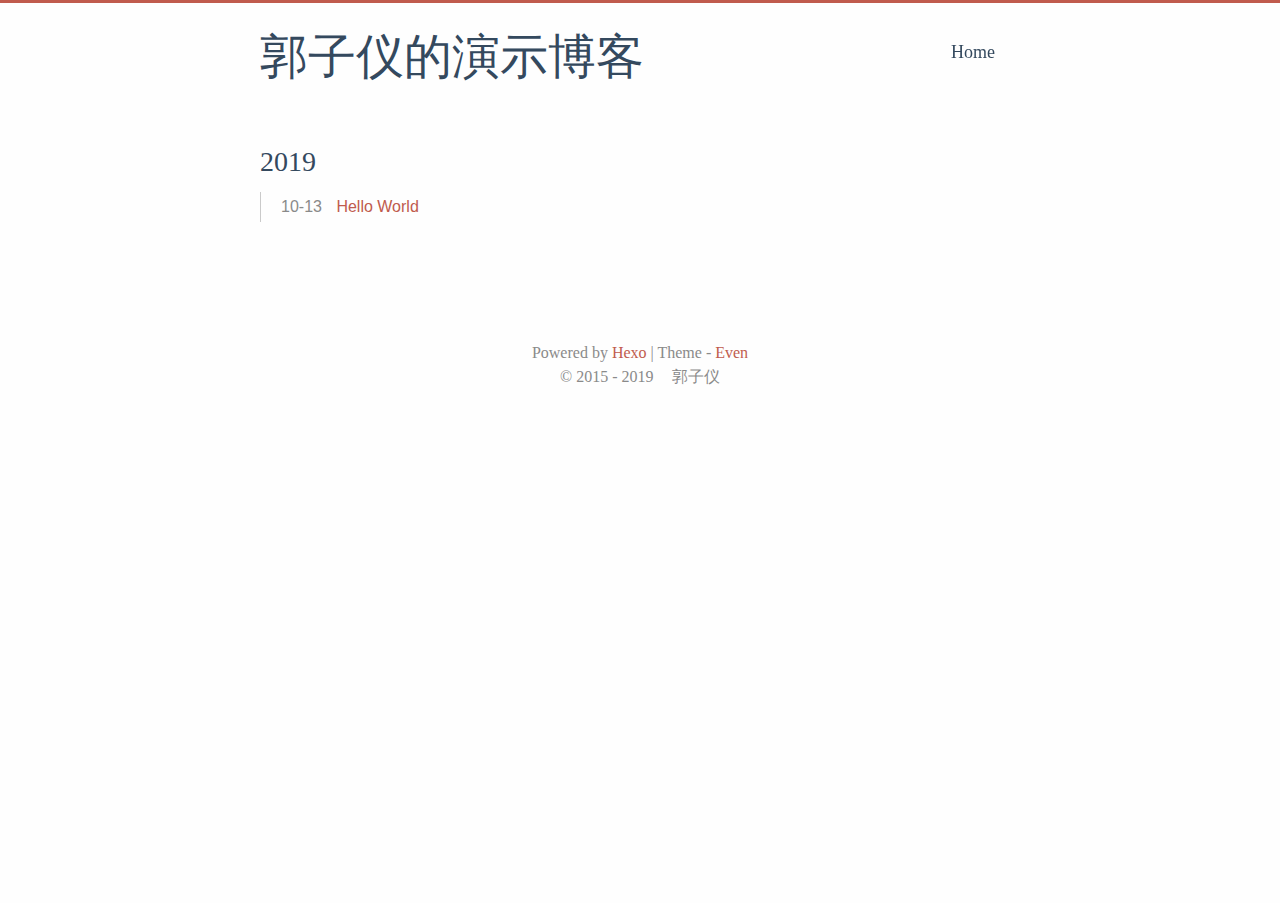
==== archives/index.html @ 2372fbdc "Site updated: 2019-10-13 18:33:32" ====
<!DOCTYPE html>
<html lang="en">
  <head><meta name="generator" content="Hexo 3.9.0">
    
<meta charset="UTF-8">
<meta http-equiv="X-UA-Compatible" content="IE=edge">
<meta name="viewport" content="width=device-width, initial-scale=1, maximum-scale=1">


<meta http-equiv="Cache-Control" content="no-transform">
<meta http-equiv="Cache-Control" content="no-siteapp">

<meta name="theme-color" content="#f8f5ec">
<meta name="msapplication-navbutton-color" content="#f8f5ec">
<meta name="apple-mobile-web-app-capable" content="yes">
<meta name="apple-mobile-web-app-status-bar-style" content="#f8f5ec">















  <link rel="alternate" href="/default" title="郭子仪的演示博客">




  <link rel="shortcut icon" type="image/x-icon" href="/favicon.ico?v=2.9.0">



<link rel="canonical" href="http://yoursite.com/archives/">



  <link rel="stylesheet" type="text/css" href="/lib/fancybox/jquery.fancybox.css">




  <link rel="stylesheet" type="text/css" href="/lib/nprogress/nprogress.min.css">



<link rel="stylesheet" type="text/css" href="/css/style.css?v=2.9.0">



  



  <script id="baidu_push">
(function(){
    var bp = document.createElement('script');
    var curProtocol = window.location.protocol.split(':')[0];
    if (curProtocol === 'https') {
        bp.src = 'https://zz.bdstatic.com/linksubmit/push.js';
    }
    else {
        bp.src = 'http://push.zhanzhang.baidu.com/push.js';
    }
    var s = document.getElementsByTagName("script")[0];
    s.parentNode.insertBefore(bp, s);
})();
</script>








<script>
  window.config = {"title":"郭子仪的演示博客","subtitle":null,"description":null,"author":"郭子仪","language":"en","timezone":null,"url":"http://yoursite.com","root":"/","permalink":":year/:month/:day/:title/","permalink_defaults":null,"source_dir":"source","public_dir":"public","tag_dir":"tags","archive_dir":"archives","category_dir":"categories","code_dir":"downloads/code","i18n_dir":":lang","skip_render":null,"new_post_name":":title.md","default_layout":"post","titlecase":false,"external_link":true,"filename_case":0,"render_drafts":false,"post_asset_folder":false,"relative_link":false,"future":true,"highlight":{"enable":true,"auto_detect":false,"line_number":true,"tab_replace":null},"default_category":"uncategorized","category_map":null,"tag_map":null,"date_format":"YYYY-MM-DD","time_format":"HH:mm:ss","per_page":10,"pagination_dir":"page","theme":"even","deploy":"type:git repo:git@github.com:GZY126/GZY126.github.io.git branch:master","ignore":[],"keywords":null,"index_generator":{"per_page":10,"order_by":"-date","path":""},"category_generator":{"per_page":10},"archive_generator":{"per_page":10,"yearly":true,"monthly":true,"daily":false},"tag_generator":{"per_page":10},"marked":{"gfm":true,"pedantic":false,"breaks":true,"smartLists":true,"smartypants":true,"modifyAnchors":"","autolink":true,"sanitizeUrl":false,"headerIds":true},"server":{"port":4000,"log":false,"compress":false,"header":true},"since":2015,"favicon":"/favicon.ico","rss":"default","menu":{"Home":"/"},"color":"Default","toc":true,"fancybox":true,"pjax":true,"copyright":{"enable":true,"license":"<a rel=\"license\" href=\"http://creativecommons.org/licenses/by-nc/4.0/\" target=\"_blank\">知识共享署名-非商业性使用 4.0 国际许可协议</a>"},"reward":{"enable":false,"qrCode":{"wechat":null,"alipay":null}},"social":{"email":"your@email.com","stack-overflow":null,"twitter":null,"facebook":null,"linkedin":null,"google":null,"github":"https://github.com/ahonn","weibo":null,"zhihu":null,"douban":null,"pocket":null,"tumblr":null,"instagram":null},"leancloud":{"app_id":null,"app_key":null},"baidu_analytics":null,"baidu_verification":null,"google_analytics":null,"google_verification":null,"disqus_shortname":null,"changyan":{"appid":null,"appkey":null},"livere_datauid":null,"version":"2.9.0"};
</script>

    <title>
  
    Archives - 郭子仪的演示博客
  
</title>
  </head>

  <body><div id="mobile-navbar" class="mobile-navbar">
  <div class="mobile-header-logo">
    <a href="/." class="logo">郭子仪的演示博客</a>
  </div>
  <div class="mobile-navbar-icon">
    <span></span>
    <span></span>
    <span></span>
  </div>
</div>

<nav id="mobile-menu" class="mobile-menu slideout-menu">
  <ul class="mobile-menu-list">
    
      <a href="/">
        <li class="mobile-menu-item">
          
          
            Home
          
        </li>
      </a>
    
  </ul>
</nav>

    <div class="container" id="mobile-panel">
      <header id="header" class="header"><div class="logo-wrapper">
  <a href="/." class="logo">郭子仪的演示博客</a>
</div>

<nav class="site-navbar">
  
    <ul id="menu" class="menu">
      
        <li class="menu-item">
          <a class="menu-item-link" href="/">
            
            
              Home
            
          </a>
        </li>
      
    </ul>
  
</nav>

      </header>

      <main id="main" class="main">
        <div class="content-wrapper">
          <div id="content" class="content">
            
  
  <section id="archive" class="archive">
    
      
        <div class="archive-title">
          <span class="archive-post-counter">
            1 Post
          </span>
        </div>
      
    

    
      
        
        

        
          
          <div class="collection-title">
            <h2 class="archive-year">2019</h2>
          </div>
        
      

      <div class="archive-post">
        <span class="archive-post-time">
          
            10-13
          
        </span>
        <span class="archive-post-title">
          <a href="/2019/10/13/hello-world/" class="archive-post-link">
            Hello World
          </a>
        </span>
      </div>
    
  </section>

  
  <nav class="pagination">
    
    
  </nav>



          </div>
          

        </div>
      </main>

      <footer id="footer" class="footer">

  <div class="social-links">
    
      
        
          <a href="mailto:your@email.com" class="iconfont icon-email" title="email"></a>
        
      
    
      
    
      
    
      
    
      
    
      
    
      
        
          <a href="https://github.com/ahonn" class="iconfont icon-github" title="github"></a>
        
      
    
      
    
      
    
      
    
      
    
      
    
      
    
    
    
      
      <a href="/atom.xml" class="iconfont icon-rss" title="rss"></a>
    
  </div>


<div class="copyright">
  <span class="power-by">
    Powered by <a class="hexo-link" href="https://hexo.io/">Hexo</a>
  </span>
  <span class="division">|</span>
  <span class="theme-info">
    Theme - 
    <a class="theme-link" href="https://github.com/ahonn/hexo-theme-even">Even</a>
  </span>

  <span class="copyright-year">
    
    &copy; 
     
      2015 - 
    
    2019

    <span class="heart">
      <i class="iconfont icon-heart"></i>
    </span>
    <span class="author">郭子仪</span>
  </span>
</div>

      </footer>

      <div class="back-to-top" id="back-to-top">
        <i class="iconfont icon-up"></i>
      </div>
    </div>

    


    
  



  
  





  
    <script type="text/javascript" src="/lib/jquery/jquery.min.js"></script>
  

  
    <script type="text/javascript" src="/lib/slideout/slideout.js"></script>
  

  
    <script type="text/javascript" src="/lib/fancybox/jquery.fancybox.pack.js"></script>
  

  
    <script type="text/javascript" src="/lib/pjax/jquery.pjax.min.js"></script>
  

  
    <script type="text/javascript" src="/lib/nprogress/nprogress.min.js"></script>
  


    <script type="text/javascript" src="/js/src/even.js?v=2.9.0"></script>

  </body>
</html>
---- css/style.css ----
@charset "UTF-8";
@font-face {
  font-family: 'Chancery';
  src: url("../fonts/chancery/apple-chancery-webfont.eot");
  src: local("Apple Chancery"), url("../fonts/chancery/apple-chancery-webfont.eot?#iefix") format("embedded-opentype"), url("../fonts/chancery/apple-chancery-webfont.woff2") format("woff2"), url("../fonts/chancery/apple-chancery-webfont.woff") format("woff"), url("../fonts/chancery/apple-chancery-webfont.ttf") format("truetype"), url("../fonts/chancery/apple-chancery-webfont.svg#apple-chancery") format("svg");
  font-weight: lighter;
  font-style: normal; }

/*! normalize.css v3.0.2 | MIT License | git.io/normalize */
/**
 * 1. Set default font family to sans-serif.
 * 2. Prevent iOS text size adjust after orientation change, without disabling
 *    user zoom.
 */
html {
  font-family: sans-serif;
  /* 1 */
  -ms-text-size-adjust: 100%;
  /* 2 */
  -webkit-text-size-adjust: 100%;
  /* 2 */ }

/**
 * Remove default margin.
 */
body {
  margin: 0; }

/* HTML5 display definitions
   ========================================================================== */
/**
 * Correct `block` display not defined for any HTML5 element in IE 8/9.
 * Correct `block` display not defined for `details` or `summary` in IE 10/11
 * and Firefox.
 * Correct `block` display not defined for `main` in IE 11.
 */
article,
aside,
details,
figcaption,
figure,
footer,
header,
hgroup,
main,
menu,
nav,
section,
summary {
  display: block; }

/**
 * 1. Correct `inline-block` display not defined in IE 8/9.
 * 2. Normalize vertical alignment of `progress` in Chrome, Firefox, and Opera.
 */
audio,
canvas,
progress,
video {
  display: inline-block;
  /* 1 */
  vertical-align: baseline;
  /* 2 */ }

/**
 * Prevent modern browsers from displaying `audio` without controls.
 * Remove excess height in iOS 5 devices.
 */
audio:not([controls]) {
  display: none;
  height: 0; }

/**
 * Address `[hidden]` styling not present in IE 8/9/10.
 * Hide the `template` element in IE 8/9/11, Safari, and Firefox < 22.
 */
[hidden],
template {
  display: none; }

/* Links
   ========================================================================== */
/**
 * Remove the gray background color from active links in IE 10.
 */
a {
  background-color: transparent; }

/**
 * Improve readability when focused and also mouse hovered in all browsers.
 */
a:active,
a:hover {
  outline: 0; }

/* Text-level semantics
   ========================================================================== */
/**
 * Address styling not present in IE 8/9/10/11, Safari, and Chrome.
 */
abbr[title] {
  border-bottom: 1px dotted; }

/**
 * Address style set to `bolder` in Firefox 4+, Safari, and Chrome.
 */
b,
strong {
  font-weight: bold; }

/**
 * Address styling not present in Safari and Chrome.
 */
dfn {
  font-style: italic; }

/**
 * Address variable `h1` font-size and margin within `section` and `article`
 * contexts in Firefox 4+, Safari, and Chrome.
 */
h1 {
  font-size: 2em;
  margin: 0.67em 0; }

/**
 * Address styling not present in IE 8/9.
 */
mark {
  background: #ff0;
  color: #000; }

/**
 * Address inconsistent and variable font size in all browsers.
 */
small {
  font-size: 80%; }

/**
 * Prevent `sub` and `sup` affecting `line-height` in all browsers.
 */
sub,
sup {
  font-size: 75%;
  line-height: 0;
  position: relative;
  vertical-align: baseline; }

sup {
  top: -0.5em; }

sub {
  bottom: -0.25em; }

/* Embedded content
   ========================================================================== */
/**
 * Remove border when inside `a` element in IE 8/9/10.
 */
img {
  border: 0; }

/**
 * Correct overflow not hidden in IE 9/10/11.
 */
svg:not(:root) {
  overflow: hidden; }

/* Grouping content
   ========================================================================== */
/**
 * Address margin not present in IE 8/9 and Safari.
 */
figure {
  margin: 1em 40px; }

/**
 * Address differences between Firefox and other browsers.
 */
hr {
  -moz-box-sizing: content-box;
  box-sizing: content-box;
  height: 0; }

/**
 * Contain overflow in all browsers.
 */
pre {
  overflow: auto; }

/**
 * Address odd `em`-unit font size rendering in all browsers.
 */
code,
kbd,
pre,
samp {
  font-family: monospace, monospace;
  font-size: 1em; }

/* Forms
   ========================================================================== */
/**
 * Known limitation: by default, Chrome and Safari on OS X allow very limited
 * styling of `select`, unless a `border` property is set.
 */
/**
 * 1. Correct color not being inherited.
 *    Known issue: affects color of disabled elements.
 * 2. Correct font properties not being inherited.
 * 3. Address margins set differently in Firefox 4+, Safari, and Chrome.
 */
button,
input,
optgroup,
select,
textarea {
  color: inherit;
  /* 1 */
  font: inherit;
  /* 2 */
  margin: 0;
  /* 3 */ }

/**
 * Address `overflow` set to `hidden` in IE 8/9/10/11.
 */
button {
  overflow: visible; }

/**
 * Address inconsistent `text-transform` inheritance for `button` and `select`.
 * All other form control elements do not inherit `text-transform` values.
 * Correct `button` style inheritance in Firefox, IE 8/9/10/11, and Opera.
 * Correct `select` style inheritance in Firefox.
 */
button,
select {
  text-transform: none; }

/**
 * 1. Avoid the WebKit bug in Android 4.0.* where (2) destroys native `audio`
 *    and `video` controls.
 * 2. Correct inability to style clickable `input` types in iOS.
 * 3. Improve usability and consistency of cursor style between image-type
 *    `input` and others.
 */
button,
html input[type="button"],
input[type="reset"],
input[type="submit"] {
  -webkit-appearance: button;
  /* 2 */
  cursor: pointer;
  /* 3 */ }

/**
 * Re-set default cursor for disabled elements.
 */
button[disabled],
html input[disabled] {
  cursor: default; }

/**
 * Remove inner padding and border in Firefox 4+.
 */
button::-moz-focus-inner,
input::-moz-focus-inner {
  border: 0;
  padding: 0; }

/**
 * Address Firefox 4+ setting `line-height` on `input` using `!important` in
 * the UA stylesheet.
 */
input {
  line-height: normal; }

/**
 * It's recommended that you don't attempt to style these elements.
 * Firefox's implementation doesn't respect box-sizing, padding, or width.
 *
 * 1. Address box sizing set to `content-box` in IE 8/9/10.
 * 2. Remove excess padding in IE 8/9/10.
 */
input[type="checkbox"],
input[type="radio"] {
  box-sizing: border-box;
  /* 1 */
  padding: 0;
  /* 2 */ }

/**
 * Fix the cursor style for Chrome's increment/decrement buttons. For certain
 * `font-size` values of the `input`, it causes the cursor style of the
 * decrement button to change from `default` to `text`.
 */
input[type="number"]::-webkit-inner-spin-button,
input[type="number"]::-webkit-outer-spin-button {
  height: auto; }

/**
 * 1. Address `appearance` set to `searchfield` in Safari and Chrome.
 * 2. Address `box-sizing` set to `border-box` in Safari and Chrome
 *    (include `-moz` to future-proof).
 */
input[type="search"] {
  -webkit-appearance: textfield;
  /* 1 */
  -moz-box-sizing: content-box;
  -webkit-box-sizing: content-box;
  /* 2 */
  box-sizing: content-box; }

/**
 * Remove inner padding and search cancel button in Safari and Chrome on OS X.
 * Safari (but not Chrome) clips the cancel button when the search input has
 * padding (and `textfield` appearance).
 */
input[type="search"]::-webkit-search-cancel-button,
input[type="search"]::-webkit-search-decoration {
  -webkit-appearance: none; }

/**
 * Define consistent border, margin, and padding.
 */
fieldset {
  border: 1px solid #c0c0c0;
  margin: 0 2px;
  padding: 0.35em 0.625em 0.75em; }

/**
 * 1. Correct `color` not being inherited in IE 8/9/10/11.
 * 2. Remove padding so people aren't caught out if they zero out fieldsets.
 */
legend {
  border: 0;
  /* 1 */
  padding: 0;
  /* 2 */ }

/**
 * Remove default vertical scrollbar in IE 8/9/10/11.
 */
textarea {
  overflow: auto; }

/**
 * Don't inherit the `font-weight` (applied by a rule above).
 * NOTE: the default cannot safely be changed in Chrome and Safari on OS X.
 */
optgroup {
  font-weight: bold; }

/* Tables
   ========================================================================== */
/**
 * Remove most spacing between table cells.
 */
table {
  border-collapse: collapse;
  border-spacing: 0; }

td,
th {
  padding: 0; }

html {
  font-size: 16px;
  box-sizing: border-box; }

body {
  padding: 0;
  margin: 0;
  font-family: "Source Sans Pro", "Helvetica Neue", Arial, sans-serif;
  font-weight: normal;
  -webkit-font-smoothing: antialiased;
  -moz-osx-font-smoothing: grayscale;
  line-height: 1.5;
  color: #34495e;
  background: #fefefe;
  scroll-behavior: smooth;
  border-top: 3px solid #c05b4d; }
  body.hide-top {
    border-top: 3px solid transparent; }

@media screen and (max-width: 800px) {
  body {
    border-top: 0; } }

::selection {
  background: #c05b4d;
  color: #fff; }

img {
  max-width: 100%;
  height: auto;
  display: inline-block;
  vertical-align: middle; }

a {
  color: #34495e;
  text-decoration: none; }

h1 {
  font-size: 26px;
  font-family: Athelas, STHeiti, Microsoft Yahei, serif; }

h2 {
  font-size: 24px;
  font-family: Athelas, STHeiti, Microsoft Yahei, serif; }

h3 {
  font-size: 20px;
  font-family: Athelas, STHeiti, Microsoft Yahei, serif; }

h4 {
  font-size: 16px;
  font-family: Athelas, STHeiti, Microsoft Yahei, serif; }

h5 {
  font-size: 14px;
  font-family: Athelas, STHeiti, Microsoft Yahei, serif; }

h6 {
  font-size: 14px;
  font-family: Athelas, STHeiti, Microsoft Yahei, serif; }

.container {
  margin: 0 auto;
  width: 800px; }

@media screen and (max-width: 800px) {
  .container {
    width: 100%;
    box-shadow: -1px -5px 5px #cacaca; } }

.content-wrapper {
  padding: 0 20px; }

.video-container {
  position: relative;
  padding-bottom: 56.25%;
  /* 16:9 */
  padding-top: 25px;
  height: 0; }

.video-container iframe {
  position: absolute;
  top: 0;
  left: 0;
  width: 100%;
  height: 100%; }

.header {
  padding: 20px 20px; }
  .header:before, .header:after {
    content: " ";
    display: table; }
  .header:after {
    clear: both; }
  .header .logo-wrapper {
    float: left; }
    .header .logo-wrapper .logo {
      font-size: 48px;
      font-family: "Chancery", cursive, LiSu, sans-serif; }
  @media screen and (max-width: 800px) {
    .header .logo-wrapper {
      display: none; } }
  .header .site-navbar {
    float: right; }
    .header .site-navbar .menu {
      display: inline-block;
      position: relative;
      padding-left: 0;
      padding-right: 25px;
      font-family: Athelas, STHeiti, Microsoft Yahei, serif; }
      .header .site-navbar .menu .menu-item {
        display: inline-block;
        display: inline-block;
        vertical-align: middle;
        transform: translateZ(0);
        backface-visibility: hidden;
        box-shadow: 0 0 1px transparent;
        position: relative;
        overflow: hidden; }
        .header .site-navbar .menu .menu-item + .menu-item {
          margin-left: 10px; }
        .header .site-navbar .menu .menu-item:before {
          content: '';
          position: absolute;
          z-index: -1;
          height: 2px;
          bottom: 0;
          left: 51%;
          right: 51%;
          background: #c05b4d;
          transition-duration: 0.2s;
          transition-property: right, left;
          transition-timing-function: ease-out; }
        .header .site-navbar .menu .menu-item.active:before, .header .site-navbar .menu .menu-item:active:before, .header .site-navbar .menu .menu-item:focus:before, .header .site-navbar .menu .menu-item:hover:before {
          right: 0;
          left: 0; }
      .header .site-navbar .menu .menu-item-link {
        font-size: 18px; }
  @media screen and (max-width: 800px) {
    .header .site-navbar {
      display: none; } }

@media screen and (max-width: 800px) {
  .header {
    padding: 50px 0 0;
    text-align: center; } }

.posts {
  margin-bottom: 20px;
  border-bottom: 1px solid #e6e6e6; }

.post {
  padding: 1.5em 0; }
  .post + .post {
    border-top: 1px solid #e6e6e6; }
  .post .post-header {
    margin-bottom: 20px; }
    .post .post-header .post-title {
      margin: 0;
      font-size: 27px;
      font-weight: 400;
      font-family: Athelas, STHeiti, Microsoft Yahei, serif; }
    .post .post-header .post-link {
      display: inline-block;
      vertical-align: middle;
      transform: translateZ(0);
      backface-visibility: hidden;
      box-shadow: 0 0 1px transparent;
      position: relative;
      overflow: hidden; }
      .post .post-header .post-link:before {
        content: '';
        position: absolute;
        z-index: -1;
        height: 2px;
        bottom: 0;
        left: 51%;
        right: 51%;
        background: #c05b4d;
        transition-duration: 0.2s;
        transition-property: right, left;
        transition-timing-function: ease-out; }
      .post .post-header .post-link.active:before, .post .post-header .post-link:active:before, .post .post-header .post-link:focus:before, .post .post-header .post-link:hover:before {
        right: 0;
        left: 0; }
    .post .post-header .post-meta .post-time {
      font-size: 15px;
      color: #8a8a8a; }
    .post .post-header .post-meta .post-category {
      display: inline;
      font-size: 14px;
      color: #8a8a8a; }
      .post .post-header .post-meta .post-category::before {
        content: '·'; }
      .post .post-header .post-meta .post-category a {
        color: inherit; }
        .post .post-header .post-meta .post-category a + a::before {
          content: '/';
          margin-right: 3px;
          color: #8a8a8a !important; }
        .post .post-header .post-meta .post-category a:hover {
          color: #c05b4d; }
    .post .post-header .post-meta .post-visits {
      display: inline-block;
      font-size: 14px;
      color: #8a8a8a; }
      .post .post-header .post-meta .post-visits::before {
        content: '·'; }
  .post .post-toc {
    position: absolute;
    width: 200px;
    margin-left: 785px;
    padding: 10px;
    font-family: Athelas, STHeiti, Microsoft Yahei, serif;
    border-radius: 5px;
    background: rgba(248, 245, 236, 0.6);
    box-shadow: 1px 1px 2px rgba(0, 0, 0, 0.125);
    word-wrap: break-word;
    box-sizing: border-box; }
    .post .post-toc .post-toc-title {
      margin: 0 10px;
      font-size: 20px;
      font-weight: 400;
      text-transform: uppercase; }
    .post .post-toc .post-toc-content {
      font-size: 15px; }
      .post .post-toc .post-toc-content .toc,
      .post .post-toc .post-toc-content .toc-child {
        list-style: square; }
      .post .post-toc .post-toc-content .toc {
        margin: 10px 0;
        padding-left: 20px; }
        .post .post-toc .post-toc-content .toc .toc-child {
          padding-left: 15px; }
      .post .post-toc .post-toc-content .toc-link.active {
        color: #c05b4d; }
  @media screen and (max-width: 1185px) {
    .post .post-toc {
      display: none; } }
  .post .post-content h1 {
    font-weight: 400;
    font-family: Athelas, STHeiti, Microsoft Yahei, serif; }
  .post .post-content h2 {
    font-weight: 400;
    font-family: Athelas, STHeiti, Microsoft Yahei, serif; }
  .post .post-content h3 {
    font-weight: 400;
    font-family: Athelas, STHeiti, Microsoft Yahei, serif; }
  .post .post-content h4 {
    font-weight: 400;
    font-family: Athelas, STHeiti, Microsoft Yahei, serif; }
  .post .post-content h5 {
    font-weight: 400;
    font-family: Athelas, STHeiti, Microsoft Yahei, serif; }
  .post .post-content h6 {
    font-weight: 400;
    font-family: Athelas, STHeiti, Microsoft Yahei, serif; }
  .post .post-content .headerlink:hover {
    border-bottom: 0; }
  .post .post-content .headerlink::before {
    content: "";
    margin-right: 5px;
    font-size: 1.1em;
    color: #c05b4d; }
  .post .post-content a {
    color: #c05b4d;
    word-break: break-all; }
    .post .post-content a:hover {
      border-bottom: 1px solid #c05b4d; }
    .post .post-content a.fancybox {
      border: 0; }
  .post .post-content blockquote {
    margin: 2em 0;
    padding: 10px 20px;
    position: relative;
    color: rgba(52, 73, 94, 0.8);
    background-color: rgba(192, 91, 77, 0.05);
    border-left: 3px solid rgba(192, 91, 77, 0.3);
    box-shadow: 1px 1px 2px rgba(0, 0, 0, 0.125); }
    .post .post-content blockquote p {
      margin: 0; }
  .post .post-content img {
    display: inline-block;
    max-width: 100%; }
  .post .post-content .table-responsive {
    width: 100%;
    margin-bottom: 20px;
    overflow: auto;
    border: 3px double #f4efe1; }
    .post .post-content .table-responsive table {
      width: 100%;
      max-width: 100%;
      border-spacing: 0;
      box-shadow: 2px 2px 3px rgba(0, 0, 0, 0.125); }
      .post .post-content .table-responsive table thead {
        background: #f8f5ec; }
      .post .post-content .table-responsive table th, .post .post-content .table-responsive table td {
        padding: 5px 15px;
        border: 1px double #f4efe1; }
  .post .post-content code, .post .post-content pre {
    padding: 7px;
    font-size: 13px;
    font-family: Consolas, Monaco, Menlo, Consolas, monospace;
    background: #f8f5ec; }
  .post .post-content code {
    padding: 3px 5px;
    border-radius: 4px;
    color: #c7254e; }
  .post .post-content .highlight {
    margin: 1em 0;
    border-radius: 5px;
    overflow-x: auto;
    box-shadow: 1px 1px 2px rgba(0, 0, 0, 0.125);
    position: relative; }
    .post .post-content .highlight table {
      position: relative; }
      .post .post-content .highlight table::after {
        position: absolute;
        top: 0;
        right: 0;
        left: 0;
        padding: 2px 7px;
        font-size: 13px;
        font-weight: bold;
        color: #b1b1b1;
        background: #f4efe1;
        content: 'Code'; }
    .post .post-content .highlight.html > table::after {
      content: "HTML"; }
    .post .post-content .highlight.html > figcaption > span::after {
      content: " · HTML"; }
    .post .post-content .highlight.html figcaption + table::after {
      display: none; }
    .post .post-content .highlight.js > table::after {
      content: "JavaScript"; }
    .post .post-content .highlight.js > figcaption > span::after {
      content: " · JavaScript"; }
    .post .post-content .highlight.js figcaption + table::after {
      display: none; }
    .post .post-content .highlight.bash > table::after {
      content: "Bash"; }
    .post .post-content .highlight.bash > figcaption > span::after {
      content: " · Bash"; }
    .post .post-content .highlight.bash figcaption + table::after {
      display: none; }
    .post .post-content .highlight.css > table::after {
      content: "CSS"; }
    .post .post-content .highlight.css > figcaption > span::after {
      content: " · CSS"; }
    .post .post-content .highlight.css figcaption + table::after {
      display: none; }
    .post .post-content .highlight.scss > table::after {
      content: "Scss"; }
    .post .post-content .highlight.scss > figcaption > span::after {
      content: " · Scss"; }
    .post .post-content .highlight.scss figcaption + table::after {
      display: none; }
    .post .post-content .highlight.java > table::after {
      content: "Java"; }
    .post .post-content .highlight.java > figcaption > span::after {
      content: " · Java"; }
    .post .post-content .highlight.java figcaption + table::after {
      display: none; }
    .post .post-content .highlight.xml > table::after {
      content: "XML"; }
    .post .post-content .highlight.xml > figcaption > span::after {
      content: " · XML"; }
    .post .post-content .highlight.xml figcaption + table::after {
      display: none; }
    .post .post-content .highlight.python > table::after {
      content: "Python"; }
    .post .post-content .highlight.python > figcaption > span::after {
      content: " · Python"; }
    .post .post-content .highlight.python figcaption + table::after {
      display: none; }
    .post .post-content .highlight.json > table::after {
      content: "JSON"; }
    .post .post-content .highlight.json > figcaption > span::after {
      content: " · JSON"; }
    .post .post-content .highlight.json figcaption + table::after {
      display: none; }
    .post .post-content .highlight.swift > table::after {
      content: "Swift"; }
    .post .post-content .highlight.swift > figcaption > span::after {
      content: " · Swift"; }
    .post .post-content .highlight.swift figcaption + table::after {
      display: none; }
    .post .post-content .highlight.ruby > table::after {
      content: "Ruby"; }
    .post .post-content .highlight.ruby > figcaption > span::after {
      content: " · Ruby"; }
    .post .post-content .highlight.ruby figcaption + table::after {
      display: none; }
    .post .post-content .highlight.php > table::after {
      content: "PHP"; }
    .post .post-content .highlight.php > figcaption > span::after {
      content: " · PHP"; }
    .post .post-content .highlight.php figcaption + table::after {
      display: none; }
    .post .post-content .highlight.c > table::after {
      content: "C"; }
    .post .post-content .highlight.c > figcaption > span::after {
      content: " · C"; }
    .post .post-content .highlight.c figcaption + table::after {
      display: none; }
    .post .post-content .highlight.cpp > table::after {
      content: "C++"; }
    .post .post-content .highlight.cpp > figcaption > span::after {
      content: " · C++"; }
    .post .post-content .highlight.cpp figcaption + table::after {
      display: none; }
    .post .post-content .highlight.scheme > table::after {
      content: "Scheme"; }
    .post .post-content .highlight.scheme > figcaption > span::after {
      content: " · Scheme"; }
    .post .post-content .highlight.scheme figcaption + table::after {
      display: none; }
    .post .post-content .highlight.objectivec > table::after {
      content: "Objective-C"; }
    .post .post-content .highlight.objectivec > figcaption > span::after {
      content: " · Objective-C"; }
    .post .post-content .highlight.objectivec figcaption + table::after {
      display: none; }
    .post .post-content .highlight.yml > table::after {
      content: "YAML"; }
    .post .post-content .highlight.yml > figcaption > span::after {
      content: " · YAML"; }
    .post .post-content .highlight.yml figcaption + table::after {
      display: none; }
    .post .post-content .highlight.stylus > table::after {
      content: "Stylus"; }
    .post .post-content .highlight.stylus > figcaption > span::after {
      content: " · Stylus"; }
    .post .post-content .highlight.stylus figcaption + table::after {
      display: none; }
    .post .post-content .highlight.sql > table::after {
      content: "SQL"; }
    .post .post-content .highlight.sql > figcaption > span::after {
      content: " · SQL"; }
    .post .post-content .highlight.sql figcaption + table::after {
      display: none; }
    .post .post-content .highlight.http > table::after {
      content: "HTTP"; }
    .post .post-content .highlight.http > figcaption > span::after {
      content: " · HTTP"; }
    .post .post-content .highlight.http figcaption + table::after {
      display: none; }
    .post .post-content .highlight.go > table::after {
      content: "Go"; }
    .post .post-content .highlight.go > figcaption > span::after {
      content: " · Go"; }
    .post .post-content .highlight.go figcaption + table::after {
      display: none; }
    .post .post-content .highlight figcaption {
      position: absolute;
      top: 0;
      width: 100%;
      padding: 2px 7px;
      font-size: 13px;
      font-weight: bold;
      color: #b1b1b1;
      background: #f4efe1;
      z-index: 20;
      overflow-x: hidden;
      box-sizing: border-box; }
      .post .post-content .highlight figcaption > a {
        position: absolute;
        right: 0;
        display: inline-box;
        margin-right: 7px;
        font-weight: 400; }
        .post .post-content .highlight figcaption > a:hover {
          text-decoration: none;
          border: 0; }
    .post .post-content .highlight .code pre {
      margin: 0;
      padding: 30px 10px 10px; }
    .post .post-content .highlight .gutter {
      width: 10px;
      color: #cacaca; }
      .post .post-content .highlight .gutter pre {
        margin: 0;
        padding: 30px 7px 10px; }
    .post .post-content .highlight .line {
      height: 20px; }
    .post .post-content .highlight table, .post .post-content .highlight tr, .post .post-content .highlight td {
      margin: 0;
      padding: 0;
      width: 100%;
      border-collapse: collapse; }
    .post .post-content .highlight .code .comment,
    .post .post-content .highlight .code .quote {
      color: #93a1a1; }
    .post .post-content .highlight .code .keyword,
    .post .post-content .highlight .code .selector-tag,
    .post .post-content .highlight .code .addition {
      color: #859900; }
    .post .post-content .highlight .code .number,
    .post .post-content .highlight .code .string,
    .post .post-content .highlight .code .meta .meta-string,
    .post .post-content .highlight .code .literal,
    .post .post-content .highlight .code .doctag,
    .post .post-content .highlight .code .regexp {
      color: #2aa198; }
    .post .post-content .highlight .code .title,
    .post .post-content .highlight .code .section,
    .post .post-content .highlight .code .name,
    .post .post-content .highlight .code .selector-id,
    .post .post-content .highlight .code .selector-class {
      color: #268bd2; }
    .post .post-content .highlight .code .attribute,
    .post .post-content .highlight .code .attr,
    .post .post-content .highlight .code .variable,
    .post .post-content .highlight .code .template-variable,
    .post .post-content .highlight .code .class .title,
    .post .post-content .highlight .code .type {
      color: #b58900; }
    .post .post-content .highlight .code .symbol,
    .post .post-content .highlight .code .bullet,
    .post .post-content .highlight .code .subst,
    .post .post-content .highlight .code .meta,
    .post .post-content .highlight .code .meta .keyword,
    .post .post-content .highlight .code .selector-attr,
    .post .post-content .highlight .code .selector-pseudo,
    .post .post-content .highlight .code .link {
      color: #cb4b16; }
    .post .post-content .highlight .code .built_in,
    .post .post-content .highlight .code .deletion {
      color: #dc322f; }
  .post .post-content .read-more .read-more-link {
    color: #c05b4d;
    font-size: 1.1em;
    font-family: Athelas, STHeiti, Microsoft Yahei, serif; }
    .post .post-content .read-more .read-more-link:hover {
      border-bottom: 1px solid #c05b4d; }
  .post .post-copyright {
    margin-top: 20px;
    padding-top: 10px;
    border-top: 1px dashed #e6e6e6; }
    .post .post-copyright .copyright-item {
      margin: 5px 0; }
      .post .post-copyright .copyright-item a {
        color: #c05b4d; }
  .post .post-reward {
    margin-top: 20px;
    padding-top: 10px;
    text-align: center;
    border-top: 1px dashed #e6e6e6; }
    .post .post-reward .reward-button {
      margin: 15px 0;
      padding: 3px 7px;
      display: inline-block;
      color: #c05b4d;
      border: 1px solid #c05b4d;
      border-radius: 5px;
      cursor: pointer; }
      .post .post-reward .reward-button:hover {
        color: #fefefe;
        background-color: #c05b4d;
        transition: 0.5s; }
    .post .post-reward #reward:checked ~ .qr-code {
      display: block; }
    .post .post-reward #reward:checked ~ .reward-button {
      display: none; }
    .post .post-reward .qr-code {
      display: none;
      margin-top: 15px; }
      .post .post-reward .qr-code .qr-code-image {
        display: inline-block;
        min-width: 200px;
        width: 40%; }
      .post .post-reward .qr-code .image {
        width: 200px;
        height: 200px; }
  .post .post-footer {
    margin-top: 20px;
    border-top: 1px solid #e6e6e6;
    font-family: Athelas, STHeiti, Microsoft Yahei, serif; }
    .post .post-footer .post-tags {
      padding: 15px 0; }
      .post .post-footer .post-tags a {
        margin-right: 5px;
        color: #c05b4d;
        word-break: break-all; }
        .post .post-footer .post-tags a::before {
          content: '#'; }
    .post .post-footer .post-nav {
      margin: 1em 0; }
      .post .post-footer .post-nav:before, .post .post-footer .post-nav:after {
        content: " ";
        display: table; }
      .post .post-footer .post-nav:after {
        clear: both; }
      .post .post-footer .post-nav .prev,
      .post .post-footer .post-nav .next {
        font-weight: 600;
        font-size: 18px;
        font-family: Athelas, STHeiti, Microsoft Yahei, serif;
        transition-property: transform;
        transition-timing-function: ease-out;
        transition-duration: 0.3s; }
      .post .post-footer .post-nav .prev {
        float: left; }
        .post .post-footer .post-nav .prev:hover {
          color: #c05b4d;
          transform: translateX(-4px); }
      .post .post-footer .post-nav .next {
        float: right; }
        .post .post-footer .post-nav .next:hover {
          color: #c05b4d;
          transform: translateX(4px); }
      .post .post-footer .post-nav .nav-mobile {
        display: none; }
  @media screen and (max-width: 800px) {
    .post .post-footer .post-nav .nav-default {
      display: none; }
    .post .post-footer .post-nav .nav-mobile {
      display: inline; } }

.pagination {
  margin: 2em 0; }
  .pagination:before, .pagination:after {
    content: " ";
    display: table; }
  .pagination:after {
    clear: both; }
  .pagination .prev,
  .pagination .next {
    font-weight: 600;
    font-size: 20px;
    font-family: Athelas, STHeiti, Microsoft Yahei, serif;
    transition-property: transform;
    transition-timing-function: ease-out;
    transition-duration: 0.3s; }
  .pagination .prev {
    float: left; }
    .pagination .prev:hover {
      color: #c05b4d;
      transform: translateX(-4px); }
  .pagination .next {
    float: right; }
    .pagination .next:hover {
      color: #c05b4d;
      transform: translateX(4px); }

.footer {
  margin-top: 2em; }
  .footer .social-links {
    text-align: center; }
    .footer .social-links .iconfont {
      font-size: 30px; }
      .footer .social-links .iconfont + .iconfont {
        margin-left: 10px; }
      .footer .social-links .iconfont:hover {
        color: #c05b4d; }
  .footer .copyright {
    margin: 10px 0;
    color: #8a8a8a;
    text-align: center;
    font-family: Athelas, STHeiti, Microsoft Yahei, serif; }
    .footer .copyright .hexo-link,
    .footer .copyright .theme-link {
      color: #c05b4d; }
    .footer .copyright .copyright-year {
      display: block; }
      .footer .copyright .copyright-year .heart {
        font-size: 14px; }

.archive {
  margin: 2em 0px;
  max-width: 550px; }
  .archive .archive-title {
    font-family: Athelas, STHeiti, Microsoft Yahei, serif; }
    .archive .archive-title.tag, .archive .archive-title.category {
      margin: 15px 0; }
    .archive .archive-title .archive-name {
      margin: 0;
      display: inline-block;
      font-weight: 400;
      font-size: 30px;
      line-height: 32px; }
    .archive .archive-title .archive-post-counter {
      display: none;
      color: #8a8a8a; }
  .archive .collection-title {
    font-family: Athelas, STHeiti, Microsoft Yahei, serif; }
    .archive .collection-title .archive-year {
      margin: 15px 0;
      font-weight: 400;
      font-size: 28px;
      line-height: 30px; }
  .archive .archive-post {
    padding: 3px 20px;
    border-left: 1px solid #cacaca; }
    .archive .archive-post .archive-post-time {
      margin-right: 10px;
      color: #8a8a8a; }
    .archive .archive-post .archive-post-title .archive-post-link {
      color: #c05b4d; }
    .archive .archive-post::first-child {
      margin-top: 10px; }
    .archive .archive-post:hover {
      border-left: 3px solid #c05b4d;
      transition: 0.2s ease-out;
      transform: translateX(4px); }
      .archive .archive-post:hover .archive-post-time {
        color: #717171; }
      .archive .archive-post:hover .archive-post-title .archive-post-link {
        color: #a14639; }

@media screen and (max-width: 800px) {
  .archive {
    margin-left: auto;
    margin-right: auto; }
    .archive .archive-title .archive-name {
      font-size: 26px; }
    .archive .collection-title .archive-year {
      margin: 10px 0;
      font-size: 24px; }
    .archive .archive-post {
      padding: 5px 10px; }
      .archive .archive-post .archive-post-time {
        font-size: 13px;
        display: block; } }

.tag-cloud {
  margin: 2em 0 3em;
  text-align: center;
  font-family: Athelas, STHeiti, Microsoft Yahei, serif; }
  .tag-cloud .tag-cloud-title {
    display: inline-block;
    font-size: 18px;
    color: #c05b4d;
    border-bottom: 2px solid #c05b4d; }
  .tag-cloud .tag-cloud-tags {
    margin: 10px 0; }
    .tag-cloud .tag-cloud-tags a {
      display: inline-block;
      position: relative;
      margin: 5px 10px;
      word-wrap: break-word;
      transition-duration: 0.2s;
      transition-property: transform;
      transition-timing-function: ease-out; }
      .tag-cloud .tag-cloud-tags a:active, .tag-cloud .tag-cloud-tags a:focus, .tag-cloud .tag-cloud-tags a:hover {
        color: #c05b4d;
        transform: scale(1.1); }

.categories {
  margin: 2em 0 3em;
  text-align: center;
  font-family: Athelas, STHeiti, Microsoft Yahei, serif; }
  .categories .categories-title {
    display: inline-block;
    font-size: 18px;
    color: #c05b4d;
    border-bottom: 2px solid #c05b4d; }
  .categories .categories-tags {
    margin: 10px 0; }
    .categories .categories-tags .category-link {
      display: inline-block;
      position: relative;
      margin: 5px 10px;
      word-wrap: break-word;
      transition-duration: 0.2s;
      transition-property: transform;
      transition-timing-function: ease-out; }
      .categories .categories-tags .category-link .category-count {
        display: inline-block;
        position: relative;
        top: -8px;
        right: -2px;
        color: #c05b4d;
        font-size: 12px; }
      .categories .categories-tags .category-link:active, .categories .categories-tags .category-link:focus, .categories .categories-tags .category-link:hover {
        color: #c05b4d;
        transform: scale(1.1); }

@font-face {
  font-family: 'iconfont';
  /* project id 96542 */
  src: url("//at.alicdn.com/t/font_96542_ixz9jngnf1sb57b9.eot");
  src: url("//at.alicdn.com/t/font_96542_ixz9jngnf1sb57b9.eot?#iefix") format("embedded-opentype"), url("//at.alicdn.com/t/font_96542_ixz9jngnf1sb57b9.woff") format("woff"), url("//at.alicdn.com/t/font_96542_ixz9jngnf1sb57b9.ttf") format("truetype"), url("//at.alicdn.com/t/font_96542_ixz9jngnf1sb57b9.svg#iconfont") format("svg"); }

.iconfont {
  font-family: "iconfont" !important;
  font-style: normal;
  -webkit-font-smoothing: antialiased;
  -webkit-text-stroke-width: 0.2px;
  -moz-osx-font-smoothing: grayscale;
  cursor: pointer; }

.icon-instagram:before {
  font-size: .95em;
  content: "\e611";
  position: relative;
  top: -1px; }

.icon-douban:before {
  content: "\e610"; }

.icon-tumblr:before {
  content: "\e69f";
  font-size: .85em;
  position: relative;
  top: -4px; }

.icon-linkedin:before {
  content: "\e60d";
  position: relative;
  top: -4px; }

.icon-twitter:before {
  content: "\e600"; }

.icon-weibo:before {
  content: "\e602"; }

.icon-stack-overflow:before {
  content: "\e603";
  font-size: .85em;
  position: relative;
  top: -4px; }

.icon-email:before {
  content: "\e605";
  position: relative;
  top: -2px; }

.icon-facebook:before {
  content: "\e601";
  font-size: .95em;
  position: relative;
  top: -2px; }

.icon-github:before {
  content: "\e606";
  position: relative;
  top: -3px; }

.icon-rss:before {
  content: "\e604"; }

.icon-google:before {
  content: "\e609"; }

.icon-zhihu:before {
  content: "\e607";
  font-size: .9em;
  position: relative;
  top: -2px; }

.icon-pocket:before {
  content: "\e856"; }

/* Generic Icon */
.icon-heart:before {
  content: "\e608"; }

.icon-right:before {
  content: "\e60a"; }

.icon-left:before {
  content: "\e60b"; }

.icon-up:before {
  content: "\e60c"; }

.icon-close:before {
  content: "\e60f"; }

.slideout-menu {
  position: fixed;
  top: 0;
  left: 0px;
  bottom: 0;
  width: 180px;
  min-height: 100vh;
  overflow-y: hidden;
  -webkit-overflow-scrolling: touch;
  z-index: 0;
  display: none; }

.slideout-panel {
  position: relative;
  z-index: 1;
  background-color: #fefefe;
  min-height: 100vh; }

.slideout-open,
.slideout-open body,
.slideout-open .slideout-panel {
  overflow: hidden; }

.slideout-open .slideout-menu {
  display: block; }

.mobile-navbar {
  display: none;
  position: fixed;
  top: 0;
  left: 0;
  width: 100%;
  height: 50px;
  background: #fefefe;
  box-shadow: 0px 2px 2px #cacaca;
  text-align: center;
  transition: transform 300ms ease;
  z-index: 99; }
  .mobile-navbar.fixed-open {
    transform: translate3d(180px, 0px, 0px); }
  .mobile-navbar .mobile-header-logo {
    display: inline-block;
    margin-right: 50px; }
    .mobile-navbar .mobile-header-logo .logo {
      font-size: 22px;
      line-height: 50px;
      font-family: "Chancery", cursive, LiSu, sans-serif; }
  .mobile-navbar .mobile-navbar-icon {
    color: #c05b4d;
    height: 50px;
    width: 50px;
    font-size: 24px;
    text-align: center;
    float: left;
    position: relative;
    transition: background 0.5s; }

@keyframes clickfirst {
  0% {
    transform: translateY(6px) rotate(0deg); }
  100% {
    transform: translateY(0) rotate(45deg); } }

@keyframes clickmid {
  0% {
    opacity: 1; }
  100% {
    opacity: 0; } }

@keyframes clicklast {
  0% {
    transform: translateY(-6px) rotate(0deg); }
  100% {
    transform: translateY(0) rotate(-45deg); } }

@keyframes outfirst {
  0% {
    transform: translateY(0) rotate(-45deg); }
  100% {
    transform: translateY(-6px) rotate(0deg); } }

@keyframes outmid {
  0% {
    opacity: 0; }
  100% {
    opacity: 1; } }

@keyframes outlast {
  0% {
    transform: translateY(0) rotate(45deg); }
  100% {
    transform: translateY(6px) rotate(0deg); } }
    .mobile-navbar .mobile-navbar-icon span {
      position: absolute;
      left: calc((100% - 20px) / 2);
      top: calc((100% - 1px) / 2);
      width: 20px;
      height: 1px;
      background-color: #c05b4d; }
      .mobile-navbar .mobile-navbar-icon span:nth-child(1) {
        transform: translateY(6px) rotate(0deg); }
      .mobile-navbar .mobile-navbar-icon span:nth-child(3) {
        transform: translateY(-6px) rotate(0deg); }
    .mobile-navbar .mobile-navbar-icon.icon-click span:nth-child(1) {
      animation-duration: 0.5s;
      animation-fill-mode: both;
      animation-name: clickfirst; }
    .mobile-navbar .mobile-navbar-icon.icon-click span:nth-child(2) {
      animation-duration: 0.2s;
      animation-fill-mode: both;
      animation-name: clickmid; }
    .mobile-navbar .mobile-navbar-icon.icon-click span:nth-child(3) {
      animation-duration: 0.5s;
      animation-fill-mode: both;
      animation-name: clicklast; }
    .mobile-navbar .mobile-navbar-icon.icon-out span:nth-child(1) {
      animation-duration: 0.5s;
      animation-fill-mode: both;
      animation-name: outfirst; }
    .mobile-navbar .mobile-navbar-icon.icon-out span:nth-child(2) {
      animation-duration: 0.2s;
      animation-fill-mode: both;
      animation-name: outmid; }
    .mobile-navbar .mobile-navbar-icon.icon-out span:nth-child(3) {
      animation-duration: 0.5s;
      animation-fill-mode: both;
      animation-name: outlast; }

.mobile-menu {
  background-color: rgba(248, 245, 236, 0.5); }
  .mobile-menu .mobile-menu-list {
    position: relative;
    list-style: none;
    margin-top: 50px;
    padding: 0;
    border-top: 1px solid #f8f5ec; }
    .mobile-menu .mobile-menu-list .mobile-menu-item {
      padding: 10px 30px;
      border-bottom: 1px solid #f8f5ec; }
    .mobile-menu .mobile-menu-list a {
      font-size: 18px;
      font-family: Athelas, STHeiti, Microsoft Yahei, serif; }
      .mobile-menu .mobile-menu-list a:hover {
        color: #c05b4d; }

@media screen and (max-width: 800px) {
  .mobile-navbar {
    display: block; } }

.back-to-top {
  display: none;
  position: fixed;
  right: 20px;
  bottom: 20px;
  transition-property: transform;
  transition-timing-function: ease-out;
  transition-duration: 0.3s;
  z-index: 10; }
  .back-to-top:hover {
    transform: translateY(-5px); }

@media screen and (max-width: 800px) {
  .back-to-top {
    display: none !important; } }

#nprogress .bar {
  background: #c05b4d;
  height: 3px; }

#nprogress .peg {
  box-shadow: 0 0 10px #c05b4d, 0 0 5px #c05b4d; }

#nprogress .spinner-icon {
  border-top-color: #c05b4d;
  border-left-color: #c05b4d; }
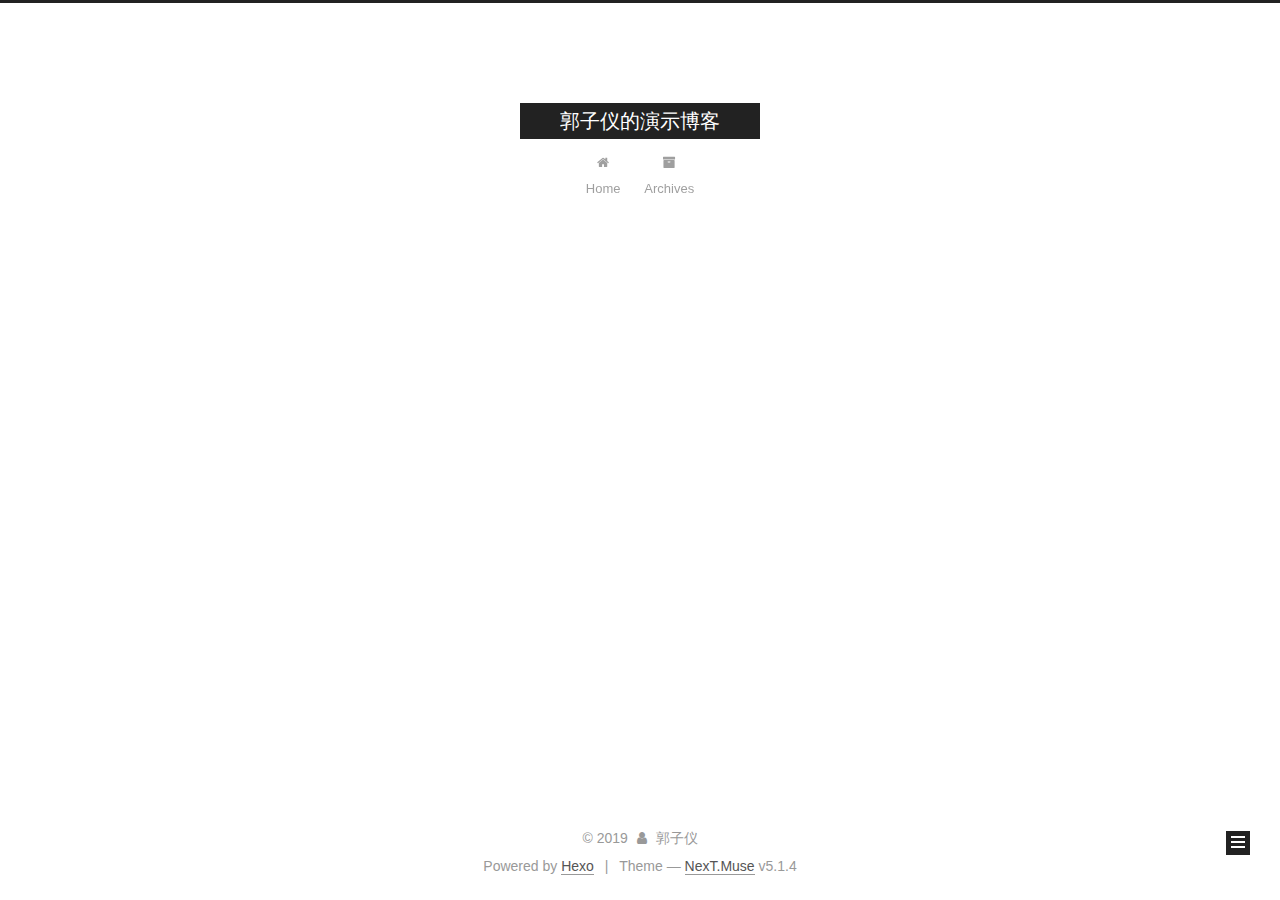
==== commit 9a8e7a98: "Site updated: 2019-10-17 23:01:47" ====
--- a/archives/index.html
+++ b/archives/index.html
@@ -1,320 +1,549 @@
 <!DOCTYPE html>
-<html lang="en">
-  <head><meta name="generator" content="Hexo 3.9.0">
-    
-<meta charset="UTF-8">
+
+
+
+  
+
+
+<html class="theme-next muse use-motion" lang="en">
+<head><meta name="generator" content="Hexo 3.9.0">
+  <meta charset="UTF-8">
 <meta http-equiv="X-UA-Compatible" content="IE=edge">
 <meta name="viewport" content="width=device-width, initial-scale=1, maximum-scale=1">
+<meta name="theme-color" content="#222">
+
+
+
+
+
+
+
 
 
 <meta http-equiv="Cache-Control" content="no-transform">
 <meta http-equiv="Cache-Control" content="no-siteapp">
 
-<meta name="theme-color" content="#f8f5ec">
-<meta name="msapplication-navbutton-color" content="#f8f5ec">
-<meta name="apple-mobile-web-app-capable" content="yes">
-<meta name="apple-mobile-web-app-status-bar-style" content="#f8f5ec">
-
-
-
-
-
-
-
-
-
-
-
-
-
-
-
-  <link rel="alternate" href="/default" title="郭子仪的演示博客">
-
-
-
-
-  <link rel="shortcut icon" type="image/x-icon" href="/favicon.ico?v=2.9.0">
-
-
-
-<link rel="canonical" href="http://yoursite.com/archives/">
-
-
-
-  <link rel="stylesheet" type="text/css" href="/lib/fancybox/jquery.fancybox.css">
-
-
-
-
-  <link rel="stylesheet" type="text/css" href="/lib/nprogress/nprogress.min.css">
-
-
-
-<link rel="stylesheet" type="text/css" href="/css/style.css?v=2.9.0">
-
-
-
-  
-
-
-
-  <script id="baidu_push">
-(function(){
-    var bp = document.createElement('script');
-    var curProtocol = window.location.protocol.split(':')[0];
-    if (curProtocol === 'https') {
-        bp.src = 'https://zz.bdstatic.com/linksubmit/push.js';
+
+
+
+
+
+
+
+
+
+
+
+
+
+
+
+  
+  
+  <link href="/lib/fancybox/source/jquery.fancybox.css?v=2.1.5" rel="stylesheet" type="text/css">
+
+
+
+
+
+
+
+<link href="/lib/font-awesome/css/font-awesome.min.css?v=4.6.2" rel="stylesheet" type="text/css">
+
+<link href="/css/main.css?v=5.1.4" rel="stylesheet" type="text/css">
+
+
+  <link rel="apple-touch-icon" sizes="180x180" href="/images/apple-touch-icon-next.png?v=5.1.4">
+
+
+  <link rel="icon" type="image/png" sizes="32x32" href="/images/favicon-32x32-next.png?v=5.1.4">
+
+
+  <link rel="icon" type="image/png" sizes="16x16" href="/images/favicon-16x16-next.png?v=5.1.4">
+
+
+  <link rel="mask-icon" href="/images/logo.svg?v=5.1.4" color="#222">
+
+
+
+
+
+  <meta name="keywords" content="Hexo, NexT">
+
+
+
+
+
+
+
+
+
+
+<meta property="og:type" content="website">
+<meta property="og:title" content="郭子仪的演示博客">
+<meta property="og:url" content="http://yoursite.com/archives/index.html">
+<meta property="og:site_name" content="郭子仪的演示博客">
+<meta property="og:locale" content="en">
+<meta name="twitter:card" content="summary">
+<meta name="twitter:title" content="郭子仪的演示博客">
+
+
+
+<script type="text/javascript" id="hexo.configurations">
+  var NexT = window.NexT || {};
+  var CONFIG = {
+    root: '/',
+    scheme: 'Muse',
+    version: '5.1.4',
+    sidebar: {"position":"left","display":"post","offset":12,"b2t":false,"scrollpercent":false,"onmobile":false},
+    fancybox: true,
+    tabs: true,
+    motion: {"enable":true,"async":false,"transition":{"post_block":"fadeIn","post_header":"slideDownIn","post_body":"slideDownIn","coll_header":"slideLeftIn","sidebar":"slideUpIn"}},
+    duoshuo: {
+      userId: '0',
+      author: 'Author'
+    },
+    algolia: {
+      applicationID: '',
+      apiKey: '',
+      indexName: '',
+      hits: {"per_page":10},
+      labels: {"input_placeholder":"Search for Posts","hits_empty":"We didn't find any results for the search: ${query}","hits_stats":"${hits} results found in ${time} ms"}
     }
-    else {
-        bp.src = 'http://push.zhanzhang.baidu.com/push.js';
-    }
-    var s = document.getElementsByTagName("script")[0];
-    s.parentNode.insertBefore(bp, s);
-})();
+  };
 </script>
 
 
 
-
-
-
-
-
-<script>
-  window.config = {"title":"郭子仪的演示博客","subtitle":null,"description":null,"author":"郭子仪","language":"en","timezone":null,"url":"http://yoursite.com","root":"/","permalink":":year/:month/:day/:title/","permalink_defaults":null,"source_dir":"source","public_dir":"public","tag_dir":"tags","archive_dir":"archives","category_dir":"categories","code_dir":"downloads/code","i18n_dir":":lang","skip_render":null,"new_post_name":":title.md","default_layout":"post","titlecase":false,"external_link":true,"filename_case":0,"render_drafts":false,"post_asset_folder":false,"relative_link":false,"future":true,"highlight":{"enable":true,"auto_detect":false,"line_number":true,"tab_replace":null},"default_category":"uncategorized","category_map":null,"tag_map":null,"date_format":"YYYY-MM-DD","time_format":"HH:mm:ss","per_page":10,"pagination_dir":"page","theme":"even","deploy":"type:git repo:git@github.com:GZY126/GZY126.github.io.git branch:master","ignore":[],"keywords":null,"index_generator":{"per_page":10,"order_by":"-date","path":""},"category_generator":{"per_page":10},"archive_generator":{"per_page":10,"yearly":true,"monthly":true,"daily":false},"tag_generator":{"per_page":10},"marked":{"gfm":true,"pedantic":false,"breaks":true,"smartLists":true,"smartypants":true,"modifyAnchors":"","autolink":true,"sanitizeUrl":false,"headerIds":true},"server":{"port":4000,"log":false,"compress":false,"header":true},"since":2015,"favicon":"/favicon.ico","rss":"default","menu":{"Home":"/"},"color":"Default","toc":true,"fancybox":true,"pjax":true,"copyright":{"enable":true,"license":"<a rel=\"license\" href=\"http://creativecommons.org/licenses/by-nc/4.0/\" target=\"_blank\">知识共享署名-非商业性使用 4.0 国际许可协议</a>"},"reward":{"enable":false,"qrCode":{"wechat":null,"alipay":null}},"social":{"email":"your@email.com","stack-overflow":null,"twitter":null,"facebook":null,"linkedin":null,"google":null,"github":"https://github.com/ahonn","weibo":null,"zhihu":null,"douban":null,"pocket":null,"tumblr":null,"instagram":null},"leancloud":{"app_id":null,"app_key":null},"baidu_analytics":null,"baidu_verification":null,"google_analytics":null,"google_verification":null,"disqus_shortname":null,"changyan":{"appid":null,"appkey":null},"livere_datauid":null,"version":"2.9.0"};
-</script>
-
-    <title>
-  
-    Archives - 郭子仪的演示博客
-  
-</title>
-  </head>
-
-  <body><div id="mobile-navbar" class="mobile-navbar">
-  <div class="mobile-header-logo">
-    <a href="/." class="logo">郭子仪的演示博客</a>
+  <link rel="canonical" href="http://yoursite.com/archives/">
+
+
+
+
+
+  <title>Archive | 郭子仪的演示博客</title>
+  
+
+
+
+
+
+
+
+
+</head>
+
+<body itemscope itemtype="http://schema.org/WebPage" lang="en">
+
+  
+  
+    
+  
+
+  <div class="container sidebar-position-left page-archive">
+    <div class="headband"></div>
+
+    <header id="header" class="header" itemscope itemtype="http://schema.org/WPHeader">
+      <div class="header-inner"><div class="site-brand-wrapper">
+  <div class="site-meta ">
+    
+
+    <div class="custom-logo-site-title">
+      <a href="/" class="brand" rel="start">
+        <span class="logo-line-before"><i></i></span>
+        <span class="site-title">郭子仪的演示博客</span>
+        <span class="logo-line-after"><i></i></span>
+      </a>
+    </div>
+      
+        <p class="site-subtitle"></p>
+      
   </div>
-  <div class="mobile-navbar-icon">
-    <span></span>
-    <span></span>
-    <span></span>
+
+  <div class="site-nav-toggle">
+    <button>
+      <span class="btn-bar"></span>
+      <span class="btn-bar"></span>
+      <span class="btn-bar"></span>
+    </button>
   </div>
 </div>
 
-<nav id="mobile-menu" class="mobile-menu slideout-menu">
-  <ul class="mobile-menu-list">
-    
-      <a href="/">
-        <li class="mobile-menu-item">
-          
-          
+<nav class="site-nav">
+  
+
+  
+    <ul id="menu" class="menu">
+      
+        
+        <li class="menu-item menu-item-home">
+          <a href="/" rel="section">
+            
+              <i class="menu-item-icon fa fa-fw fa-home"></i> <br>
+            
             Home
-          
-        </li>
-      </a>
-    
-  </ul>
-</nav>
-
-    <div class="container" id="mobile-panel">
-      <header id="header" class="header"><div class="logo-wrapper">
-  <a href="/." class="logo">郭子仪的演示博客</a>
-</div>
-
-<nav class="site-navbar">
-  
-    <ul id="menu" class="menu">
-      
-        <li class="menu-item">
-          <a class="menu-item-link" href="/">
-            
-            
-              Home
-            
           </a>
         </li>
       
+        
+        <li class="menu-item menu-item-archives">
+          <a href="/archives/" rel="section">
+            
+              <i class="menu-item-icon fa fa-fw fa-archive"></i> <br>
+            
+            Archives
+          </a>
+        </li>
+      
+
+      
     </ul>
   
+
+  
 </nav>
 
-      </header>
-
-      <main id="main" class="main">
-        <div class="content-wrapper">
+
+
+ </div>
+    </header>
+
+    <main id="main" class="main">
+      <div class="main-inner">
+        <div class="content-wrap">
           <div id="content" class="content">
             
-  
-  <section id="archive" class="archive">
+
+  
+  
+  
+  <div class="post-block archive">
+    <div id="posts" class="posts-collapse">
+      <span class="archive-move-on"></span>
+
+      <span class="archive-page-counter">
+        
+        
+        
+          
+        
+        Um..! 1 post. Keep on posting.
+      </span>
+
+      
+
+        
+        
+        
+
+        
+          
+          <div class="collection-title">
+            <h1 class="archive-year" id="archive-year-2019">2019</h1>
+          </div>
+        
+        
+
+        
+
+  <article class="post post-type-normal" itemscope itemtype="http://schema.org/Article">
+    <header class="post-header">
+
+      <h2 class="post-title">
+        
+            <a class="post-title-link" href="/2019/10/13/hello-world/" itemprop="url">
+              
+                <span itemprop="name">Hello World</span>
+              
+            </a>
+        
+      </h2>
+
+      <div class="post-meta">
+        <time class="post-time" itemprop="dateCreated" datetime="2019-10-13T17:00:52+08:00" content="2019-10-13">
+          10-13
+        </time>
+      </div>
+
+    </header>
+  </article>
+
+
+
+      
+
+    </div>
+  </div>
+  
+  
+  
+
+  
+
+
+
+          </div>
+          
+
+
+          
+
+        </div>
+        
+          
+  
+  <div class="sidebar-toggle">
+    <div class="sidebar-toggle-line-wrap">
+      <span class="sidebar-toggle-line sidebar-toggle-line-first"></span>
+      <span class="sidebar-toggle-line sidebar-toggle-line-middle"></span>
+      <span class="sidebar-toggle-line sidebar-toggle-line-last"></span>
+    </div>
+  </div>
+
+  <aside id="sidebar" class="sidebar">
     
-      
-        <div class="archive-title">
-          <span class="archive-post-counter">
-            1 Post
-          </span>
+    <div class="sidebar-inner">
+
+      
+
+      
+
+      <section class="site-overview-wrap sidebar-panel sidebar-panel-active">
+        <div class="site-overview">
+          <div class="site-author motion-element" itemprop="author" itemscope itemtype="http://schema.org/Person">
+            
+              <p class="site-author-name" itemprop="name">郭子仪</p>
+              <p class="site-description motion-element" itemprop="description"></p>
+          </div>
+
+          <nav class="site-state motion-element">
+
+            
+              <div class="site-state-item site-state-posts">
+              
+                <a href="/archives/">
+              
+                  <span class="site-state-item-count">1</span>
+                  <span class="site-state-item-name">posts</span>
+                </a>
+              </div>
+            
+
+            
+
+            
+
+          </nav>
+
+          
+
+          
+
+          
+          
+
+          
+          
+
+          
+
         </div>
-      
+      </section>
+
+      
+
+      
+
+    </div>
+  </aside>
+
+
+        
+      </div>
+    </main>
+
+    <footer id="footer" class="footer">
+      <div class="footer-inner">
+        <div class="copyright">&copy; <span itemprop="copyrightYear">2019</span>
+  <span class="with-love">
+    <i class="fa fa-user"></i>
+  </span>
+  <span class="author" itemprop="copyrightHolder">郭子仪</span>
+
+  
+</div>
+
+
+  <div class="powered-by">Powered by <a class="theme-link" target="_blank" href="https://hexo.io">Hexo</a></div>
+
+
+
+  <span class="post-meta-divider">|</span>
+
+
+
+  <div class="theme-info">Theme &mdash; <a class="theme-link" target="_blank" href="https://github.com/iissnan/hexo-theme-next">NexT.Muse</a> v5.1.4</div>
+
+
+
+
+        
+
+
+
+
+
+
+
+        
+      </div>
+    </footer>
+
     
-
-    
-      
-        
-        
-
-        
-          
-          <div class="collection-title">
-            <h2 class="archive-year">2019</h2>
-          </div>
-        
-      
-
-      <div class="archive-post">
-        <span class="archive-post-time">
-          
-            10-13
-          
-        </span>
-        <span class="archive-post-title">
-          <a href="/2019/10/13/hello-world/" class="archive-post-link">
-            Hello World
-          </a>
-        </span>
+      <div class="back-to-top">
+        <i class="fa fa-arrow-up"></i>
+        
       </div>
     
-  </section>
-
-  
-  <nav class="pagination">
+
     
-    
-  </nav>
-
-
-
-          </div>
-          
-
-        </div>
-      </main>
-
-      <footer id="footer" class="footer">
-
-  <div class="social-links">
-    
-      
-        
-          <a href="mailto:your@email.com" class="iconfont icon-email" title="email"></a>
-        
-      
-    
-      
-    
-      
-    
-      
-    
-      
-    
-      
-    
-      
-        
-          <a href="https://github.com/ahonn" class="iconfont icon-github" title="github"></a>
-        
-      
-    
-      
-    
-      
-    
-      
-    
-      
-    
-      
-    
-      
-    
-    
-    
-      
-      <a href="/atom.xml" class="iconfont icon-rss" title="rss"></a>
-    
+
   </div>
 
-
-<div class="copyright">
-  <span class="power-by">
-    Powered by <a class="hexo-link" href="https://hexo.io/">Hexo</a>
-  </span>
-  <span class="division">|</span>
-  <span class="theme-info">
-    Theme - 
-    <a class="theme-link" href="https://github.com/ahonn/hexo-theme-even">Even</a>
-  </span>
-
-  <span class="copyright-year">
-    
-    &copy; 
-     
-      2015 - 
-    
-    2019
-
-    <span class="heart">
-      <i class="iconfont icon-heart"></i>
-    </span>
-    <span class="author">郭子仪</span>
-  </span>
-</div>
-
-      </footer>
-
-      <div class="back-to-top" id="back-to-top">
-        <i class="iconfont icon-up"></i>
-      </div>
-    </div>
-
-    
-
-
-    
-  
-
-
-
-  
-  
-
-
-
-
-
-  
-    <script type="text/javascript" src="/lib/jquery/jquery.min.js"></script>
-  
-
-  
-    <script type="text/javascript" src="/lib/slideout/slideout.js"></script>
-  
-
-  
-    <script type="text/javascript" src="/lib/fancybox/jquery.fancybox.pack.js"></script>
-  
-
-  
-    <script type="text/javascript" src="/lib/pjax/jquery.pjax.min.js"></script>
-  
-
-  
-    <script type="text/javascript" src="/lib/nprogress/nprogress.min.js"></script>
-  
-
-
-    <script type="text/javascript" src="/js/src/even.js?v=2.9.0"></script>
-
-  </body>
+  
+
+<script type="text/javascript">
+  if (Object.prototype.toString.call(window.Promise) !== '[object Function]') {
+    window.Promise = null;
+  }
+</script>
+
+
+
+
+
+
+
+
+
+  
+
+
+
+
+
+
+
+
+
+
+
+
+  
+  
+    <script type="text/javascript" src="/lib/jquery/index.js?v=2.1.3"></script>
+  
+
+  
+  
+    <script type="text/javascript" src="/lib/fastclick/lib/fastclick.min.js?v=1.0.6"></script>
+  
+
+  
+  
+    <script type="text/javascript" src="/lib/jquery_lazyload/jquery.lazyload.js?v=1.9.7"></script>
+  
+
+  
+  
+    <script type="text/javascript" src="/lib/velocity/velocity.min.js?v=1.2.1"></script>
+  
+
+  
+  
+    <script type="text/javascript" src="/lib/velocity/velocity.ui.min.js?v=1.2.1"></script>
+  
+
+  
+  
+    <script type="text/javascript" src="/lib/fancybox/source/jquery.fancybox.pack.js?v=2.1.5"></script>
+  
+
+
+  
+
+
+  <script type="text/javascript" src="/js/src/utils.js?v=5.1.4"></script>
+
+  <script type="text/javascript" src="/js/src/motion.js?v=5.1.4"></script>
+
+
+
+  
+  
+
+  
+
+  
+
+
+  <script type="text/javascript" src="/js/src/bootstrap.js?v=5.1.4"></script>
+
+
+
+  
+
+
+  
+
+
+
+
+	
+
+
+
+
+
+  
+
+
+
+
+
+  
+
+
+
+
+
+
+
+
+
+
+
+
+  
+
+
+
+
+
+  
+
+  
+
+  
+
+  
+  
+
+  
+
+  
+
+  
+
+</body>
 </html>
--- a/css/main.css
+++ b/css/main.css
@@ -0,0 +1,2662 @@
+/* normalize.css v3.0.2 | MIT License | git.io/normalize */
+html {
+  font-family: sans-serif; /* 1 */
+  -ms-text-size-adjust: 100%; /* 2 */
+  -webkit-text-size-adjust: 100%; /* 2 */
+}
+body {
+  margin: 0;
+}
+article,
+aside,
+details,
+figcaption,
+figure,
+footer,
+header,
+hgroup,
+main,
+menu,
+nav,
+section,
+summary {
+  display: block;
+}
+audio,
+canvas,
+progress,
+video {
+  display: inline-block; /* 1 */
+  vertical-align: baseline; /* 2 */
+}
+audio:not([controls]) {
+  display: none;
+  height: 0;
+}
+[hidden],
+template {
+  display: none;
+}
+a {
+  background-color: transparent;
+}
+a:active,
+a:hover {
+  outline: 0;
+}
+abbr[title] {
+  border-bottom: 1px dotted;
+}
+b,
+strong {
+  font-weight: bold;
+}
+dfn {
+  font-style: italic;
+}
+h1 {
+  font-size: 2em;
+  margin: 0.67em 0;
+}
+mark {
+  background: #ff0;
+  color: #000;
+}
+small {
+  font-size: 80%;
+}
+sub,
+sup {
+  font-size: 75%;
+  line-height: 0;
+  position: relative;
+  vertical-align: baseline;
+}
+sup {
+  top: -0.5em;
+}
+sub {
+  bottom: -0.25em;
+}
+img {
+  border: 0;
+}
+svg:not(:root) {
+  overflow: hidden;
+}
+figure {
+  margin: 1em 40px;
+}
+hr {
+  -moz-box-sizing: content-box;
+  box-sizing: content-box;
+  height: 0;
+}
+pre {
+  overflow: auto;
+}
+code,
+kbd,
+pre,
+samp {
+  font-family: monospace, monospace;
+  font-size: 1em;
+}
+button,
+input,
+optgroup,
+select,
+textarea {
+  color: inherit; /* 1 */
+  font: inherit; /* 2 */
+  margin: 0; /* 3 */
+}
+button {
+  overflow: visible;
+}
+button,
+select {
+  text-transform: none;
+}
+button,
+html input[type="button"],
+input[type="reset"],
+input[type="submit"] {
+  -webkit-appearance: button; /* 2 */
+  cursor: pointer; /* 3 */
+}
+button[disabled],
+html input[disabled] {
+  cursor: default;
+}
+button::-moz-focus-inner,
+input::-moz-focus-inner {
+  border: 0;
+  padding: 0;
+}
+input {
+  line-height: normal;
+}
+input[type="checkbox"],
+input[type="radio"] {
+  box-sizing: border-box; /* 1 */
+  padding: 0; /* 2 */
+}
+input[type="number"]::-webkit-inner-spin-button,
+input[type="number"]::-webkit-outer-spin-button {
+  height: auto;
+}
+input[type="search"] {
+  -webkit-appearance: textfield; /* 1 */
+  -moz-box-sizing: content-box;
+  -webkit-box-sizing: content-box; /* 2 */
+  box-sizing: content-box;
+}
+input[type="search"]::-webkit-search-cancel-button,
+input[type="search"]::-webkit-search-decoration {
+  -webkit-appearance: none;
+}
+fieldset {
+  border: 1px solid #c0c0c0;
+  margin: 0 2px;
+  padding: 0.35em 0.625em 0.75em;
+}
+legend {
+  border: 0; /* 1 */
+  padding: 0; /* 2 */
+}
+textarea {
+  overflow: auto;
+}
+optgroup {
+  font-weight: bold;
+}
+table {
+  border-collapse: collapse;
+  border-spacing: 0;
+}
+td,
+th {
+  padding: 0;
+}
+::selection {
+  background: #262a30;
+  color: #fff;
+}
+body {
+  position: relative;
+  font-family: 'Lato', "PingFang SC", "Microsoft YaHei", sans-serif;
+  font-size: 14px;
+  line-height: 2;
+  color: #555;
+  background: #fff;
+}
+@media (max-width: 767px) {
+  body {
+    padding-right: 0 !important;
+  }
+}
+@media (min-width: 768px) and (max-width: 991px) {
+  body {
+    padding-right: 0 !important;
+  }
+}
+@media (min-width: 1600px) {
+  body {
+    font-size: 16px;
+  }
+}
+h1,
+h2,
+h3,
+h4,
+h5,
+h6 {
+  margin: 0;
+  padding: 0;
+  font-weight: bold;
+  line-height: 1.5;
+  font-family: 'Lato', "PingFang SC", "Microsoft YaHei", sans-serif;
+}
+h2,
+h3,
+h4,
+h5,
+h6 {
+  margin: 20px 0 15px;
+}
+h1 {
+  font-size: 22px;
+}
+@media (max-width: 767px) {
+  h1 {
+    font-size: 18px;
+  }
+}
+h2 {
+  font-size: 20px;
+}
+@media (max-width: 767px) {
+  h2 {
+    font-size: 16px;
+  }
+}
+h3 {
+  font-size: 18px;
+}
+@media (max-width: 767px) {
+  h3 {
+    font-size: 14px;
+  }
+}
+h4 {
+  font-size: 16px;
+}
+@media (max-width: 767px) {
+  h4 {
+    font-size: 12px;
+  }
+}
+h5 {
+  font-size: 14px;
+}
+@media (max-width: 767px) {
+  h5 {
+    font-size: 10px;
+  }
+}
+h6 {
+  font-size: 12px;
+}
+@media (max-width: 767px) {
+  h6 {
+    font-size: 8px;
+  }
+}
+p {
+  margin: 0 0 20px 0;
+}
+a {
+  color: #555;
+  text-decoration: none;
+  outline: none;
+  border-bottom: 1px solid #999;
+  word-wrap: break-word;
+}
+a:hover {
+  color: #222;
+  border-bottom-color: #222;
+}
+blockquote {
+  margin: 0;
+  padding: 0;
+}
+img {
+  display: block;
+  margin: auto;
+  max-width: 100%;
+  height: auto;
+}
+hr {
+  margin: 40px 0;
+  height: 3px;
+  border: none;
+  background-color: #ddd;
+  background-image: repeating-linear-gradient(-45deg, #fff, #fff 4px, transparent 4px, transparent 8px);
+}
+blockquote {
+  padding: 0 15px;
+  color: #666;
+  border-left: 4px solid #ddd;
+}
+blockquote cite::before {
+  content: "-";
+  padding: 0 5px;
+}
+dt {
+  font-weight: 700;
+}
+dd {
+  margin: 0;
+  padding: 0;
+}
+kbd {
+  border: 1px solid #ccc;
+  border-radius: 0.2em;
+  box-shadow: 0.1em 0.1em 0.2em rgba(0,0,0,0.1);
+  background-color: #f9f9f9;
+  font-family: inherit;
+  background-image: -webkit-linear-gradient(top, #eee, #fff, #eee);
+  padding: 0.1em 0.3em;
+  white-space: nowrap;
+}
+.text-left {
+  text-align: left;
+}
+.text-center {
+  text-align: center;
+}
+.text-right {
+  text-align: right;
+}
+.text-justify {
+  text-align: justify;
+}
+.text-nowrap {
+  white-space: nowrap;
+}
+.text-lowercase {
+  text-transform: lowercase;
+}
+.text-uppercase {
+  text-transform: uppercase;
+}
+.text-capitalize {
+  text-transform: capitalize;
+}
+.center-block {
+  display: block;
+  margin-left: auto;
+  margin-right: auto;
+}
+.clearfix:before,
+.clearfix:after {
+  content: " ";
+  display: table;
+}
+.clearfix:after {
+  clear: both;
+}
+.pullquote {
+  width: 45%;
+}
+.pullquote.left {
+  float: left;
+  margin-left: 5px;
+  margin-right: 10px;
+}
+.pullquote.right {
+  float: right;
+  margin-left: 10px;
+  margin-right: 5px;
+}
+.affix.affix.affix {
+  position: fixed;
+}
+.translation {
+  margin-top: -20px;
+  font-size: 14px;
+  color: #999;
+}
+.scrollbar-measure {
+  width: 100px;
+  height: 100px;
+  overflow: scroll;
+  position: absolute;
+  top: -9999px;
+}
+.use-motion .motion-element {
+  opacity: 0;
+}
+table {
+  margin: 20px 0;
+  width: 100%;
+  border-collapse: collapse;
+  border-spacing: 0;
+  border: 1px solid #ddd;
+  font-size: 14px;
+  table-layout: fixed;
+  word-wrap: break-all;
+}
+table>tbody>tr:nth-of-type(odd) {
+  background-color: #f9f9f9;
+}
+table>tbody>tr:hover {
+  background-color: #f5f5f5;
+}
+caption,
+th,
+td {
+  padding: 8px;
+  text-align: left;
+  vertical-align: middle;
+  font-weight: normal;
+}
+th,
+td {
+  border-bottom: 3px solid #ddd;
+  border-right: 1px solid #eee;
+}
+th {
+  padding-bottom: 10px;
+  font-weight: 700;
+}
+td {
+  border-bottom-width: 1px;
+}
+html,
+body {
+  height: 100%;
+}
+.container {
+  position: relative;
+  min-height: 100%;
+}
+.header-inner {
+  margin: 0 auto;
+  padding: 100px 0 70px;
+  width: 700px;
+}
+@media (min-width: 1600px) {
+  .container .header-inner {
+    width: 900px;
+  }
+}
+.main {
+  padding-bottom: 150px;
+}
+.main-inner {
+  margin: 0 auto;
+  width: 700px;
+}
+@media (min-width: 1600px) {
+  .container .main-inner {
+    width: 900px;
+  }
+}
+.footer {
+  position: absolute;
+  left: 0;
+  bottom: 0;
+  width: 100%;
+  min-height: 50px;
+}
+.footer-inner {
+  box-sizing: border-box;
+  margin: 20px auto;
+  width: 700px;
+}
+@media (min-width: 1600px) {
+  .container .footer-inner {
+    width: 900px;
+  }
+}
+pre,
+.highlight {
+  overflow: auto;
+  margin: 20px 0;
+  padding: 0;
+  font-size: 13px;
+  color: #4d4d4c;
+  background: #f7f7f7;
+  line-height: 1.6;
+}
+pre,
+code {
+  font-family: consolas, Menlo, "PingFang SC", "Microsoft YaHei", monospace;
+}
+code {
+  padding: 2px 4px;
+  word-wrap: break-word;
+  color: #555;
+  background: #eee;
+  border-radius: 3px;
+  font-size: 13px;
+}
+pre {
+  padding: 10px;
+}
+pre code {
+  padding: 0;
+  color: #4d4d4c;
+  background: none;
+  text-shadow: none;
+}
+.highlight {
+  border-radius: 1px;
+}
+.highlight pre {
+  border: none;
+  margin: 0;
+  padding: 10px 0;
+}
+.highlight table {
+  margin: 0;
+  width: auto;
+  border: none;
+}
+.highlight td {
+  border: none;
+  padding: 0;
+}
+.highlight figcaption {
+  font-size: 1em;
+  color: #4d4d4c;
+  line-height: 1em;
+  margin-bottom: 1em;
+}
+.highlight figcaption:before,
+.highlight figcaption:after {
+  content: " ";
+  display: table;
+}
+.highlight figcaption:after {
+  clear: both;
+}
+.highlight figcaption a {
+  float: right;
+  color: #4d4d4c;
+}
+.highlight figcaption a:hover {
+  border-bottom-color: #4d4d4c;
+}
+.highlight .gutter pre {
+  padding-left: 10px;
+  padding-right: 10px;
+  color: #869194;
+  text-align: right;
+  background-color: #eff2f3;
+}
+.highlight .code pre {
+  width: 100%;
+  padding-left: 10px;
+  padding-right: 10px;
+  background-color: #f7f7f7;
+}
+.highlight .line {
+  height: 20px;
+}
+.gutter {
+  -webkit-user-select: none;
+  -moz-user-select: none;
+  -ms-user-select: none;
+  user-select: none;
+}
+.gist table {
+  width: auto;
+}
+.gist table td {
+  border: none;
+}
+pre .deletion {
+  background: #fdd;
+}
+pre .addition {
+  background: #dfd;
+}
+pre .meta {
+  color: #8959a8;
+}
+pre .comment {
+  color: #8e908c;
+}
+pre .variable,
+pre .attribute,
+pre .tag,
+pre .regexp,
+pre .ruby .constant,
+pre .xml .tag .title,
+pre .xml .pi,
+pre .xml .doctype,
+pre .html .doctype,
+pre .css .id,
+pre .css .class,
+pre .css .pseudo {
+  color: #c82829;
+}
+pre .number,
+pre .preprocessor,
+pre .built_in,
+pre .literal,
+pre .params,
+pre .constant,
+pre .command {
+  color: #f5871f;
+}
+pre .ruby .class .title,
+pre .css .rules .attribute,
+pre .string,
+pre .value,
+pre .inheritance,
+pre .header,
+pre .ruby .symbol,
+pre .xml .cdata,
+pre .special,
+pre .number,
+pre .formula {
+  color: #718c00;
+}
+pre .title,
+pre .css .hexcolor {
+  color: #3e999f;
+}
+pre .function,
+pre .python .decorator,
+pre .python .title,
+pre .ruby .function .title,
+pre .ruby .title .keyword,
+pre .perl .sub,
+pre .javascript .title,
+pre .coffeescript .title {
+  color: #4271ae;
+}
+pre .keyword,
+pre .javascript .function {
+  color: #8959a8;
+}
+.full-image.full-image.full-image.full-image {
+  border: none;
+  max-width: 100%;
+  width: auto;
+  margin: 20px auto 25px;
+}
+@media (min-width: 992px) {
+  .full-image.full-image.full-image.full-image {
+    max-width: none;
+    width: 110%;
+    margin: 25px -5%;
+  }
+}
+.blockquote-center,
+.page-home .post-type-quote blockquote,
+.page-post-detail .post-type-quote blockquote {
+  position: relative;
+  margin: 40px 0;
+  padding: 0;
+  border-left: none;
+  text-align: center;
+}
+.blockquote-center::before,
+.page-home .post-type-quote blockquote::before,
+.page-post-detail .post-type-quote blockquote::before,
+.blockquote-center::after,
+.page-home .post-type-quote blockquote::after,
+.page-post-detail .post-type-quote blockquote::after {
+  position: absolute;
+  content: ' ';
+  display: block;
+  width: 100%;
+  height: 24px;
+  opacity: 0.2;
+  background-repeat: no-repeat;
+  background-position: 0 -6px;
+  background-size: 22px 22px;
+}
+.blockquote-center::before,
+.page-home .post-type-quote blockquote::before,
+.page-post-detail .post-type-quote blockquote::before {
+  top: -20px;
+  background-image: url("../images/quote-l.svg");
+  border-top: 1px solid #ccc;
+}
+.blockquote-center::after,
+.page-home .post-type-quote blockquote::after,
+.page-post-detail .post-type-quote blockquote::after {
+  bottom: -20px;
+  background-image: url("../images/quote-r.svg");
+  border-bottom: 1px solid #ccc;
+  background-position: 100% 8px;
+}
+.blockquote-center p,
+.page-home .post-type-quote blockquote p,
+.page-post-detail .post-type-quote blockquote p,
+.blockquote-center div,
+.page-home .post-type-quote blockquote div,
+.page-post-detail .post-type-quote blockquote div {
+  text-align: center;
+}
+.post .post-body .group-picture img {
+  box-sizing: border-box;
+  padding: 0 3px;
+  border: none;
+}
+.post .group-picture-row {
+  overflow: hidden;
+  margin-top: 6px;
+}
+.post .group-picture-row:first-child {
+  margin-top: 0;
+}
+.post .group-picture-column {
+  float: left;
+}
+.page-post-detail .post-body .group-picture-column {
+  float: none;
+  margin-top: 10px;
+  width: auto !important;
+}
+.page-post-detail .post-body .group-picture-column img {
+  margin: 0 auto;
+}
+.page-archive .group-picture-container {
+  overflow: hidden;
+}
+.page-archive .group-picture-row {
+  float: left;
+}
+.page-archive .group-picture-row:first-child {
+  margin-top: 6px;
+}
+.page-archive .group-picture-column {
+  max-width: 150px;
+  max-height: 150px;
+}
+.post-body .note {
+  position: relative;
+  padding: 15px;
+  margin-bottom: 20px;
+  border: 1px solid #eee;
+  border-left-width: 5px;
+  border-radius: 3px;
+}
+.post-body .note h2,
+.post-body .note h3,
+.post-body .note h4,
+.post-body .note h5,
+.post-body .note h6 {
+  margin-top: 0;
+  margin-bottom: 0;
+  border-bottom: initial;
+  padding-top: 0 !important;
+}
+.post-body .note p:first-child,
+.post-body .note ul:first-child,
+.post-body .note ol:first-child,
+.post-body .note table:first-child,
+.post-body .note pre:first-child,
+.post-body .note blockquote:first-child {
+  margin-top: 0;
+}
+.post-body .note p:last-child,
+.post-body .note ul:last-child,
+.post-body .note ol:last-child,
+.post-body .note table:last-child,
+.post-body .note pre:last-child,
+.post-body .note blockquote:last-child {
+  margin-bottom: 0;
+}
+.post-body .note.default {
+  border-left-color: #777;
+}
+.post-body .note.default h2,
+.post-body .note.default h3,
+.post-body .note.default h4,
+.post-body .note.default h5,
+.post-body .note.default h6 {
+  color: #777;
+}
+.post-body .note.primary {
+  border-left-color: #6f42c1;
+}
+.post-body .note.primary h2,
+.post-body .note.primary h3,
+.post-body .note.primary h4,
+.post-body .note.primary h5,
+.post-body .note.primary h6 {
+  color: #6f42c1;
+}
+.post-body .note.info {
+  border-left-color: #428bca;
+}
+.post-body .note.info h2,
+.post-body .note.info h3,
+.post-body .note.info h4,
+.post-body .note.info h5,
+.post-body .note.info h6 {
+  color: #428bca;
+}
+.post-body .note.success {
+  border-left-color: #5cb85c;
+}
+.post-body .note.success h2,
+.post-body .note.success h3,
+.post-body .note.success h4,
+.post-body .note.success h5,
+.post-body .note.success h6 {
+  color: #5cb85c;
+}
+.post-body .note.warning {
+  border-left-color: #f0ad4e;
+}
+.post-body .note.warning h2,
+.post-body .note.warning h3,
+.post-body .note.warning h4,
+.post-body .note.warning h5,
+.post-body .note.warning h6 {
+  color: #f0ad4e;
+}
+.post-body .note.danger {
+  border-left-color: #d9534f;
+}
+.post-body .note.danger h2,
+.post-body .note.danger h3,
+.post-body .note.danger h4,
+.post-body .note.danger h5,
+.post-body .note.danger h6 {
+  color: #d9534f;
+}
+.post-body .label {
+  display: inline;
+  padding: 0 2px;
+  white-space: nowrap;
+}
+.post-body .label.default {
+  background-color: #f0f0f0;
+}
+.post-body .label.primary {
+  background-color: #efe6f7;
+}
+.post-body .label.info {
+  background-color: #e5f2f8;
+}
+.post-body .label.success {
+  background-color: #e7f4e9;
+}
+.post-body .label.warning {
+  background-color: #fcf6e1;
+}
+.post-body .label.danger {
+  background-color: #fae8eb;
+}
+.post-body .tabs {
+  position: relative;
+  display: block;
+  margin-bottom: 20px;
+  padding-top: 10px;
+}
+.post-body .tabs ul.nav-tabs {
+  margin: 0;
+  padding: 0;
+  display: flex;
+  margin-bottom: -1px;
+}
+@media (max-width: 413px) {
+  .post-body .tabs ul.nav-tabs {
+    display: block;
+    margin-bottom: 5px;
+  }
+}
+.post-body .tabs ul.nav-tabs li.tab {
+  list-style-type: none !important;
+  margin: 0 0.25em 0 0;
+  border-top: 3px solid transparent;
+  border-left: 1px solid transparent;
+  border-right: 1px solid transparent;
+}
+@media (max-width: 413px) {
+  .post-body .tabs ul.nav-tabs li.tab {
+    margin: initial;
+    border-top: 1px solid transparent;
+    border-left: 3px solid transparent;
+    border-right: 1px solid transparent;
+    border-bottom: 1px solid transparent;
+  }
+}
+.post-body .tabs ul.nav-tabs li.tab a {
+  outline: 0;
+  border-bottom: initial;
+  display: block;
+  line-height: 1.8em;
+  padding: 0.25em 0.75em;
+  transition-duration: 0.2s;
+  transition-timing-function: ease-out;
+  transition-delay: 0s;
+}
+.post-body .tabs ul.nav-tabs li.tab a i {
+  width: 1.285714285714286em;
+}
+.post-body .tabs ul.nav-tabs li.tab.active {
+  border-top: 3px solid #fc6423;
+  border-left: 1px solid #ddd;
+  border-right: 1px solid #ddd;
+  background-color: #fff;
+}
+@media (max-width: 413px) {
+  .post-body .tabs ul.nav-tabs li.tab.active {
+    border-top: 1px solid #ddd;
+    border-left: 3px solid #fc6423;
+    border-right: 1px solid #ddd;
+    border-bottom: 1px solid #ddd;
+  }
+}
+.post-body .tabs ul.nav-tabs li.tab.active a {
+  cursor: default;
+  color: #555;
+}
+.post-body .tabs .tab-content {
+  background-color: #fff;
+}
+.post-body .tabs .tab-content .tab-pane {
+  border: 1px solid #ddd;
+  padding: 20px 20px 0 20px;
+}
+.post-body .tabs .tab-content .tab-pane:not(.active) {
+  display: none !important;
+}
+.post-body .tabs .tab-content .tab-pane.active {
+  display: block !important;
+}
+.btn {
+  display: inline-block;
+  padding: 0 20px;
+  font-size: 14px;
+  color: #fff;
+  background: #222;
+  border: 2px solid #222;
+  text-decoration: none;
+  border-radius: 0;
+  transition-property: background-color;
+  transition-duration: 0.2s;
+  transition-timing-function: ease-in-out;
+  transition-delay: 0s;
+  line-height: 2;
+}
+.btn:hover {
+  border-color: #222;
+  color: #222;
+  background: #fff;
+}
+.btn +.btn {
+  margin: 0 0 8px 8px;
+}
+.btn .fa-fw {
+  width: 1.285714285714286em;
+  text-align: left;
+}
+.btn-bar {
+  display: block;
+  width: 22px;
+  height: 2px;
+  background: #555;
+  border-radius: 1px;
+}
+.btn-bar+.btn-bar {
+  margin-top: 4px;
+}
+.pagination {
+  margin: 120px 0 40px;
+  text-align: center;
+  border-top: 1px solid #eee;
+}
+.page-number-basic,
+.pagination .prev,
+.pagination .next,
+.pagination .page-number,
+.pagination .space {
+  display: inline-block;
+  position: relative;
+  top: -1px;
+  margin: 0 10px;
+  padding: 0 11px;
+}
+@media (max-width: 767px) {
+  .page-number-basic,
+  .pagination .prev,
+  .pagination .next,
+  .pagination .page-number,
+  .pagination .space {
+    margin: 0 5px;
+  }
+}
+.pagination .prev,
+.pagination .next,
+.pagination .page-number {
+  border-bottom: 0;
+  border-top: 1px solid #eee;
+  transition-property: border-color;
+  transition-duration: 0.2s;
+  transition-timing-function: ease-in-out;
+  transition-delay: 0s;
+}
+.pagination .prev:hover,
+.pagination .next:hover,
+.pagination .page-number:hover {
+  border-top-color: #222;
+}
+.pagination .space {
+  padding: 0;
+  margin: 0;
+}
+.pagination .prev {
+  margin-left: 0;
+}
+.pagination .next {
+  margin-right: 0;
+}
+.pagination .page-number.current {
+  color: #fff;
+  background: #ccc;
+  border-top-color: #ccc;
+}
+@media (max-width: 767px) {
+  .pagination {
+    border-top: none;
+  }
+  .pagination .prev,
+  .pagination .next,
+  .pagination .page-number {
+    margin-bottom: 10px;
+    border-top: 0;
+    border-bottom: 1px solid #eee;
+    padding: 0 10px;
+  }
+  .pagination .prev:hover,
+  .pagination .next:hover,
+  .pagination .page-number:hover {
+    border-bottom-color: #222;
+  }
+}
+.comments {
+  margin: 60px 20px 0;
+}
+.tag-cloud {
+  text-align: center;
+}
+.tag-cloud a {
+  display: inline-block;
+  margin: 10px;
+}
+.back-to-top {
+  box-sizing: border-box;
+  position: fixed;
+  bottom: -100px;
+  right: 30px;
+  z-index: 1050;
+  padding: 0 6px;
+  width: 24px;
+  background: #222;
+  font-size: 12px;
+  opacity: 1;
+  color: #fff;
+  cursor: pointer;
+  text-align: center;
+  -webkit-transform: translateZ(0);
+  transition-property: bottom;
+  transition-duration: 0.2s;
+  transition-timing-function: ease-in-out;
+  transition-delay: 0s;
+}
+@media (min-width: 768px) and (max-width: 991px) {
+  .back-to-top {
+    display: none !important;
+  }
+}
+@media (max-width: 767px) {
+  .back-to-top {
+    display: none !important;
+  }
+}
+.back-to-top.back-to-top-on {
+  bottom: 19px;
+}
+.header {
+  background: transparent;
+}
+.header-inner {
+  position: relative;
+}
+.headband {
+  height: 3px;
+  background: #222;
+}
+.site-meta {
+  margin: 0;
+  text-align: center;
+}
+@media (max-width: 767px) {
+  .site-meta {
+    text-align: center;
+  }
+}
+.brand {
+  position: relative;
+  display: inline-block;
+  padding: 0 40px;
+  color: #fff;
+  background: #222;
+  border-bottom: none;
+}
+.brand:hover {
+  color: #fff;
+}
+.logo {
+  display: inline-block;
+  margin-right: 5px;
+  line-height: 36px;
+  vertical-align: top;
+}
+.site-title {
+  display: inline-block;
+  vertical-align: top;
+  line-height: 36px;
+  font-size: 20px;
+  font-weight: normal;
+  font-family: 'Lato', "PingFang SC", "Microsoft YaHei", sans-serif;
+}
+.site-subtitle {
+  margin-top: 10px;
+  font-size: 13px;
+  color: #999;
+}
+.use-motion .brand {
+  opacity: 0;
+}
+.use-motion .logo,
+.use-motion .site-title,
+.use-motion .site-subtitle {
+  opacity: 0;
+  position: relative;
+  top: -10px;
+}
+.site-nav-toggle {
+  display: none;
+  position: absolute;
+  top: 10px;
+  left: 10px;
+}
+@media (max-width: 767px) {
+  .site-nav-toggle {
+    display: block;
+  }
+}
+.site-nav-toggle button {
+  margin-top: 2px;
+  padding: 9px 10px;
+  background: transparent;
+  border: none;
+}
+@media (max-width: 767px) {
+  .site-nav {
+    display: none;
+    margin: 0 -10px;
+    padding: 0 10px;
+    clear: both;
+    border-top: 1px solid #ddd;
+  }
+}
+@media (min-width: 768px) and (max-width: 991px) {
+  .site-nav {
+    display: block !important;
+  }
+}
+@media (min-width: 992px) {
+  .site-nav {
+    display: block !important;
+  }
+}
+.menu {
+  margin-top: 20px;
+  padding-left: 0;
+  text-align: center;
+}
+.menu .menu-item {
+  display: inline-block;
+  margin: 0 10px;
+  list-style: none;
+}
+@media screen and (max-width: 767px) {
+  .menu .menu-item {
+    margin-top: 10px;
+  }
+}
+.menu .menu-item a {
+  display: block;
+  font-size: 13px;
+  line-height: inherit;
+  border-bottom: 1px solid transparent;
+  transition-property: border-color;
+  transition-duration: 0.2s;
+  transition-timing-function: ease-in-out;
+  transition-delay: 0s;
+}
+.menu .menu-item a:hover {
+  border-bottom-color: #222;
+}
+.menu .menu-item .fa {
+  margin-right: 5px;
+}
+.use-motion .menu-item {
+  opacity: 0;
+}
+.post-body {
+  font-family: 'Lato', "PingFang SC", "Microsoft YaHei", sans-serif;
+}
+@media (max-width: 767px) {
+  .post-body {
+    word-break: break-word;
+  }
+}
+.post-body .fancybox img {
+  display: block !important;
+  margin: 0 auto;
+  cursor: pointer;
+  cursor: zoom-in;
+  cursor: -webkit-zoom-in;
+}
+.post-body .image-caption,
+.post-body .figure .caption {
+  margin: -20px auto 15px;
+  text-align: center;
+  font-size: 14px;
+  color: #999;
+  font-weight: bold;
+  line-height: 1;
+}
+.post-sticky-flag {
+  display: inline-block;
+  font-size: 16px;
+  -ms-transform: rotate(30deg);
+  -webkit-transform: rotate(30deg);
+  -moz-transform: rotate(30deg);
+  -ms-transform: rotate(30deg);
+  -o-transform: rotate(30deg);
+  transform: rotate(30deg);
+}
+.use-motion .post-block,
+.use-motion .pagination,
+.use-motion .comments {
+  opacity: 0;
+}
+.use-motion .post-header {
+  opacity: 0;
+}
+.use-motion .post-body {
+  opacity: 0;
+}
+.use-motion .collection-title {
+  opacity: 0;
+}
+.posts-expand {
+  padding-top: 40px;
+}
+@media (max-width: 767px) {
+  .posts-expand {
+    margin: 0 20px;
+  }
+  .post-body pre .gutter pre {
+    padding-right: 10px;
+  }
+  .post-body .highlight {
+    margin-left: 0px;
+    margin-right: 0px;
+    padding: 0;
+  }
+  .post-body .highlight .gutter pre {
+    padding-right: 10px;
+  }
+}
+@media (min-width: 992px) {
+  .posts-expand .post-body {
+    text-align: justify;
+  }
+}
+.posts-expand .post-body h2,
+.posts-expand .post-body h3,
+.posts-expand .post-body h4,
+.posts-expand .post-body h5,
+.posts-expand .post-body h6 {
+  padding-top: 10px;
+}
+.posts-expand .post-body h2 .header-anchor,
+.posts-expand .post-body h3 .header-anchor,
+.posts-expand .post-body h4 .header-anchor,
+.posts-expand .post-body h5 .header-anchor,
+.posts-expand .post-body h6 .header-anchor {
+  float: right;
+  margin-left: 10px;
+  color: #ccc;
+  border-bottom-style: none;
+  visibility: hidden;
+}
+.posts-expand .post-body h2 .header-anchor:hover,
+.posts-expand .post-body h3 .header-anchor:hover,
+.posts-expand .post-body h4 .header-anchor:hover,
+.posts-expand .post-body h5 .header-anchor:hover,
+.posts-expand .post-body h6 .header-anchor:hover {
+  color: inherit;
+}
+.posts-expand .post-body h2:hover .header-anchor,
+.posts-expand .post-body h3:hover .header-anchor,
+.posts-expand .post-body h4:hover .header-anchor,
+.posts-expand .post-body h5:hover .header-anchor,
+.posts-expand .post-body h6:hover .header-anchor {
+  visibility: visible;
+}
+.posts-expand .post-body ul li {
+  list-style: circle;
+}
+.posts-expand .post-body img {
+  box-sizing: border-box;
+  margin: auto;
+  padding: 3px;
+  border: 1px solid #ddd;
+}
+.posts-expand .post-body .fancybox img {
+  margin: 0 auto 25px;
+}
+@media (max-width: 767px) {
+  .posts-collapse {
+    margin: 0 20px;
+  }
+  .posts-collapse .post-title,
+  .posts-collapse .post-meta {
+    display: block;
+    width: auto;
+    text-align: left;
+  }
+}
+.posts-collapse {
+  position: relative;
+  z-index: 1010;
+  margin-left: 55px;
+}
+.posts-collapse::after {
+  content: " ";
+  position: absolute;
+  top: 20px;
+  left: 0;
+  margin-left: -2px;
+  width: 4px;
+  height: 100%;
+  background: #f5f5f5;
+  z-index: -1;
+}
+@media (max-width: 767px) {
+  .posts-collapse {
+    margin: 0 20px;
+  }
+}
+.posts-collapse .collection-title {
+  position: relative;
+  margin: 60px 0;
+}
+.posts-collapse .collection-title h1,
+.posts-collapse .collection-title h2 {
+  margin-left: 20px;
+}
+.posts-collapse .collection-title small {
+  color: #bbb;
+  margin-left: 5px;
+}
+.posts-collapse .collection-title::before {
+  content: " ";
+  position: absolute;
+  left: 0;
+  top: 50%;
+  margin-left: -4px;
+  margin-top: -4px;
+  width: 8px;
+  height: 8px;
+  background: #bbb;
+  border-radius: 50%;
+}
+.posts-collapse .post {
+  margin: 30px 0;
+}
+.posts-collapse .post-header {
+  position: relative;
+  transition-duration: 0.2s;
+  transition-timing-function: ease-in-out;
+  transition-delay: 0s;
+  transition-property: border;
+  border-bottom: 1px dashed #ccc;
+}
+.posts-collapse .post-header::before {
+  content: " ";
+  position: absolute;
+  left: 0;
+  top: 12px;
+  width: 6px;
+  height: 6px;
+  margin-left: -4px;
+  background: #bbb;
+  border-radius: 50%;
+  border: 1px solid #fff;
+  transition-duration: 0.2s;
+  transition-timing-function: ease-in-out;
+  transition-delay: 0s;
+  transition-property: background;
+}
+.posts-collapse .post-header:hover {
+  border-bottom-color: #666;
+}
+.posts-collapse .post-header:hover::before {
+  background: #222;
+}
+.posts-collapse .post-meta {
+  position: absolute;
+  font-size: 12px;
+  left: 20px;
+  top: 5px;
+}
+.posts-collapse .post-comments-count {
+  display: none;
+}
+.posts-collapse .post-title {
+  margin-left: 60px;
+  font-size: 16px;
+  font-weight: normal;
+  line-height: inherit;
+}
+.posts-collapse .post-title::after {
+  margin-left: 3px;
+  opacity: 0.6;
+}
+.posts-collapse .post-title a {
+  color: #666;
+  border-bottom: none;
+}
+.page-home .post-type-quote .post-header,
+.page-post-detail .post-type-quote .post-header,
+.page-home .post-type-quote .post-tags,
+.page-post-detail .post-type-quote .post-tags {
+  display: none;
+}
+.posts-expand .post-title {
+  text-align: center;
+  word-break: break-word;
+  font-weight: 400;
+}
+.posts-expand .post-title-link {
+  display: inline-block;
+  position: relative;
+  color: #555;
+  border-bottom: none;
+  line-height: 1.2;
+  vertical-align: top;
+}
+.posts-expand .post-title-link::before {
+  content: "";
+  position: absolute;
+  width: 100%;
+  height: 2px;
+  bottom: 0;
+  left: 0;
+  background-color: #000;
+  visibility: hidden;
+  -webkit-transform: scaleX(0);
+  -moz-transform: scaleX(0);
+  -ms-transform: scaleX(0);
+  -o-transform: scaleX(0);
+  transform: scaleX(0);
+  transition-duration: 0.2s;
+  transition-timing-function: ease-in-out;
+  transition-delay: 0s;
+}
+.posts-expand .post-title-link:hover::before {
+  visibility: visible;
+  -webkit-transform: scaleX(1);
+  -moz-transform: scaleX(1);
+  -ms-transform: scaleX(1);
+  -o-transform: scaleX(1);
+  transform: scaleX(1);
+}
+.posts-expand .post-title-link .fa {
+  font-size: 16px;
+}
+.posts-expand .post-meta {
+  margin: 3px 0 60px 0;
+  color: #999;
+  font-family: 'Lato', "PingFang SC", "Microsoft YaHei", sans-serif;
+  font-size: 12px;
+  text-align: center;
+}
+.posts-expand .post-meta .post-category-list {
+  display: inline-block;
+  margin: 0;
+  padding: 3px;
+}
+.posts-expand .post-meta .post-category-list-link {
+  color: #999;
+}
+.posts-expand .post-meta .post-description {
+  font-size: 14px;
+  margin-top: 2px;
+}
+.post-meta-divider {
+  margin: 0 0.5em;
+}
+.post-meta-item-icon {
+  margin-right: 3px;
+}
+@media (min-width: 768px) and (max-width: 991px) {
+  .post-meta-item-icon {
+    display: inline-block;
+  }
+}
+@media (max-width: 767px) {
+  .post-meta-item-icon {
+    display: inline-block;
+  }
+}
+@media (min-width: 768px) and (max-width: 991px) {
+  .post-meta-item-text {
+    display: none;
+  }
+}
+@media (max-width: 767px) {
+  .post-meta-item-text {
+    display: none;
+  }
+}
+@media (max-width: 767px) {
+  .posts-expand .post-comments-count {
+    display: none;
+  }
+}
+.post-button {
+  margin-top: 40px;
+}
+.posts-expand .post-tags {
+  margin-top: 40px;
+  text-align: center;
+}
+.posts-expand .post-tags a {
+  display: inline-block;
+  margin-right: 10px;
+  font-size: 13px;
+}
+.post-nav {
+  display: table;
+  margin-top: 15px;
+  width: 100%;
+  border-top: 1px solid #eee;
+}
+.post-nav-divider {
+  display: table-cell;
+  width: 10%;
+}
+.post-nav-item {
+  display: table-cell;
+  padding: 10px 0 0 0;
+  width: 45%;
+  vertical-align: top;
+}
+.post-nav-item a {
+  position: relative;
+  display: block;
+  line-height: 25px;
+  font-size: 14px;
+  color: #555;
+  border-bottom: none;
+}
+.post-nav-item a:hover {
+  color: #222;
+  border-bottom: none;
+}
+.post-nav-item a:active {
+  top: 2px;
+}
+.post-nav-item .fa {
+  position: absolute;
+  top: 8px;
+  left: 0;
+  font-size: 12px;
+}
+.post-nav-next a {
+  padding-left: 15px;
+}
+.post-nav-prev {
+  text-align: right;
+}
+.post-nav-prev a {
+  padding-right: 15px;
+}
+.post-nav-prev .fa {
+  right: 0;
+  left: auto;
+}
+.posts-expand .post-eof {
+  display: block;
+  margin: 80px auto 60px;
+  width: 8%;
+  height: 1px;
+  background: #ccc;
+  text-align: center;
+}
+.post:last-child .post-eof.post-eof.post-eof {
+  display: none;
+}
+.post-gallery {
+  display: table;
+  table-layout: fixed;
+  width: 100%;
+  border-collapse: separate;
+}
+.post-gallery-row {
+  display: table-row;
+}
+.post-gallery .post-gallery-img {
+  display: table-cell;
+  text-align: center;
+  vertical-align: middle;
+  border: none;
+}
+.post-gallery .post-gallery-img img {
+  max-width: 100%;
+  max-height: 100%;
+  border: none;
+}
+.fancybox-close,
+.fancybox-close:hover {
+  border: none;
+}
+.rtl.post-body p,
+.rtl.post-body a,
+.rtl.post-body h1,
+.rtl.post-body h2,
+.rtl.post-body h3,
+.rtl.post-body h4,
+.rtl.post-body h5,
+.rtl.post-body h6,
+.rtl.post-body li,
+.rtl.post-body ul,
+.rtl.post-body ol {
+  direction: rtl;
+  font-family: UKIJ Ekran;
+}
+.rtl.post-title {
+  font-family: UKIJ Ekran;
+}
+.sidebar {
+  position: fixed;
+  right: 0;
+  top: 0;
+  bottom: 0;
+  width: 0;
+  z-index: 1040;
+  box-shadow: inset 0 2px 6px #000;
+  background: #222;
+  -webkit-transform: translateZ(0);
+}
+.sidebar a {
+  color: #999;
+  border-bottom-color: #555;
+}
+.sidebar a:hover {
+  color: #eee;
+}
+@media (min-width: 768px) and (max-width: 991px) {
+  .sidebar {
+    display: none !important;
+  }
+}
+@media (max-width: 767px) {
+  .sidebar {
+    display: none !important;
+  }
+}
+.sidebar-inner {
+  position: relative;
+  padding: 20px 10px;
+  color: #999;
+  text-align: center;
+}
+.site-overview-wrap {
+  overflow: hidden;
+}
+.site-overview {
+  overflow-y: auto;
+  overflow-x: hidden;
+}
+.sidebar-toggle {
+  position: fixed;
+  right: 30px;
+  bottom: 45px;
+  width: 14px;
+  height: 14px;
+  padding: 5px;
+  background: #222;
+  line-height: 0;
+  z-index: 1050;
+  cursor: pointer;
+  -webkit-transform: translateZ(0);
+}
+@media (min-width: 768px) and (max-width: 991px) {
+  .sidebar-toggle {
+    display: none !important;
+  }
+}
+@media (max-width: 767px) {
+  .sidebar-toggle {
+    display: none !important;
+  }
+}
+.sidebar-toggle-line {
+  position: relative;
+  display: inline-block;
+  vertical-align: top;
+  height: 2px;
+  width: 100%;
+  background: #fff;
+  margin-top: 3px;
+}
+.sidebar-toggle-line:first-child {
+  margin-top: 0;
+}
+.site-author-image {
+  display: block;
+  margin: 0 auto;
+  padding: 2px;
+  max-width: 96px;
+  height: auto;
+  border: 2px solid #333;
+}
+.site-author-name {
+  margin: 5px 0 0;
+  text-align: center;
+  color: #f5f5f5;
+  font-weight: normal;
+}
+.site-description {
+  margin-top: 5px;
+  text-align: center;
+  font-size: 14px;
+  color: #999;
+}
+.site-state {
+  overflow: hidden;
+  line-height: 1.4;
+  white-space: nowrap;
+  text-align: center;
+}
+.site-state-item {
+  display: inline-block;
+  padding: 0 15px;
+  border-left: 1px solid #333;
+}
+.site-state-item:first-child {
+  border-left: none;
+}
+.site-state-item a {
+  border-bottom: none;
+}
+.site-state-item-count {
+  display: block;
+  text-align: center;
+  color: inherit;
+  font-weight: 600;
+  font-size: 18px;
+}
+.site-state-item-name {
+  font-size: 13px;
+  color: inherit;
+}
+.feed-link {
+  margin-top: 20px;
+}
+.feed-link a {
+  display: inline-block;
+  padding: 0 15px;
+  color: #fc6423;
+  border: 1px solid #fc6423;
+  border-radius: 4px;
+}
+.feed-link a i {
+  color: #fc6423;
+  font-size: 14px;
+}
+.feed-link a:hover {
+  color: #fff;
+  background: #fc6423;
+}
+.feed-link a:hover i {
+  color: #fff;
+}
+.links-of-author {
+  margin-top: 20px;
+}
+.links-of-author a {
+  display: inline-block;
+  vertical-align: middle;
+  margin-right: 10px;
+  margin-bottom: 10px;
+  border-bottom-color: #555;
+  font-size: 13px;
+}
+.links-of-author a:before {
+  display: inline-block;
+  vertical-align: middle;
+  margin-right: 3px;
+  content: " ";
+  width: 4px;
+  height: 4px;
+  border-radius: 50%;
+  background: #ff9eff;
+}
+.links-of-blogroll {
+  font-size: 13px;
+}
+.links-of-blogroll-title {
+  margin-top: 20px;
+  font-size: 14px;
+  font-weight: 600;
+}
+.links-of-blogroll-list {
+  margin: 0;
+  padding: 0;
+  list-style: none;
+}
+.links-of-blogroll-item {
+  padding: 2px 10px;
+}
+.links-of-blogroll-item a {
+  max-width: 280px;
+  box-sizing: border-box;
+  display: inline-block;
+  overflow: hidden;
+  white-space: nowrap;
+  text-overflow: ellipsis;
+}
+.sidebar-nav {
+  margin: 0 0 20px;
+  padding-left: 0;
+}
+.sidebar-nav li {
+  display: inline-block;
+  cursor: pointer;
+  border-bottom: 1px solid transparent;
+  font-size: 14px;
+  color: #555;
+}
+.sidebar-nav li:hover {
+  color: #f5f5f5;
+}
+.page-post-detail .sidebar-nav-toc {
+  padding: 0 5px;
+}
+.page-post-detail .sidebar-nav-overview {
+  margin-left: 10px;
+}
+.sidebar-nav .sidebar-nav-active {
+  color: #87daff;
+  border-bottom-color: #87daff;
+}
+.sidebar-nav .sidebar-nav-active:hover {
+  color: #87daff;
+}
+.sidebar-panel {
+  display: none;
+}
+.sidebar-panel-active {
+  display: block;
+}
+.post-toc-empty {
+  font-size: 14px;
+  color: #666;
+}
+.post-toc-wrap {
+  overflow: hidden;
+}
+.post-toc {
+  overflow: auto;
+}
+.post-toc ol {
+  margin: 0;
+  padding: 0 2px 5px 10px;
+  text-align: left;
+  list-style: none;
+  font-size: 14px;
+}
+.post-toc ol > ol {
+  padding-left: 0;
+}
+.post-toc ol a {
+  transition-duration: 0.2s;
+  transition-timing-function: ease-in-out;
+  transition-delay: 0s;
+  transition-property: all;
+  color: #999;
+  border-bottom-color: #555;
+}
+.post-toc ol a:hover {
+  color: #ccc;
+  border-bottom-color: #ccc;
+}
+.post-toc .nav-item {
+  overflow: hidden;
+  text-overflow: ellipsis;
+  text-align: justify;
+  white-space: nowrap;
+  line-height: 1.8;
+}
+.post-toc .nav .nav-child {
+  display: none;
+}
+.post-toc .nav .active > .nav-child {
+  display: block;
+}
+.post-toc .nav .active-current > .nav-child {
+  display: block;
+}
+.post-toc .nav .active-current > .nav-child > .nav-item {
+  display: block;
+}
+.post-toc .nav .active > a {
+  color: #87daff;
+  border-bottom-color: #87daff;
+}
+.post-toc .nav .active-current > a {
+  color: #87daff;
+}
+.post-toc .nav .active-current > a:hover {
+  color: #87daff;
+}
+.footer {
+  font-size: 14px;
+  color: #999;
+}
+.footer img {
+  border: none;
+}
+.footer-inner {
+  text-align: center;
+}
+.with-love {
+  display: inline-block;
+  margin: 0 5px;
+}
+.powered-by,
+.theme-info {
+  display: inline-block;
+}
+.cc-license {
+  margin-top: 10px;
+  text-align: center;
+}
+.cc-license .cc-opacity {
+  opacity: 0.7;
+  border-bottom: none;
+}
+.cc-license .cc-opacity:hover {
+  opacity: 0.9;
+}
+.cc-license img {
+  display: inline-block;
+}
+.theme-next #ds-thread #ds-reset {
+  color: #555;
+}
+.theme-next #ds-thread #ds-reset .ds-replybox {
+  margin-bottom: 30px;
+}
+.theme-next #ds-thread #ds-reset .ds-replybox .ds-avatar,
+.theme-next #ds-reset .ds-avatar img {
+  box-shadow: none;
+}
+.theme-next #ds-thread #ds-reset .ds-textarea-wrapper {
+  border-color: #c7d4e1;
+  background: none;
+  border-top-right-radius: 3px;
+  border-top-left-radius: 3px;
+}
+.theme-next #ds-thread #ds-reset .ds-textarea-wrapper textarea {
+  height: 60px;
+}
+.theme-next #ds-reset .ds-rounded-top {
+  border-radius: 0;
+}
+.theme-next #ds-thread #ds-reset .ds-post-toolbar {
+  box-sizing: border-box;
+  border: 1px solid #c7d4e1;
+  background: #f6f8fa;
+}
+.theme-next #ds-thread #ds-reset .ds-post-options {
+  height: 40px;
+  border: none;
+  background: none;
+}
+.theme-next #ds-thread #ds-reset .ds-toolbar-buttons {
+  top: 11px;
+}
+.theme-next #ds-thread #ds-reset .ds-sync {
+  top: 5px;
+}
+.theme-next #ds-thread #ds-reset .ds-post-button {
+  top: 4px;
+  right: 5px;
+  width: 90px;
+  height: 30px;
+  border: 1px solid #c5ced7;
+  border-radius: 3px;
+  background-image: linear-gradient(#fbfbfc, #f5f7f9);
+  color: #60676d;
+}
+.theme-next #ds-thread #ds-reset .ds-post-button:hover {
+  background-position: 0 -30px;
+  color: #60676d;
+}
+.theme-next #ds-thread #ds-reset .ds-comments-info {
+  padding: 10px 0;
+}
+.theme-next #ds-thread #ds-reset .ds-sort {
+  display: none;
+}
+.theme-next #ds-thread #ds-reset li.ds-tab a.ds-current {
+  border: none;
+  background: #f6f8fa;
+  color: #60676d;
+}
+.theme-next #ds-thread #ds-reset li.ds-tab a.ds-current:hover {
+  background-color: #e9f0f7;
+  color: #60676d;
+}
+.theme-next #ds-thread #ds-reset li.ds-tab a {
+  border-radius: 2px;
+  padding: 5px;
+}
+.theme-next #ds-thread #ds-reset .ds-login-buttons p {
+  color: #999;
+  line-height: 36px;
+}
+.theme-next #ds-thread #ds-reset .ds-login-buttons .ds-service-list li {
+  height: 28px;
+}
+.theme-next #ds-thread #ds-reset .ds-service-list a {
+  background: none;
+  padding: 5px;
+  border: 1px solid;
+  border-radius: 3px;
+  text-align: center;
+}
+.theme-next #ds-thread #ds-reset .ds-service-list a:hover {
+  color: #fff;
+  background: #666;
+}
+.theme-next #ds-thread #ds-reset .ds-service-list .ds-weibo {
+  color: #fc9b00;
+  border-color: #fc9b00;
+}
+.theme-next #ds-thread #ds-reset .ds-service-list .ds-weibo:hover {
+  background: #fc9b00;
+}
+.theme-next #ds-thread #ds-reset .ds-service-list .ds-qq {
+  color: #60a3ec;
+  border-color: #60a3ec;
+}
+.theme-next #ds-thread #ds-reset .ds-service-list .ds-qq:hover {
+  background: #60a3ec;
+}
+.theme-next #ds-thread #ds-reset .ds-service-list .ds-renren {
+  color: #2e7ac4;
+  border-color: #2e7ac4;
+}
+.theme-next #ds-thread #ds-reset .ds-service-list .ds-renren:hover {
+  background: #2e7ac4;
+}
+.theme-next #ds-thread #ds-reset .ds-service-list .ds-douban {
+  color: #37994c;
+  border-color: #37994c;
+}
+.theme-next #ds-thread #ds-reset .ds-service-list .ds-douban:hover {
+  background: #37994c;
+}
+.theme-next #ds-thread #ds-reset .ds-service-list .ds-kaixin {
+  color: #fef20d;
+  border-color: #fef20d;
+}
+.theme-next #ds-thread #ds-reset .ds-service-list .ds-kaixin:hover {
+  background: #fef20d;
+}
+.theme-next #ds-thread #ds-reset .ds-service-list .ds-netease {
+  color: #f00;
+  border-color: #f00;
+}
+.theme-next #ds-thread #ds-reset .ds-service-list .ds-netease:hover {
+  background: #f00;
+}
+.theme-next #ds-thread #ds-reset .ds-service-list .ds-sohu {
+  color: #ffcb05;
+  border-color: #ffcb05;
+}
+.theme-next #ds-thread #ds-reset .ds-service-list .ds-sohu:hover {
+  background: #ffcb05;
+}
+.theme-next #ds-thread #ds-reset .ds-service-list .ds-baidu {
+  color: #2831e0;
+  border-color: #2831e0;
+}
+.theme-next #ds-thread #ds-reset .ds-service-list .ds-baidu:hover {
+  background: #2831e0;
+}
+.theme-next #ds-thread #ds-reset .ds-service-list .ds-google {
+  color: #166bec;
+  border-color: #166bec;
+}
+.theme-next #ds-thread #ds-reset .ds-service-list .ds-google:hover {
+  background: #166bec;
+}
+.theme-next #ds-thread #ds-reset .ds-service-list .ds-weixin {
+  color: #00ce0d;
+  border-color: #00ce0d;
+}
+.theme-next #ds-thread #ds-reset .ds-service-list .ds-weixin:hover {
+  background: #00ce0d;
+}
+.theme-next #ds-thread #ds-reset .ds-service-list .ds-more-services {
+  border: none;
+}
+.theme-next #ds-thread #ds-reset .ds-service-list .ds-more-services:hover {
+  background: none;
+}
+.theme-next #ds-reset .duoshuo-ua-admin {
+  display: inline-block;
+  color: #f00;
+}
+.theme-next #ds-reset .duoshuo-ua-platform,
+.theme-next #ds-reset .duoshuo-ua-browser {
+  color: #ccc;
+}
+.theme-next #ds-reset .duoshuo-ua-platform .fa,
+.theme-next #ds-reset .duoshuo-ua-browser .fa {
+  display: inline-block;
+  margin-right: 3px;
+}
+.theme-next #ds-reset .duoshuo-ua-separator {
+  display: inline-block;
+  margin-left: 5px;
+}
+.theme-next .this_ua {
+  background-color: #ccc !important;
+  border-radius: 4px;
+  padding: 0 5px !important;
+  margin: 1px 1px !important;
+  border: 1px solid #bbb !important;
+  color: #fff;
+  display: inline-block !important;
+}
+.theme-next .this_ua.admin {
+  background-color: #d9534f !important;
+  border-color: #d9534f !important;
+}
+.theme-next .this_ua.platform.iOS,
+.theme-next .this_ua.platform.Mac,
+.theme-next .this_ua.platform.Windows {
+  background-color: #39b3d7 !important;
+  border-color: #46b8da !important;
+}
+.theme-next .this_ua.platform.Linux {
+  background-color: #3a3a3a !important;
+  border-color: #1f1f1f !important;
+}
+.theme-next .this_ua.platform.Android {
+  background-color: #00c47d !important;
+  border-color: #01b171 !important;
+}
+.theme-next .this_ua.browser.Mobile,
+.theme-next .this_ua.browser.Chrome {
+  background-color: #5cb85c !important;
+  border-color: #4cae4c !important;
+}
+.theme-next .this_ua.browser.Firefox {
+  background-color: #f0ad4e !important;
+  border-color: #eea236 !important;
+}
+.theme-next .this_ua.browser.Maxthon,
+.theme-next .this_ua.browser.IE {
+  background-color: #428bca !important;
+  border-color: #357ebd !important;
+}
+.theme-next .this_ua.browser.baidu,
+.theme-next .this_ua.browser.UCBrowser,
+.theme-next .this_ua.browser.Opera {
+  background-color: #d9534f !important;
+  border-color: #d43f3a !important;
+}
+.theme-next .this_ua.browser.Android,
+.theme-next .this_ua.browser.QQBrowser {
+  background-color: #78ace9 !important;
+  border-color: #4cae4c !important;
+}
+.post-spread {
+  margin-top: 20px;
+  text-align: center;
+}
+.jiathis_style {
+  display: inline-block;
+}
+.jiathis_style a {
+  border: none;
+}
+.fa {
+  font-family: FontAwesome !important;
+}
+.post-spread {
+  margin-top: 20px;
+  text-align: center;
+}
+.bdshare-slide-button-box a {
+  border: none;
+}
+.bdsharebuttonbox {
+  display: inline-block;
+}
+.bdsharebuttonbox a {
+  border: none;
+}
+.local-search-pop-overlay {
+  position: fixed;
+  width: 100%;
+  height: 100%;
+  top: 0;
+  left: 0;
+  z-index: 2080;
+  background-color: rgba(0,0,0,0.3);
+}
+.local-search-popup {
+  display: none;
+  position: fixed;
+  top: 10%;
+  left: 50%;
+  margin-left: -350px;
+  width: 700px;
+  height: 80%;
+  padding: 0;
+  background: #fff;
+  color: #333;
+  z-index: 9999;
+  border-radius: 5px;
+}
+@media (max-width: 767px) {
+  .local-search-popup {
+    padding: 0;
+    top: 0;
+    left: 0;
+    margin: 0;
+    width: 100%;
+    height: 100%;
+    border-radius: 0;
+  }
+}
+.local-search-popup ul.search-result-list {
+  padding: 0;
+  margin: 0 5px;
+}
+.local-search-popup p.search-result {
+  border-bottom: 1px dashed #ccc;
+  padding: 5px 0;
+}
+.local-search-popup a.search-result-title {
+  font-weight: bold;
+  font-size: 16px;
+}
+.local-search-popup .search-keyword {
+  border-bottom: 1px dashed #f00;
+  font-weight: bold;
+  color: #f00;
+}
+.local-search-popup .local-search-header {
+  padding: 5px;
+  height: 36px;
+  background: #f5f5f5;
+  border-top-left-radius: 5px;
+  border-top-right-radius: 5px;
+}
+.local-search-popup #local-search-result {
+  overflow: auto;
+  position: relative;
+  padding: 5px 25px;
+  height: calc(100% - 55px);
+}
+.local-search-popup .local-search-input-wrapper {
+  display: inline-block;
+  width: calc(100% - 90px);
+  height: 36px;
+  line-height: 36px;
+  padding: 0 5px;
+}
+.local-search-popup .local-search-input-wrapper input {
+  padding: 8px 0;
+  height: 20px;
+  display: block;
+  width: 100%;
+  outline: none;
+  border: none;
+  background: transparent;
+  vertical-align: middle;
+}
+.local-search-popup .search-icon,
+.local-search-popup .popup-btn-close {
+  display: inline-block;
+  font-size: 18px;
+  color: #999;
+  height: 36px;
+  width: 18px;
+  padding-left: 10px;
+  padding-right: 10px;
+}
+.local-search-popup .search-icon {
+  float: left;
+}
+.local-search-popup .popup-btn-close {
+  border-left: 1px solid #eee;
+  float: right;
+  cursor: pointer;
+}
+.local-search-popup #no-result {
+  position: absolute;
+  left: 50%;
+  top: 50%;
+  -webkit-transform: translate(-50%, -50%);
+  -webkit-transform: translate(-50%, -50%);
+  -moz-transform: translate(-50%, -50%);
+  -ms-transform: translate(-50%, -50%);
+  -o-transform: translate(-50%, -50%);
+  transform: translate(-50%, -50%);
+  color: #ccc;
+}
+.site-uv,
+.site-pv,
+.page-pv {
+  display: inline-block;
+}
+.site-uv .busuanzi-value,
+.site-pv .busuanzi-value,
+.page-pv .busuanzi-value {
+  margin: 0 5px;
+}
+.site-uv {
+  margin-right: 10px;
+}
+.site-uv::after {
+  content: "|";
+  padding-left: 10px;
+}
+.page-archive .archive-page-counter {
+  position: relative;
+  top: 3px;
+  left: 20px;
+}
+@media (max-width: 767px) {
+  .page-archive .archive-page-counter {
+    top: 5px;
+  }
+}
+.page-archive .posts-collapse .archive-move-on {
+  position: absolute;
+  top: 11px;
+  left: 0;
+  margin-left: -6px;
+  width: 10px;
+  height: 10px;
+  opacity: 0.5;
+  background: #555;
+  border: 1px solid #fff;
+  border-radius: 50%;
+}
+.category-all-page .category-all-title {
+  text-align: center;
+}
+.category-all-page .category-all {
+  margin-top: 20px;
+}
+.category-all-page .category-list {
+  margin: 0;
+  padding: 0;
+  list-style: none;
+}
+.category-all-page .category-list-item {
+  margin: 5px 10px;
+}
+.category-all-page .category-list-count {
+  color: #bbb;
+}
+.category-all-page .category-list-count:before {
+  display: inline;
+  content: " (";
+}
+.category-all-page .category-list-count:after {
+  display: inline;
+  content: ") ";
+}
+.category-all-page .category-list-child {
+  padding-left: 10px;
+}
+#schedule ul#event-list {
+  padding-left: 30px;
+}
+#schedule ul#event-list hr {
+  margin: 20px 0 45px 0 !important;
+  background: #222;
+}
+#schedule ul#event-list hr:after {
+  display: inline-block;
+  content: 'NOW';
+  background: #222;
+  color: #fff;
+  font-weight: bold;
+  text-align: right;
+  padding: 0 5px;
+}
+#schedule ul#event-list li.event {
+  margin: 20px 0px;
+  background: #f9f9f9;
+  padding-left: 10px;
+  min-height: 40px;
+}
+#schedule ul#event-list li.event h2.event-summary {
+  margin: 0;
+  padding-bottom: 3px;
+}
+#schedule ul#event-list li.event h2.event-summary:before {
+  display: inline-block;
+  font-family: FontAwesome;
+  font-size: 8px;
+  content: '\f111';
+  vertical-align: middle;
+  margin-right: 25px;
+  color: #bbb;
+}
+#schedule ul#event-list li.event span.event-relative-time {
+  display: inline-block;
+  font-size: 12px;
+  font-weight: 400;
+  padding-left: 12px;
+  color: #bbb;
+}
+#schedule ul#event-list li.event span.event-details {
+  display: block;
+  color: #bbb;
+  margin-left: 56px;
+  padding-top: 3px;
+  padding-bottom: 6px;
+  text-indent: -24px;
+  line-height: 18px;
+}
+#schedule ul#event-list li.event span.event-details:before {
+  text-indent: 0;
+  display: inline-block;
+  width: 14px;
+  font-family: FontAwesome;
+  text-align: center;
+  margin-right: 9px;
+  color: #bbb;
+}
+#schedule ul#event-list li.event span.event-details.event-location:before {
+  content: '\f041';
+}
+#schedule ul#event-list li.event span.event-details.event-duration:before {
+  content: '\f017';
+}
+#schedule ul#event-list li.event-past {
+  background: #fcfcfc;
+}
+#schedule ul#event-list li.event-past > * {
+  opacity: 0.6;
+}
+#schedule ul#event-list li.event-past h2.event-summary {
+  color: #bbb;
+}
+#schedule ul#event-list li.event-past h2.event-summary:before {
+  color: #dfdfdf;
+}
+#schedule ul#event-list li.event-now {
+  background: #222;
+  color: #fff;
+  padding: 15px 0 15px 10px;
+}
+#schedule ul#event-list li.event-now h2.event-summary:before {
+  -webkit-transform: scale(1.2);
+  -moz-transform: scale(1.2);
+  -ms-transform: scale(1.2);
+  -o-transform: scale(1.2);
+  transform: scale(1.2);
+  color: #fff;
+  animation: dot-flash 1s alternate infinite ease-in-out;
+}
+#schedule ul#event-list li.event-now * {
+  color: #fff !important;
+}
+@-moz-keyframes dot-flash {
+  from {
+    opacity: 1;
+    -webkit-transform: scale(1.1);
+    -moz-transform: scale(1.1);
+    -ms-transform: scale(1.1);
+    -o-transform: scale(1.1);
+    transform: scale(1.1);
+  }
+  to {
+    opacity: 0;
+    -webkit-transform: scale(1);
+    -moz-transform: scale(1);
+    -ms-transform: scale(1);
+    -o-transform: scale(1);
+    transform: scale(1);
+  }
+}
+@-webkit-keyframes dot-flash {
+  from {
+    opacity: 1;
+    -webkit-transform: scale(1.1);
+    -moz-transform: scale(1.1);
+    -ms-transform: scale(1.1);
+    -o-transform: scale(1.1);
+    transform: scale(1.1);
+  }
+  to {
+    opacity: 0;
+    -webkit-transform: scale(1);
+    -moz-transform: scale(1);
+    -ms-transform: scale(1);
+    -o-transform: scale(1);
+    transform: scale(1);
+  }
+}
+@-o-keyframes dot-flash {
+  from {
+    opacity: 1;
+    -webkit-transform: scale(1.1);
+    -moz-transform: scale(1.1);
+    -ms-transform: scale(1.1);
+    -o-transform: scale(1.1);
+    transform: scale(1.1);
+  }
+  to {
+    opacity: 0;
+    -webkit-transform: scale(1);
+    -moz-transform: scale(1);
+    -ms-transform: scale(1);
+    -o-transform: scale(1);
+    transform: scale(1);
+  }
+}
+@keyframes dot-flash {
+  from {
+    opacity: 1;
+    -webkit-transform: scale(1.1);
+    -moz-transform: scale(1.1);
+    -ms-transform: scale(1.1);
+    -o-transform: scale(1.1);
+    transform: scale(1.1);
+  }
+  to {
+    opacity: 0;
+    -webkit-transform: scale(1);
+    -moz-transform: scale(1);
+    -ms-transform: scale(1);
+    -o-transform: scale(1);
+    transform: scale(1);
+  }
+}
+.page-post-detail .sidebar-toggle-line {
+  background: #87daff;
+}
+.page-post-detail .comments {
+  overflow: hidden;
+}
+@media (max-width: 767px) {
+  .header-inner,
+  .container .main-inner,
+  .footer-inner {
+    width: auto;
+  }
+}
+embed {
+  display: block;
+  margin: 0px auto 25px auto;
+}
+.custom-logo .site-meta-headline {
+  text-align: center;
+}
+.custom-logo .brand {
+  background: none;
+}
+.custom-logo .site-title {
+  margin: 10px auto 0;
+  font-size: 24px;
+  color: #222;
+}
+.custom-logo .site-title a {
+  border: none;
+}
+.custom-logo-image {
+  margin: 0 auto;
+  padding: 5px;
+  max-width: 150px;
+  background: #fff;
+}
+@media (max-width: 767px) {
+  .site-nav {
+    position: absolute;
+    left: 0;
+    top: 52px;
+    margin: 0;
+    width: 100%;
+    padding: 0;
+    background: #fff;
+    border-bottom: 1px solid #ddd;
+    z-index: 1030;
+  }
+}
+@media (max-width: 767px) {
+  .menu {
+    text-align: left;
+  }
+}
+@media (max-width: 767px) {
+  .menu .menu-item {
+    display: block;
+    margin: 0 10px;
+    vertical-align: top;
+  }
+}
+@media (max-width: 767px) {
+  .menu .menu-item br {
+    display: none;
+  }
+}
+@media (max-width: 767px) {
+  .menu .menu-item a {
+    padding: 5px 10px;
+  }
+}
+.menu .menu-item .fa {
+  margin-right: 0;
+}
+.site-search form {
+  display: none;
+}
+.links-of-blogroll-inline .links-of-blogroll-item {
+  display: inline-block;
+}
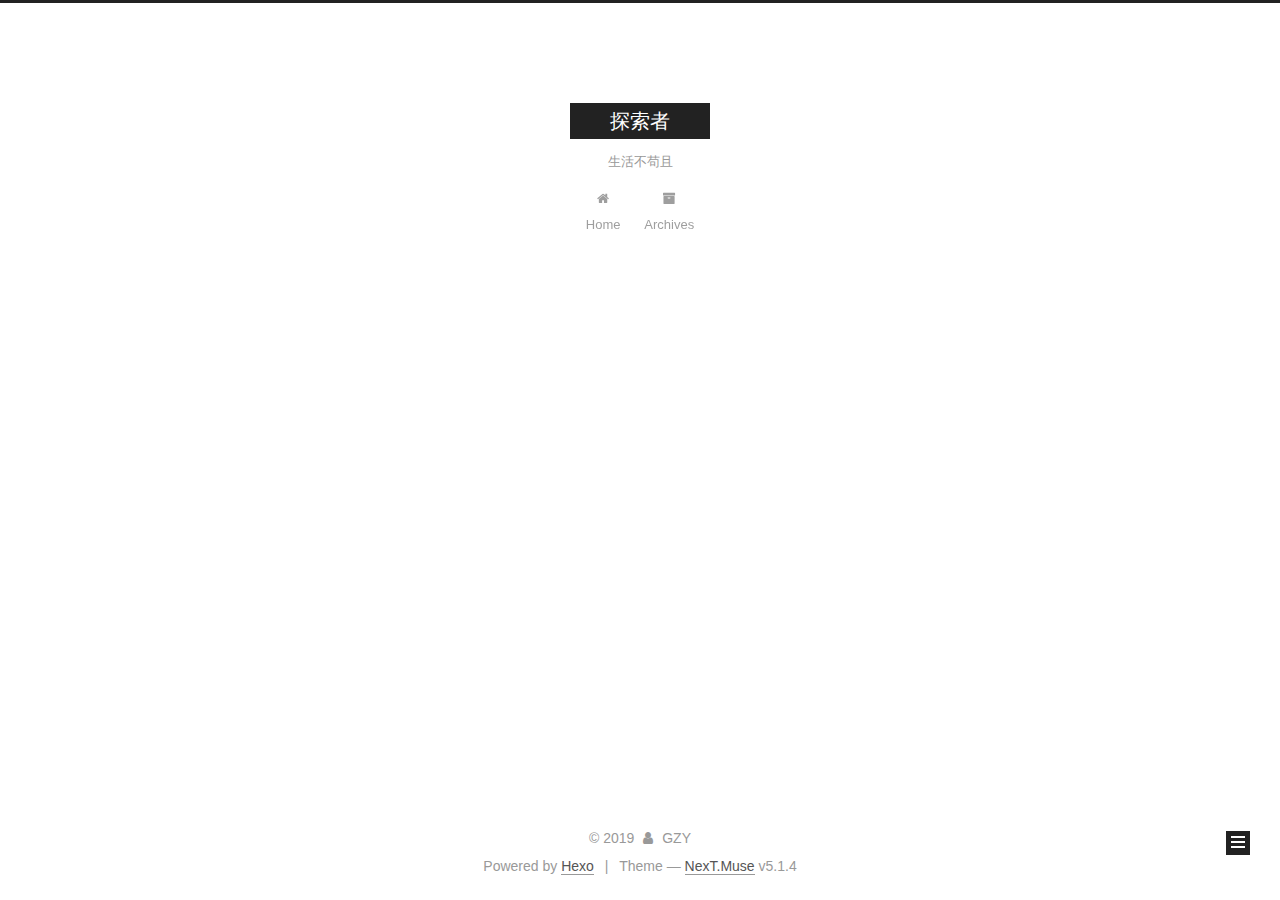
==== commit 8857725b: "Site updated: 2019-10-17 23:31:27" ====
--- a/archives/index.html
+++ b/archives/index.html
@@ -79,13 +79,16 @@
 
 
 
+<meta name="description" content="GZY的个人博客，仍然在完善ing">
 <meta property="og:type" content="website">
-<meta property="og:title" content="郭子仪的演示博客">
+<meta property="og:title" content="探索者">
 <meta property="og:url" content="http://yoursite.com/archives/index.html">
-<meta property="og:site_name" content="郭子仪的演示博客">
+<meta property="og:site_name" content="探索者">
+<meta property="og:description" content="GZY的个人博客，仍然在完善ing">
 <meta property="og:locale" content="en">
 <meta name="twitter:card" content="summary">
-<meta name="twitter:title" content="郭子仪的演示博客">
+<meta name="twitter:title" content="探索者">
+<meta name="twitter:description" content="GZY的个人博客，仍然在完善ing">
 
 
 
@@ -121,7 +124,7 @@
 
 
 
-  <title>Archive | 郭子仪的演示博客</title>
+  <title>Archive | 探索者</title>
   
 
 
@@ -151,12 +154,12 @@
     <div class="custom-logo-site-title">
       <a href="/" class="brand" rel="start">
         <span class="logo-line-before"><i></i></span>
-        <span class="site-title">郭子仪的演示博客</span>
+        <span class="site-title">探索者</span>
         <span class="logo-line-after"><i></i></span>
       </a>
     </div>
       
-        <p class="site-subtitle"></p>
+        <p class="site-subtitle">生活不苟且</p>
       
   </div>
 
@@ -312,8 +315,8 @@
         <div class="site-overview">
           <div class="site-author motion-element" itemprop="author" itemscope itemtype="http://schema.org/Person">
             
-              <p class="site-author-name" itemprop="name">郭子仪</p>
-              <p class="site-description motion-element" itemprop="description"></p>
+              <p class="site-author-name" itemprop="name">GZY</p>
+              <p class="site-description motion-element" itemprop="description">GZY的个人博客，仍然在完善ing</p>
           </div>
 
           <nav class="site-state motion-element">
@@ -368,7 +371,7 @@
   <span class="with-love">
     <i class="fa fa-user"></i>
   </span>
-  <span class="author" itemprop="copyrightHolder">郭子仪</span>
+  <span class="author" itemprop="copyrightHolder">GZY</span>
 
   
 </div>
--- a/css/main.css
+++ b/css/main.css
@@ -1822,7 +1822,7 @@
   width: 4px;
   height: 4px;
   border-radius: 50%;
-  background: #ff9eff;
+  background: #42cc46;
 }
 .links-of-blogroll {
   font-size: 13px;
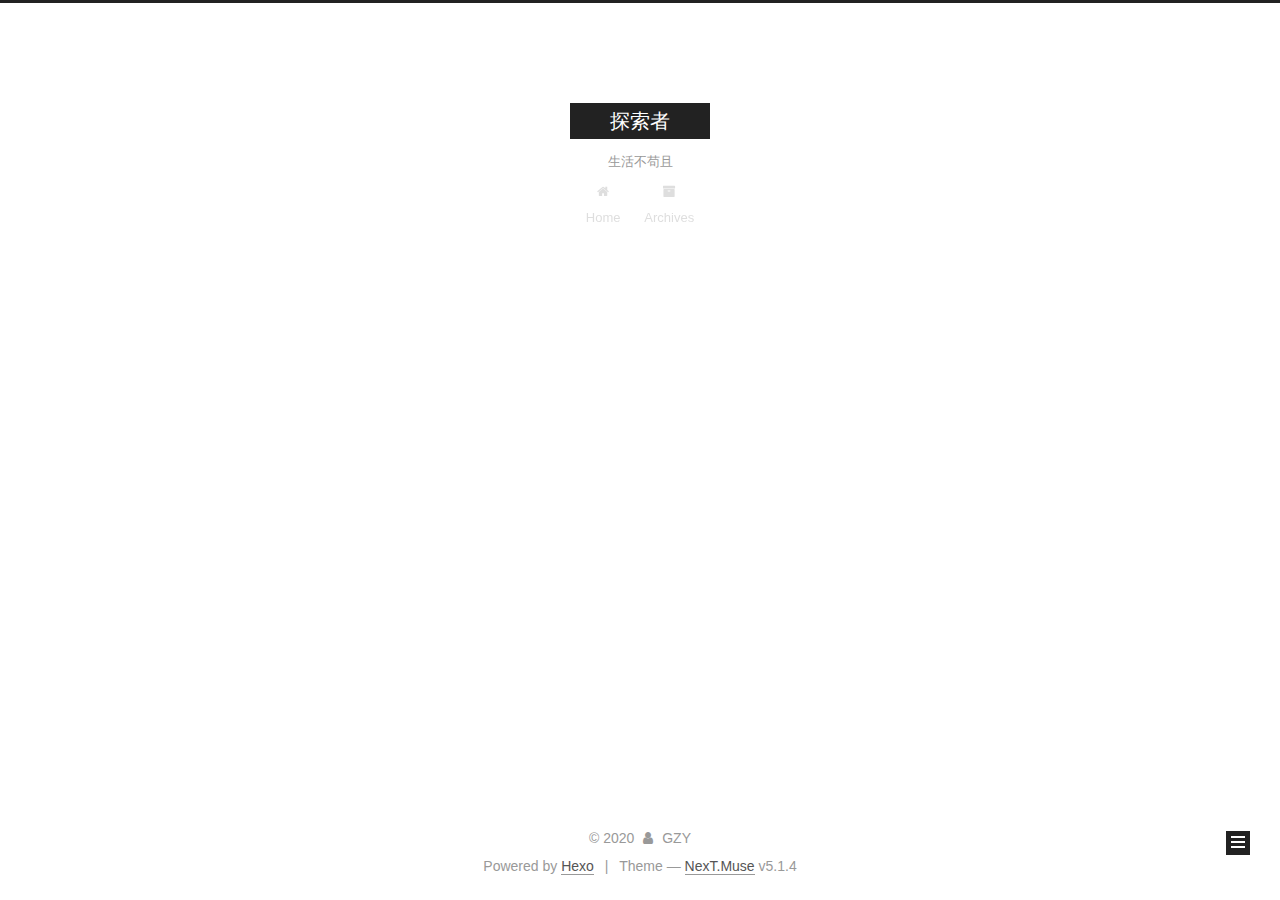
==== commit 055e322a: "Site updated: 2020-01-25 23:04:31" ====
--- a/archives/index.html
+++ b/archives/index.html
@@ -254,17 +254,17 @@
 
       <h2 class="post-title">
         
-            <a class="post-title-link" href="/2019/10/13/hello-world/" itemprop="url">
+            <a class="post-title-link" href="/2019/10/24/hello-world/" itemprop="url">
               
-                <span itemprop="name">Hello World</span>
+                <span itemprop="name">Welcome to GZY's blog</span>
               
             </a>
         
       </h2>
 
       <div class="post-meta">
-        <time class="post-time" itemprop="dateCreated" datetime="2019-10-13T17:00:52+08:00" content="2019-10-13">
-          10-13
+        <time class="post-time" itemprop="dateCreated" datetime="2019-10-24T21:14:31+08:00" content="2019-10-24">
+          10-24
         </time>
       </div>
 
@@ -367,7 +367,7 @@
 
     <footer id="footer" class="footer">
       <div class="footer-inner">
-        <div class="copyright">&copy; <span itemprop="copyrightYear">2019</span>
+        <div class="copyright">&copy; <span itemprop="copyrightYear">2020</span>
   <span class="with-love">
     <i class="fa fa-user"></i>
   </span>
--- a/css/main.css
+++ b/css/main.css
@@ -1822,7 +1822,7 @@
   width: 4px;
   height: 4px;
   border-radius: 50%;
-  background: #42cc46;
+  background: #e4b898;
 }
 .links-of-blogroll {
   font-size: 13px;
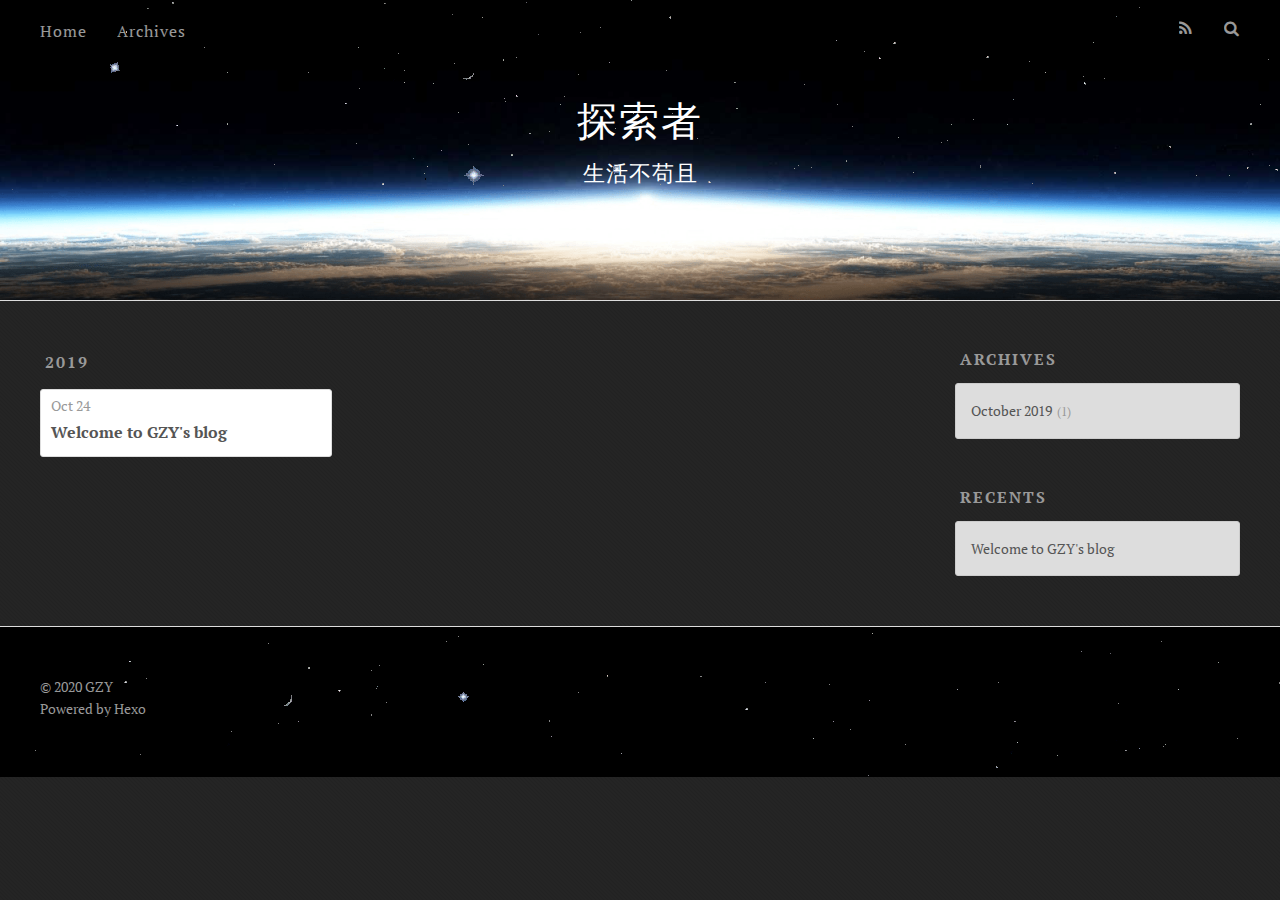
==== commit 07bb6208: "Site updated: 2020-01-25 23:17:42" ====
--- a/archives/index.html
+++ b/archives/index.html
@@ -1,85 +1,11 @@
 <!DOCTYPE html>
-
-
-
+<html>
+<head><meta name="generator" content="Hexo 3.9.0">
+  <meta charset="utf-8">
   
-
-
-<html class="theme-next muse use-motion" lang="en">
-<head><meta name="generator" content="Hexo 3.9.0">
-  <meta charset="UTF-8">
-<meta http-equiv="X-UA-Compatible" content="IE=edge">
-<meta name="viewport" content="width=device-width, initial-scale=1, maximum-scale=1">
-<meta name="theme-color" content="#222">
-
-
-
-
-
-
-
-
-
-<meta http-equiv="Cache-Control" content="no-transform">
-<meta http-equiv="Cache-Control" content="no-siteapp">
-
-
-
-
-
-
-
-
-
-
-
-
-
-
-
-
-  
-  
-  <link href="/lib/fancybox/source/jquery.fancybox.css?v=2.1.5" rel="stylesheet" type="text/css">
-
-
-
-
-
-
-
-<link href="/lib/font-awesome/css/font-awesome.min.css?v=4.6.2" rel="stylesheet" type="text/css">
-
-<link href="/css/main.css?v=5.1.4" rel="stylesheet" type="text/css">
-
-
-  <link rel="apple-touch-icon" sizes="180x180" href="/images/apple-touch-icon-next.png?v=5.1.4">
-
-
-  <link rel="icon" type="image/png" sizes="32x32" href="/images/favicon-32x32-next.png?v=5.1.4">
-
-
-  <link rel="icon" type="image/png" sizes="16x16" href="/images/favicon-16x16-next.png?v=5.1.4">
-
-
-  <link rel="mask-icon" href="/images/logo.svg?v=5.1.4" color="#222">
-
-
-
-
-
-  <meta name="keywords" content="Hexo, NexT">
-
-
-
-
-
-
-
-
-
-
-<meta name="description" content="GZY的个人博客，仍然在完善ing">
+  <title>Archives | 探索者</title>
+  <meta name="viewport" content="width=device-width, initial-scale=1, maximum-scale=1">
+  <meta name="description" content="GZY的个人博客，仍然在完善ing">
 <meta property="og:type" content="website">
 <meta property="og:title" content="探索者">
 <meta property="og:url" content="http://yoursite.com/archives/index.html">
@@ -89,464 +15,173 @@
 <meta name="twitter:card" content="summary">
 <meta name="twitter:title" content="探索者">
 <meta name="twitter:description" content="GZY的个人博客，仍然在完善ing">
+<meta name="twitter:creator" content="@coolwuxing">
+  
+    <link rel="alternative" href="/atom.xml" title="探索者" type="application/atom+xml">
+  
+  
+    <link rel="icon" href="/favicon.ico">
+  
+  <link href="//fonts.googleapis.com/css?family=Source+Code+Pro" rel="stylesheet" type="text/css">
+  <link href="//fonts.googleapis.com/css?family=PT+Sans:regular,italic,bold,bolditalic" rel="stylesheet" type="text/css">
+  <link href="//fonts.googleapis.com/css?family=PT+Serif:regular,italic,bold,bolditalic" rel="stylesheet" type="text/css">
+  <link rel="stylesheet" href="/css/style.css">
+  
+<!-- Google Analytics -->
+<script type="text/javascript">
+(function(i,s,o,g,r,a,m){i['GoogleAnalyticsObject']=r;i[r]=i[r]||function(){
+(i[r].q=i[r].q||[]).push(arguments)},i[r].l=1*new Date();a=s.createElement(o),
+m=s.getElementsByTagName(o)[0];a.async=1;a.src=g;m.parentNode.insertBefore(a,m)
+})(window,document,'script','//www.google-analytics.com/analytics.js','ga');
+
+ga('create', 'UA-43935113-3', 'auto');
+ga('send', 'pageview');
+
+</script>
+<!-- End Google Analytics -->
 
 
-
-<script type="text/javascript" id="hexo.configurations">
-  var NexT = window.NexT || {};
-  var CONFIG = {
-    root: '/',
-    scheme: 'Muse',
-    version: '5.1.4',
-    sidebar: {"position":"left","display":"post","offset":12,"b2t":false,"scrollpercent":false,"onmobile":false},
-    fancybox: true,
-    tabs: true,
-    motion: {"enable":true,"async":false,"transition":{"post_block":"fadeIn","post_header":"slideDownIn","post_body":"slideDownIn","coll_header":"slideLeftIn","sidebar":"slideUpIn"}},
-    duoshuo: {
-      userId: '0',
-      author: 'Author'
-    },
-    algolia: {
-      applicationID: '',
-      apiKey: '',
-      indexName: '',
-      hits: {"per_page":10},
-      labels: {"input_placeholder":"Search for Posts","hits_empty":"We didn't find any results for the search: ${query}","hits_stats":"${hits} results found in ${time} ms"}
-    }
-  };
-</script>
-
-
-
-  <link rel="canonical" href="http://yoursite.com/archives/">
-
-
-
-
-
-  <title>Archive | 探索者</title>
-  
-
-
-
-
-
-
-
-
-</head>
-
-<body itemscope itemtype="http://schema.org/WebPage" lang="en">
-
+</head></html>
+<body>
+  <div id="container">
+    <div id="wrap">
+      <div id="header">
+  <div id="banner">
+    <div id="cover"></div>
+    <div id="stars"></div>
+  </div>
+  <div id="header-outer" class="outer">
+    <div id="header-title" class="inner">
+      <h1 id="logo-wrap">
+        <a href="/" id="logo">探索者</a>
+      </h1>
+      
+        <h2 id="subtitle-wrap">
+          <a href="/" id="subtitle">生活不苟且</a>
+        </h2>
+      
+    </div>
+    <div id="header-inner" class="inner">
+      <nav id="main-nav">
+        <a id="main-nav-toggle" class="nav-icon"></a>
+        
+          <a class="main-nav-link" href="/">Home</a>
+        
+          <a class="main-nav-link" href="/archives">Archives</a>
+        
+      </nav>
+      <nav id="sub-nav">
+        
+          <a id="nav-rss-link" class="nav-icon" href="/atom.xml" title="RSS Feed"></a>
+        
+        <a id="nav-search-btn" class="nav-icon" title="Search"></a>
+      </nav>
+      <div id="search-form-wrap">
+        <form action="//google.com/search" method="get" accept-charset="UTF-8" class="search-form"><input type="search" name="q" class="search-form-input" placeholder="Search"><button type="submit" class="search-form-submit">&#xF002;</button><input type="hidden" name="sitesearch" value="http://yoursite.com"></form>
+      </div>
+    </div>
+  </div>
+</div>
+      <div class="outer">
+        <section id="main">
   
   
     
+    
+      
+      
+      <section class="archives-wrap">
+        <div class="archive-year-wrap">
+          <a href="/archives/2019" class="archive-year">2019</a>
+        </div>
+        <div class="archives">
+    
+    <article class="archive-article archive-type-post">
+  <div class="archive-article-inner">
+    <header class="archive-article-header">
+      <a href="/2019/10/24/hello-world/" class="archive-article-date">
+  <time datetime="2019-10-24T13:14:31.091Z" itemprop="datePublished">Oct 24</time>
+</a>
+      
+  
+    <h1 itemprop="name">
+      <a class="archive-article-title" href="/2019/10/24/hello-world/">Welcome to GZY&#39;s blog</a>
+    </h1>
   
 
-  <div class="container sidebar-position-left page-archive">
-    <div class="headband"></div>
-
-    <header id="header" class="header" itemscope itemtype="http://schema.org/WPHeader">
-      <div class="header-inner"><div class="site-brand-wrapper">
-  <div class="site-meta ">
-    
-
-    <div class="custom-logo-site-title">
-      <a href="/" class="brand" rel="start">
-        <span class="logo-line-before"><i></i></span>
-        <span class="site-title">探索者</span>
-        <span class="logo-line-after"><i></i></span>
-      </a>
-    </div>
-      
-        <p class="site-subtitle">生活不苟且</p>
-      
+    </header>
   </div>
-
-  <div class="site-nav-toggle">
-    <button>
-      <span class="btn-bar"></span>
-      <span class="btn-bar"></span>
-      <span class="btn-bar"></span>
-    </button>
-  </div>
-</div>
-
-<nav class="site-nav">
-  
-
-  
-    <ul id="menu" class="menu">
-      
-        
-        <li class="menu-item menu-item-home">
-          <a href="/" rel="section">
-            
-              <i class="menu-item-icon fa fa-fw fa-home"></i> <br>
-            
-            Home
-          </a>
-        </li>
-      
-        
-        <li class="menu-item menu-item-archives">
-          <a href="/archives/" rel="section">
-            
-              <i class="menu-item-icon fa fa-fw fa-archive"></i> <br>
-            
-            Archives
-          </a>
-        </li>
-      
-
-      
-    </ul>
-  
-
-  
-</nav>
-
-
-
- </div>
-    </header>
-
-    <main id="main" class="main">
-      <div class="main-inner">
-        <div class="content-wrap">
-          <div id="content" class="content">
-            
-
+</article>
   
   
+    </div></section>
   
-  <div class="post-block archive">
-    <div id="posts" class="posts-collapse">
-      <span class="archive-move-on"></span>
-
-      <span class="archive-page-counter">
+</section>
         
-        
-        
-          
-        
-        Um..! 1 post. Keep on posting.
-      </span>
-
-      
-
-        
-        
-        
-
-        
-          
-          <div class="collection-title">
-            <h1 class="archive-year" id="archive-year-2019">2019</h1>
-          </div>
-        
-        
-
-        
-
-  <article class="post post-type-normal" itemscope itemtype="http://schema.org/Article">
-    <header class="post-header">
-
-      <h2 class="post-title">
-        
-            <a class="post-title-link" href="/2019/10/24/hello-world/" itemprop="url">
-              
-                <span itemprop="name">Welcome to GZY's blog</span>
-              
-            </a>
-        
-      </h2>
-
-      <div class="post-meta">
-        <time class="post-time" itemprop="dateCreated" datetime="2019-10-24T21:14:31+08:00" content="2019-10-24">
-          10-24
-        </time>
-      </div>
-
-    </header>
-  </article>
-
-
-
-      
-
-    </div>
-  </div>
+          <aside id="sidebar">
   
+    
   
+    
   
-
+    
   
-
-
-
-          </div>
-          
-
-
-          
-
-        </div>
-        
-          
-  
-  <div class="sidebar-toggle">
-    <div class="sidebar-toggle-line-wrap">
-      <span class="sidebar-toggle-line sidebar-toggle-line-first"></span>
-      <span class="sidebar-toggle-line sidebar-toggle-line-middle"></span>
-      <span class="sidebar-toggle-line sidebar-toggle-line-last"></span>
+    
+  <div class="widget-wrap">
+    <h3 class="widget-title">Archives</h3>
+    <div class="widget">
+      <ul class="archive-list"><li class="archive-list-item"><a class="archive-list-link" href="/archives/2019/10/">October 2019</a><span class="archive-list-count">1</span></li></ul>
     </div>
   </div>
 
-  <aside id="sidebar" class="sidebar">
+  
     
-    <div class="sidebar-inner">
-
-      
-
-      
-
-      <section class="site-overview-wrap sidebar-panel sidebar-panel-active">
-        <div class="site-overview">
-          <div class="site-author motion-element" itemprop="author" itemscope itemtype="http://schema.org/Person">
-            
-              <p class="site-author-name" itemprop="name">GZY</p>
-              <p class="site-description motion-element" itemprop="description">GZY的个人博客，仍然在完善ing</p>
-          </div>
-
-          <nav class="site-state motion-element">
-
-            
-              <div class="site-state-item site-state-posts">
-              
-                <a href="/archives/">
-              
-                  <span class="site-state-item-count">1</span>
-                  <span class="site-state-item-name">posts</span>
-                </a>
-              </div>
-            
-
-            
-
-            
-
-          </nav>
-
-          
-
-          
-
-          
-          
-
-          
-          
-
-          
-
-        </div>
-      </section>
-
-      
-
-      
-
+  <div class="widget-wrap">
+    <h3 class="widget-title">Recents</h3>
+    <div class="widget">
+      <ul>
+        
+          <li>
+            <a href="/2019/10/24/hello-world/">Welcome to GZY&#39;s blog</a>
+          </li>
+        
+      </ul>
     </div>
-  </aside>
-
-
-        
-      </div>
-    </main>
-
-    <footer id="footer" class="footer">
-      <div class="footer-inner">
-        <div class="copyright">&copy; <span itemprop="copyrightYear">2020</span>
-  <span class="with-love">
-    <i class="fa fa-user"></i>
-  </span>
-  <span class="author" itemprop="copyrightHolder">GZY</span>
-
-  
-</div>
-
-
-  <div class="powered-by">Powered by <a class="theme-link" target="_blank" href="https://hexo.io">Hexo</a></div>
-
-
-
-  <span class="post-meta-divider">|</span>
-
-
-
-  <div class="theme-info">Theme &mdash; <a class="theme-link" target="_blank" href="https://github.com/iissnan/hexo-theme-next">NexT.Muse</a> v5.1.4</div>
-
-
-
-
-        
-
-
-
-
-
-
-
-        
-      </div>
-    </footer>
-
-    
-      <div class="back-to-top">
-        <i class="fa fa-arrow-up"></i>
-        
-      </div>
-    
-
-    
-
   </div>
 
   
+</aside>
+        
+      </div>
+      <div id="footer">
+  
+  <div id='foot-stars'></div>
+  <div class="outer">
+    <div id="footer-info" class="inner">
+      &copy; 2020 GZY<br>
+      Powered by <a href="http://hexo.io/" target="_blank">Hexo</a>
+    </div>
+  </div>
+</div>
+    </div>
+    <nav id="mobile-nav">
+  
+    <a href="/" class="mobile-nav-link">Home</a>
+  
+    <a href="/archives" class="mobile-nav-link">Archives</a>
+  
+</nav>
+    
 
-<script type="text/javascript">
-  if (Object.prototype.toString.call(window.Promise) !== '[object Function]') {
-    window.Promise = null;
-  }
-</script>
+<script src="//ajax.googleapis.com/ajax/libs/jquery/2.0.3/jquery.min.js"></script>
 
 
+  <link rel="stylesheet" href="/fancybox/jquery.fancybox.css">
+  <script src="/fancybox/jquery.fancybox.pack.js"></script>
 
 
+<script src="/js/script.js"></script>
 
-
-
-
-
-  
-
-
-
-
-
-
-
-
-
-
-
-
-  
-  
-    <script type="text/javascript" src="/lib/jquery/index.js?v=2.1.3"></script>
-  
-
-  
-  
-    <script type="text/javascript" src="/lib/fastclick/lib/fastclick.min.js?v=1.0.6"></script>
-  
-
-  
-  
-    <script type="text/javascript" src="/lib/jquery_lazyload/jquery.lazyload.js?v=1.9.7"></script>
-  
-
-  
-  
-    <script type="text/javascript" src="/lib/velocity/velocity.min.js?v=1.2.1"></script>
-  
-
-  
-  
-    <script type="text/javascript" src="/lib/velocity/velocity.ui.min.js?v=1.2.1"></script>
-  
-
-  
-  
-    <script type="text/javascript" src="/lib/fancybox/source/jquery.fancybox.pack.js?v=2.1.5"></script>
-  
-
-
-  
-
-
-  <script type="text/javascript" src="/js/src/utils.js?v=5.1.4"></script>
-
-  <script type="text/javascript" src="/js/src/motion.js?v=5.1.4"></script>
-
-
-
-  
-  
-
-  
-
-  
-
-
-  <script type="text/javascript" src="/js/src/bootstrap.js?v=5.1.4"></script>
-
-
-
-  
-
-
-  
-
-
-
-
-	
-
-
-
-
-
-  
-
-
-
-
-
-  
-
-
-
-
-
-
-
-
-
-
-
-
-  
-
-
-
-
-
-  
-
-  
-
-  
-
-  
-  
-
-  
-
-  
-
-  
-
+  </div>
 </body>
-</html>
+</html>--- a/css/style.css
+++ b/css/style.css
@@ -0,0 +1,1487 @@
+body {
+  width: 100%;
+}
+body:before,
+body:after {
+  content: "";
+  display: table;
+}
+body:after {
+  clear: both;
+}
+html,
+body,
+div,
+span,
+applet,
+object,
+iframe,
+h1,
+h2,
+h3,
+h4,
+h5,
+h6,
+p,
+blockquote,
+pre,
+a,
+abbr,
+acronym,
+address,
+big,
+cite,
+code,
+del,
+dfn,
+em,
+img,
+ins,
+kbd,
+q,
+s,
+samp,
+small,
+strike,
+strong,
+sub,
+sup,
+tt,
+var,
+dl,
+dt,
+dd,
+ol,
+ul,
+li,
+fieldset,
+form,
+label,
+legend,
+table,
+caption,
+tbody,
+tfoot,
+thead,
+tr,
+th,
+td {
+  margin: 0;
+  padding: 0;
+  border: 0;
+  outline: 0;
+  font-weight: inherit;
+  font-style: inherit;
+  font-family: inherit;
+  font-size: 100%;
+  vertical-align: baseline;
+}
+body {
+  line-height: 1;
+  color: #000;
+  background: #fff;
+}
+ol,
+ul {
+  list-style: none;
+}
+table {
+  border-collapse: separate;
+  border-spacing: 0;
+  vertical-align: middle;
+}
+caption,
+th,
+td {
+  text-align: left;
+  font-weight: normal;
+  vertical-align: middle;
+}
+a img {
+  border: none;
+}
+input,
+button {
+  margin: 0;
+  padding: 0;
+}
+input::-moz-focus-inner,
+button::-moz-focus-inner {
+  border: 0;
+  padding: 0;
+}
+@font-face {
+  font-family: FontAwesome;
+  font-style: normal;
+  font-weight: normal;
+  src: url("fonts/fontawesome-webfont.eot?v=#4.0.3");
+  src: url("fonts/fontawesome-webfont.eot?#iefix&v=#4.0.3") format("embedded-opentype"), url("fonts/fontawesome-webfont.woff?v=#4.0.3") format("woff"), url("fonts/fontawesome-webfont.ttf?v=#4.0.3") format("truetype"), url("fonts/fontawesome-webfont.svg#fontawesomeregular?v=#4.0.3") format("svg");
+}
+html,
+body,
+#container {
+  height: 100%;
+}
+body {
+  font: 16px "PT Serif", "Georgia", "Helvetica Neue", Arial, sans-serif;
+  -webkit-text-size-adjust: 100%;
+}
+.outer {
+  max-width: 1220px;
+  margin: 0 auto;
+  padding: 0 20px;
+}
+.outer:before,
+.outer:after {
+  content: "";
+  display: table;
+}
+.outer:after {
+  clear: both;
+}
+.inner {
+  display: inline;
+  float: left;
+  width: 98.33333333333333%;
+  margin: 0 0.833333333333333%;
+}
+.left,
+.alignleft {
+  float: left;
+}
+.right,
+.alignright {
+  float: right;
+}
+.clear {
+  clear: both;
+}
+#container {
+  position: relative;
+}
+.mobile-nav-on {
+  overflow: hidden;
+}
+#wrap {
+  height: 100%;
+  width: 100%;
+  position: absolute;
+  overflow: auto;
+  background: #252525 url("images/line-tile.png") top left;
+  top: 0;
+  left: 0;
+  -webkit-transition: 0.2s ease-out;
+  -moz-transition: 0.2s ease-out;
+  -ms-transition: 0.2s ease-out;
+  transition: 0.2s ease-out;
+  z-index: 1;
+}
+.mobile-nav-on #wrap {
+  left: 280px;
+}
+@media screen and (min-width: 768px) {
+  #main {
+    display: inline;
+    float: left;
+    width: 73.33333333333333%;
+    margin: 0 0.833333333333333%;
+  }
+}
+.article-date,
+.article-category-link,
+.archive-year,
+.widget-title {
+  text-decoration: none;
+  text-transform: uppercase;
+  letter-spacing: 2px;
+  color: #999;
+  margin-bottom: 1em;
+  margin-left: 5px;
+  line-height: 1em;
+  font-weight: bold;
+}
+.article-inner,
+.archive-article-inner {
+  background: #fff;
+  border: 1px solid #ddd;
+  border-radius: 3px;
+}
+.article-entry h1,
+.widget h1 {
+  font-size: 2em;
+}
+.article-entry h2,
+.widget h2 {
+  font-size: 1.5em;
+}
+.article-entry h3,
+.widget h3 {
+  font-size: 1.3em;
+}
+.article-entry h4,
+.widget h4 {
+  font-size: 1.2em;
+}
+.article-entry h5,
+.widget h5 {
+  font-size: 1em;
+}
+.article-entry h6,
+.widget h6 {
+  font-size: 1em;
+  color: #999;
+}
+.article-entry hr,
+.widget hr {
+  border: 1px dashed #ddd;
+}
+.article-entry strong,
+.widget strong {
+  font-weight: bold;
+}
+.article-entry em,
+.widget em,
+.article-entry cite,
+.widget cite {
+  font-style: italic;
+}
+.article-entry sup,
+.widget sup,
+.article-entry sub,
+.widget sub {
+  font-size: 0.75em;
+  line-height: 0;
+  position: relative;
+  vertical-align: baseline;
+}
+.article-entry sup,
+.widget sup {
+  top: -0.5em;
+}
+.article-entry sub,
+.widget sub {
+  bottom: -0.2em;
+}
+.article-entry small,
+.widget small {
+  font-size: 0.85em;
+}
+.article-entry acronym,
+.widget acronym,
+.article-entry abbr,
+.widget abbr {
+  border-bottom: 1px dotted;
+}
+.article-entry ul,
+.widget ul,
+.article-entry ol,
+.widget ol,
+.article-entry dl,
+.widget dl {
+  margin: 0 20px;
+  line-height: 1.6em;
+}
+.article-entry ul ul,
+.widget ul ul,
+.article-entry ol ul,
+.widget ol ul,
+.article-entry ul ol,
+.widget ul ol,
+.article-entry ol ol,
+.widget ol ol {
+  margin-top: 0;
+  margin-bottom: 0;
+}
+.article-entry ul,
+.widget ul {
+  list-style: disc;
+}
+.article-entry ol,
+.widget ol {
+  list-style: decimal;
+}
+.article-entry dt,
+.widget dt {
+  font-weight: bold;
+}
+#header {
+  height: 300px;
+  position: relative;
+  border-bottom: 1px solid #ddd;
+}
+#header:before,
+#header:after {
+  content: "";
+  position: absolute;
+  left: 0;
+  right: 0;
+  height: 40px;
+}
+#header:before {
+  top: 0;
+  background: -webkit-linear-gradient(rgba(0,0,0,0.2), transparent);
+  background: -moz-linear-gradient(rgba(0,0,0,0.2), transparent);
+  background: -ms-linear-gradient(rgba(0,0,0,0.2), transparent);
+  background: linear-gradient(rgba(0,0,0,0.2), transparent);
+}
+#header:after {
+  bottom: 0;
+  background: -webkit-linear-gradient(transparent, rgba(0,0,0,0.2));
+  background: -moz-linear-gradient(transparent, rgba(0,0,0,0.2));
+  background: -ms-linear-gradient(transparent, rgba(0,0,0,0.2));
+  background: linear-gradient(transparent, rgba(0,0,0,0.2));
+}
+#header-outer {
+  height: 100%;
+  position: relative;
+}
+#header-inner {
+  position: relative;
+  overflow: hidden;
+}
+#banner {
+  position: absolute;
+  top: 0;
+  left: 0;
+  width: 100%;
+  height: 100%;
+  background: url("images/newplanet-2.jpg") center #000;
+  -webkit-background-size: cover;
+  -moz-background-size: cover;
+  background-size: cover;
+  overflow: hidden;
+  z-index: -1;
+}
+#cover {
+  top: 0;
+  left: 0;
+  width: 100%;
+  height: 100%;
+  position: absolute;
+  background: url("images/newplanet.png") center;
+  -webkit-background-size: cover;
+  -moz-background-size: cover;
+  background-size: cover;
+  z-index: 2;
+}
+#stars {
+  background: url("images/stars.gif") no-repeat center center;
+  -webkit-background-size: contain;
+  -moz-background-size: contain;
+  background-size: contain;
+  position: absolute;
+  -webkit-animation: spin 300s infinite linear;
+  -moz-animation: spin 300s infinite linear;
+  -ms-animation: spin 300s infinite linear;
+  animation: spin 300s infinite linear;
+  width: 2508px;
+  height: 2508px;
+  top: -1438px;
+  left: -400px;
+  -webkit-transform-origin: 1254px 1254px;
+  -moz-transform-origin: 1254px 1254px;
+  -ms-transform-origin: 1254px 1254px;
+  transform-origin: 1254px 1254px;
+  z-index: 1;
+}
+#header-title {
+  text-align: center;
+  height: 40px;
+  position: absolute;
+  top: 40%;
+  left: 0;
+  margin-top: -20px;
+}
+#logo,
+#subtitle {
+  text-decoration: none;
+  color: #fff;
+  font-weight: 300;
+}
+#logo {
+  font-size: 40px;
+  line-height: 40px;
+  letter-spacing: 2px;
+}
+#subtitle {
+  font-size: 22px;
+  line-height: 22px;
+  letter-spacing: 1px;
+}
+#subtitle-wrap {
+  margin-top: 22px;
+}
+#main-nav {
+  float: left;
+  margin-left: -15px;
+}
+.nav-icon,
+.main-nav-link {
+  float: left;
+  color: #fff;
+  opacity: 0.6;
+  text-decoration: none;
+  -webkit-transition: opacity 0.2s;
+  -moz-transition: opacity 0.2s;
+  -ms-transition: opacity 0.2s;
+  transition: opacity 0.2s;
+  display: block;
+  padding: 20px 15px;
+}
+.nav-icon:hover,
+.main-nav-link:hover {
+  opacity: 1;
+}
+.nav-icon {
+  font-family: FontAwesome;
+  text-align: center;
+  font-size: 16px;
+  width: 16px;
+  height: 16px;
+  padding: 20px 15px;
+  position: relative;
+  cursor: pointer;
+}
+.main-nav-link {
+  font-weight: 300;
+  letter-spacing: 1px;
+}
+@media screen and (max-width: 479px) {
+  .main-nav-link {
+    display: none;
+  }
+}
+#main-nav-toggle {
+  display: none;
+}
+#main-nav-toggle:before {
+  content: "\f0c9";
+}
+@media screen and (max-width: 479px) {
+  #main-nav-toggle {
+    display: block;
+  }
+}
+#sub-nav {
+  float: right;
+  margin-right: -15px;
+}
+#nav-rss-link:before {
+  content: "\f09e";
+}
+#nav-search-btn:before {
+  content: "\f002";
+}
+#search-form-wrap {
+  position: absolute;
+  top: 15px;
+  width: 150px;
+  height: 30px;
+  right: -150px;
+  opacity: 0;
+  -webkit-transition: 0.2s ease-out;
+  -moz-transition: 0.2s ease-out;
+  -ms-transition: 0.2s ease-out;
+  transition: 0.2s ease-out;
+}
+#search-form-wrap.on {
+  opacity: 1;
+  right: 0;
+}
+@media screen and (max-width: 479px) {
+  #search-form-wrap {
+    width: 100%;
+    right: -100%;
+  }
+}
+.search-form {
+  position: absolute;
+  top: 0;
+  left: 0;
+  right: 0;
+  background: #fff;
+  padding: 5px 15px;
+  border-radius: 15px;
+}
+.search-form-input {
+  border: none;
+  background: none;
+  color: #555;
+  width: 100%;
+  font: 13px "PT Sans", "Helvetica Neue", Arial, sans-serif;
+  outline: none;
+}
+.search-form-input::-webkit-search-results-decoration,
+.search-form-input::-webkit-search-cancel-button {
+  -webkit-appearance: none;
+}
+.search-form-submit {
+  position: absolute;
+  top: 50%;
+  right: 10px;
+  margin-top: -7px;
+  font: 13px FontAwesome;
+  border: none;
+  background: none;
+  color: #bbb;
+  cursor: pointer;
+}
+.search-form-submit:hover,
+.search-form-submit:focus {
+  color: #777;
+}
+@-moz-keyframes spin {
+  0% {
+    -webkit-transform: rotateZ(0deg);
+    -moz-transform: rotateZ(0deg);
+    -ms-transform: rotateZ(0deg);
+    transform: rotateZ(0deg);
+  }
+  100% {
+    -webkit-transform: rotateZ(360deg);
+    -moz-transform: rotateZ(360deg);
+    -ms-transform: rotateZ(360deg);
+    transform: rotateZ(360deg);
+  }
+}
+@-webkit-keyframes spin {
+  0% {
+    -webkit-transform: rotateZ(0deg);
+    -moz-transform: rotateZ(0deg);
+    -ms-transform: rotateZ(0deg);
+    transform: rotateZ(0deg);
+  }
+  100% {
+    -webkit-transform: rotateZ(360deg);
+    -moz-transform: rotateZ(360deg);
+    -ms-transform: rotateZ(360deg);
+    transform: rotateZ(360deg);
+  }
+}
+@-o-keyframes spin {
+  0% {
+    -webkit-transform: rotateZ(0deg);
+    -moz-transform: rotateZ(0deg);
+    -ms-transform: rotateZ(0deg);
+    transform: rotateZ(0deg);
+  }
+  100% {
+    -webkit-transform: rotateZ(360deg);
+    -moz-transform: rotateZ(360deg);
+    -ms-transform: rotateZ(360deg);
+    transform: rotateZ(360deg);
+  }
+}
+@keyframes spin {
+  0% {
+    -webkit-transform: rotateZ(0deg);
+    -moz-transform: rotateZ(0deg);
+    -ms-transform: rotateZ(0deg);
+    transform: rotateZ(0deg);
+  }
+  100% {
+    -webkit-transform: rotateZ(360deg);
+    -moz-transform: rotateZ(360deg);
+    -ms-transform: rotateZ(360deg);
+    transform: rotateZ(360deg);
+  }
+}
+.article {
+  margin: 50px 0;
+}
+.article-inner {
+  overflow: hidden;
+  background: #f2f2f2 url("images/noise.png") top left;
+}
+.article-meta:before,
+.article-meta:after {
+  content: "";
+  display: table;
+}
+.article-meta:after {
+  clear: both;
+}
+.article-date {
+  float: left;
+}
+.article-category {
+  float: left;
+  line-height: 1em;
+  color: #ccc;
+  margin-left: 8px;
+}
+.article-category:before {
+  content: "\2022";
+}
+.article-category-link {
+  margin: 0 12px 1em;
+}
+.article-header {
+  padding: 20px 20px 0;
+}
+.article-title {
+  text-decoration: none;
+  font-size: 2em;
+  font-weight: bold;
+  color: #555;
+  line-height: 1.1em;
+  -webkit-transition: color 0.2s;
+  -moz-transition: color 0.2s;
+  -ms-transition: color 0.2s;
+  transition: color 0.2s;
+}
+a.article-title:hover {
+  color: #043263;
+}
+.article-entry {
+  color: #555;
+  padding: 0 20px;
+}
+.article-entry:before,
+.article-entry:after {
+  content: "";
+  display: table;
+}
+.article-entry:after {
+  clear: both;
+}
+.article-entry p,
+.article-entry table {
+  line-height: 1.6em;
+  margin: 1.6em 0;
+}
+.article-entry h1,
+.article-entry h2,
+.article-entry h3,
+.article-entry h4,
+.article-entry h5,
+.article-entry h6 {
+  font-weight: bold;
+}
+.article-entry h1,
+.article-entry h2,
+.article-entry h3,
+.article-entry h4,
+.article-entry h5,
+.article-entry h6 {
+  line-height: 1.1em;
+  margin: 1.1em 0;
+}
+.article-entry a {
+  color: #043263;
+  text-decoration: none;
+}
+.article-entry a:hover {
+  text-decoration: underline;
+}
+.article-entry ul,
+.article-entry ol,
+.article-entry dl {
+  margin-top: 1.6em;
+  margin-bottom: 1.6em;
+}
+.article-entry img,
+.article-entry video {
+  max-width: 100%;
+  height: auto;
+  display: block;
+  margin: auto;
+}
+.article-entry .align-left {
+  margin-left: 20px;
+}
+.article-entry iframe {
+  border: none;
+}
+.article-entry table {
+  width: 100%;
+  border-collapse: collapse;
+  border-spacing: 0;
+}
+.article-entry th {
+  font-weight: bold;
+  border-bottom: 3px solid #ddd;
+  padding-bottom: 0.5em;
+}
+.article-entry td {
+  border-bottom: 1px solid #ddd;
+  padding: 10px 0;
+}
+.article-entry blockquote {
+  font-family: "PT Serif", "Georgia", "Helvetica Neue", Arial, sans-serif;
+  font-size: 1.4em;
+  margin: 1.6em 20px;
+  text-align: center;
+}
+.article-entry blockquote footer {
+  font-size: 16px;
+  margin: 1.6em 0;
+  font-family: "PT Sans", "Helvetica Neue", Arial, sans-serif;
+}
+.article-entry blockquote footer cite:before {
+  content: "—";
+  padding: 0 0.5em;
+}
+.article-entry .pullquote {
+  text-align: left;
+  width: 45%;
+  margin: 0;
+}
+.article-entry .pullquote.left {
+  margin-left: 0.5em;
+  margin-right: 1em;
+}
+.article-entry .pullquote.right {
+  margin-right: 0.5em;
+  margin-left: 1em;
+}
+.article-entry .caption {
+  color: #999;
+  display: block;
+  font-size: 0.9em;
+  margin-top: 0.5em;
+  position: relative;
+  text-align: center;
+}
+.article-entry .video-container {
+  position: relative;
+  padding-top: 56.25%;
+  height: 0;
+  overflow: hidden;
+}
+.article-entry .video-container iframe,
+.article-entry .video-container object,
+.article-entry .video-container embed {
+  position: absolute;
+  top: 0;
+  left: 0;
+  width: 100%;
+  height: 100%;
+  margin-top: 0;
+}
+.article-more-link a {
+  display: inline-block;
+  line-height: 1em;
+  padding: 6px 15px;
+  border-radius: 15px;
+  background: #eee;
+  color: #999;
+  text-decoration: none;
+}
+.article-more-link a:hover {
+  background: #043263;
+  color: #fff;
+  text-decoration: none;
+}
+.article-footer {
+  font-size: 0.85em;
+  line-height: 1.6em;
+  border-top: 1px solid #ddd;
+  padding-top: 1.6em;
+  margin: 0 20px 20px;
+}
+.article-footer:before,
+.article-footer:after {
+  content: "";
+  display: table;
+}
+.article-footer:after {
+  clear: both;
+}
+.article-footer a {
+  color: #999;
+  text-decoration: none;
+}
+.article-footer a:hover {
+  color: #555;
+}
+.article-tag-list-item {
+  float: left;
+  margin-right: 10px;
+}
+.article-tag-list-link:before {
+  content: "#";
+}
+.article-comment-link {
+  float: right;
+}
+.article-comment-link:before {
+  content: "\f075";
+  font-family: FontAwesome;
+  padding-right: 8px;
+}
+.article-share-link {
+  cursor: pointer;
+  float: right;
+  margin-left: 20px;
+}
+.article-share-link:before {
+  content: "\f064";
+  font-family: FontAwesome;
+  padding-right: 6px;
+}
+#article-nav {
+  position: relative;
+}
+#article-nav:before,
+#article-nav:after {
+  content: "";
+  display: table;
+}
+#article-nav:after {
+  clear: both;
+}
+@media screen and (min-width: 768px) {
+  #article-nav {
+    margin: 50px 0;
+  }
+  #article-nav:before {
+    width: 8px;
+    height: 8px;
+    position: absolute;
+    top: 50%;
+    left: 50%;
+    margin-top: -4px;
+    margin-left: -4px;
+    content: "";
+    border-radius: 50%;
+    background: #ddd;
+    -webkit-box-shadow: 0 1px 2px #fff;
+    box-shadow: 0 1px 2px #fff;
+  }
+}
+.article-nav-link-wrap {
+  text-decoration: none;
+  color: #999;
+  -webkit-box-sizing: border-box;
+  -moz-box-sizing: border-box;
+  box-sizing: border-box;
+  margin-top: 50px;
+  text-align: center;
+  display: block;
+}
+.article-nav-link-wrap:hover {
+  color: #555;
+}
+@media screen and (min-width: 768px) {
+  .article-nav-link-wrap {
+    width: 50%;
+    margin-top: 0;
+  }
+}
+@media screen and (min-width: 768px) {
+  #article-nav-newer {
+    float: left;
+    text-align: right;
+    padding-right: 20px;
+  }
+}
+@media screen and (min-width: 768px) {
+  #article-nav-older {
+    float: right;
+    text-align: left;
+    padding-left: 20px;
+  }
+}
+.article-nav-caption {
+  text-transform: uppercase;
+  letter-spacing: 2px;
+  color: #ddd;
+  line-height: 1em;
+  font-weight: bold;
+}
+#article-nav-newer .article-nav-caption {
+  margin-right: -2px;
+}
+.article-nav-title {
+  font-size: 0.85em;
+  line-height: 1.6em;
+  margin-top: 0.5em;
+}
+.article-share-box {
+  position: absolute;
+  display: none;
+  background: #fff;
+  -webkit-box-shadow: 1px 2px 10px rgba(0,0,0,0.2);
+  box-shadow: 1px 2px 10px rgba(0,0,0,0.2);
+  border-radius: 3px;
+  margin-left: -145px;
+  overflow: hidden;
+  z-index: 1;
+}
+.article-share-box.on {
+  display: block;
+}
+.article-share-input {
+  width: 100%;
+  background: none;
+  -webkit-box-sizing: border-box;
+  -moz-box-sizing: border-box;
+  box-sizing: border-box;
+  font: 14px "PT Sans", "Helvetica Neue", Arial, sans-serif;
+  padding: 0 15px;
+  color: #555;
+  outline: none;
+  border: 1px solid #ddd;
+  border-radius: 3px 3px 0 0;
+  height: 36px;
+  line-height: 36px;
+}
+.article-share-links {
+  background: #eee;
+}
+.article-share-links:before,
+.article-share-links:after {
+  content: "";
+  display: table;
+}
+.article-share-links:after {
+  clear: both;
+}
+.article-share-twitter,
+.article-share-facebook,
+.article-share-pinterest,
+.article-share-google {
+  width: 50px;
+  height: 36px;
+  display: block;
+  float: left;
+  position: relative;
+  color: #999;
+}
+.article-share-twitter:before,
+.article-share-facebook:before,
+.article-share-pinterest:before,
+.article-share-google:before {
+  font-size: 20px;
+  font-family: FontAwesome;
+  width: 20px;
+  height: 20px;
+  position: absolute;
+  top: 50%;
+  left: 50%;
+  margin-top: -10px;
+  margin-left: -10px;
+  text-align: center;
+}
+.article-share-twitter:hover,
+.article-share-facebook:hover,
+.article-share-pinterest:hover,
+.article-share-google:hover {
+  color: #fff;
+}
+.article-share-twitter:before {
+  content: "\f099";
+}
+.article-share-twitter:hover {
+  background: #00aced;
+}
+.article-share-facebook:before {
+  content: "\f09a";
+}
+.article-share-facebook:hover {
+  background: #3b5998;
+}
+.article-share-pinterest:before {
+  content: "\f0d2";
+}
+.article-share-pinterest:hover {
+  background: #cb2027;
+}
+.article-share-google:before {
+  content: "\f0d5";
+}
+.article-share-google:hover {
+  background: #dd4b39;
+}
+.article-gallery {
+  background: #000;
+  position: relative;
+}
+.article-gallery-photos {
+  position: relative;
+  overflow: hidden;
+}
+.article-gallery-img {
+  display: none;
+  max-width: 100%;
+}
+.article-gallery-img:first-child {
+  display: block;
+}
+.article-gallery-img.loaded {
+  position: absolute;
+  display: block;
+}
+.article-gallery-img img {
+  display: block;
+  max-width: 100%;
+  margin: 0 auto;
+}
+#comments {
+  background: #fff;
+  padding: 20px;
+  border: 1px solid #ddd;
+  border-radius: 3px;
+  margin: 50px 0;
+}
+#comments a {
+  color: #043263;
+}
+.archives-wrap {
+  margin: 50px 0;
+}
+.archives:before,
+.archives:after {
+  content: "";
+  display: table;
+}
+.archives:after {
+  clear: both;
+}
+.archive-year-wrap {
+  margin-bottom: 1em;
+}
+.archives {
+  -webkit-column-gap: 10px;
+  -moz-column-gap: 10px;
+  column-gap: 10px;
+}
+@media screen and (min-width: 480px) and (max-width: 767px) {
+  .archives {
+    -webkit-column-count: 2;
+    -moz-column-count: 2;
+    column-count: 2;
+  }
+}
+@media screen and (min-width: 768px) {
+  .archives {
+    -webkit-column-count: 3;
+    -moz-column-count: 3;
+    column-count: 3;
+  }
+}
+.archive-article {
+  -webkit-column-break-inside: avoid;
+  page-break-inside: avoid;
+  overflow: hidden;
+  break-inside: avoid-column;
+}
+.archive-article-inner {
+  padding: 10px;
+  margin-bottom: 15px;
+}
+.archive-article-title {
+  text-decoration: none;
+  font-weight: bold;
+  color: #555;
+  -webkit-transition: color 0.2s;
+  -moz-transition: color 0.2s;
+  -ms-transition: color 0.2s;
+  transition: color 0.2s;
+  line-height: 1.6em;
+}
+.archive-article-title:hover {
+  color: #043263;
+}
+.archive-article-footer {
+  margin-top: 1em;
+}
+.archive-article-date {
+  color: #999;
+  text-decoration: none;
+  font-size: 0.85em;
+  line-height: 1em;
+  margin-bottom: 0.5em;
+  display: block;
+}
+#page-nav {
+  margin: 50px auto;
+  background: #fff;
+  border: 1px solid #ddd;
+  border-radius: 3px;
+  text-align: center;
+  color: #999;
+  overflow: hidden;
+}
+#page-nav:before,
+#page-nav:after {
+  content: "";
+  display: table;
+}
+#page-nav:after {
+  clear: both;
+}
+#page-nav a,
+#page-nav span {
+  padding: 10px 20px;
+  line-height: 1;
+  height: 2ex;
+}
+#page-nav a {
+  color: #999;
+  text-decoration: none;
+}
+#page-nav a:hover {
+  background: #999;
+  color: #fff;
+}
+#page-nav .prev {
+  float: left;
+}
+#page-nav .next {
+  float: right;
+}
+#page-nav .page-number {
+  display: inline-block;
+}
+@media screen and (max-width: 479px) {
+  #page-nav .page-number {
+    display: none;
+  }
+}
+#page-nav .current {
+  color: #555;
+  font-weight: bold;
+}
+#page-nav .space {
+  color: #ddd;
+}
+#footer {
+  background: #000;
+  overflow: hidden;
+  position: relative;
+  width: 100%;
+  height: 50px;
+  padding: 50px 0;
+  border-top: 1px solid #ddd;
+  color: #999;
+}
+#footer a {
+  color: #999;
+  text-decoration: none;
+}
+#footer a:hover {
+  text-decoration: underline;
+}
+#foot-stars {
+  background: url("images/stars.gif") no-repeat center center;
+  -webkit-background-size: contain;
+  -moz-background-size: contain;
+  background-size: contain;
+  position: absolute;
+  -webkit-animation: spin 300s infinite linear;
+  -moz-animation: spin 300s infinite linear;
+  -ms-animation: spin 300s infinite linear;
+  animation: spin 300s infinite linear;
+  width: 2508px;
+  height: 2508px;
+  bottom: -400px;
+  left: -400px;
+  -webkit-transform-origin: 1254px 1254px;
+  -moz-transform-origin: 1254px 1254px;
+  -ms-transform-origin: 1254px 1254px;
+  transform-origin: 1254px 1254px;
+  z-index: 1;
+}
+#footer-info {
+  line-height: 1.6em;
+  font-size: 0.85em;
+}
+.article-entry .gist {
+  background: #fff;
+  border: 1px solid #ddd;
+  margin-top: 15px;
+  padding: 0;
+  border-radius: 2px;
+  text-shadow: 0 0 1px #fff;
+  line-height: 1.6;
+  overflow: auto;
+  color: #666;
+}
+.article-entry .gist .line-numbers {
+  font-family: "Source Code Pro", Consolas, Monaco, Menlo, Consolas, monospace;
+  text-align: center;
+  background: none;
+}
+.article-entry .gist .gist-file {
+  border: none;
+  font-family: inherit;
+  margin: 0;
+  font-size: 0.9em;
+}
+.article-entry .gist .gist-file .gist-data {
+  background: none;
+  border-bottom: none;
+}
+.article-entry .gist .gist-file .gist-data table {
+  margin: 0 0;
+}
+.article-entry .gist .gist-file .gist-data pre {
+  padding: 0 !important;
+  font-family: "Source Code Pro", Consolas, Monaco, Menlo, Consolas, monospace;
+}
+.article-entry .gist .gist-file .gist-meta {
+  background: none;
+  color: color-meta;
+  margin: 5px 15px;
+  padding: 0;
+  text-shadow: 0 0 1px #fff;
+  font-size: 100%;
+}
+.article-entry .gist .gist-file .gist-meta a {
+  color: color-main01;
+}
+.article-entry .gist .gist-file .gist-meta a:visited {
+  color: color-main01;
+}
+figure.highlight {
+  margin-left: 0px;
+  margin-right: 0px;
+  background: #fff;
+  border: 1px solid #ddd;
+  margin-top: 15px;
+  padding: 0;
+  border-radius: 2px;
+  line-height: 1.6;
+  overflow: auto;
+  position: relative;
+  font-size: 12px;
+  font-family: "Source Code Pro", Consolas, Monaco, Menlo, Consolas, monospace;
+}
+figure.highlight figcaption {
+  color: color-meta;
+  text-align: center;
+  background-color: #ece9e9;
+}
+figure.highlight figcaption a {
+  position: absolute;
+  right: 15px;
+}
+figure.highlight pre {
+  border: none;
+  padding: 0;
+  margin: 0;
+}
+figure.highlight table {
+  margin: 0;
+  border-spacing: 0;
+}
+figure.highlight table td {
+  border: 0;
+}
+figure.highlight .gutter {
+  width: 40px;
+  color: color-meta;
+  padding: 0;
+  border-right: 1px solid #ddd;
+  text-align: center;
+}
+figure.highlight .code {
+  padding-left: 15px;
+  border-left: 1px solid #fff;
+  color: #666;
+}
+figure.highlight .line {
+  height: 20px;
+}
+pre .comment,
+pre .template_comment,
+pre .diff .header,
+pre .javadoc {
+  color: #998;
+  font-style: italic;
+}
+pre .keyword,
+pre .css .rule .keyword,
+pre .winutils,
+pre .javascript .title,
+pre .nginx .title,
+pre .subst,
+pre .request,
+pre .status {
+  color: #333;
+  font-weight: bold;
+}
+pre .number,
+pre .hexcolor,
+pre .ruby .constant {
+  color: #008080;
+}
+pre .string,
+pre .tag .value,
+pre .phpdoc,
+pre .dartdoc,
+pre .tex .formula {
+  color: #d14;
+}
+pre .title,
+pre .id,
+pre .scss .preprocessor {
+  color: #900;
+  font-weight: bold;
+}
+pre .javascript .title,
+pre .list .keyword,
+pre .subst {
+  font-weight: normal;
+}
+pre .class .title,
+pre .type,
+pre .vhdl .literal,
+pre .tex .command {
+  color: #458;
+  font-weight: bold;
+}
+pre .tag,
+pre .tag .title,
+pre .rules .property,
+pre .django .tag .keyword {
+  color: #000080;
+  font-weight: normal;
+}
+pre .attribute,
+pre .variable,
+pre .lisp .body {
+  color: #008080;
+}
+pre .regexp {
+  color: #009926;
+}
+pre .symbol,
+pre .ruby .symbol .string,
+pre .lisp .keyword,
+pre .clojure .keyword,
+pre .scheme .keyword,
+pre .tex .special,
+pre .prompt {
+  color: #990073;
+}
+pre .built_in {
+  color: #0086b3;
+}
+pre .preprocessor,
+pre .pragma,
+pre .pi,
+pre .doctype,
+pre .shebang,
+pre .cdata {
+  color: #999;
+  font-weight: bold;
+}
+pre .deletion {
+  background: #fdd;
+}
+pre .addition {
+  background: #dfd;
+}
+pre .diff .change {
+  background: #0086b3;
+}
+pre .chunk {
+  color: #aaa;
+}
+@media screen and (max-width: 479px) {
+  #mobile-nav {
+    position: absolute;
+    top: 0;
+    left: 0;
+    width: 280px;
+    height: 100%;
+    background: #191919;
+    border-right: 1px solid #fff;
+  }
+}
+@media screen and (max-width: 479px) {
+  .mobile-nav-link {
+    display: block;
+    color: #999;
+    text-decoration: none;
+    padding: 15px 20px;
+    font-weight: bold;
+  }
+  .mobile-nav-link:hover {
+    color: #fff;
+  }
+}
+@media screen and (min-width: 768px) {
+  #sidebar {
+    display: inline;
+    float: left;
+    width: 23.333333333333332%;
+    margin: 0 0.833333333333333%;
+  }
+}
+.widget-wrap {
+  margin: 50px 0;
+}
+.widget {
+  color: #777;
+  background: #ddd;
+  border: 1px solid #ccc;
+  padding: 15px;
+  border-radius: 3px;
+}
+.widget a {
+  color: #555;
+  text-decoration: none;
+}
+.widget a:hover {
+  text-decoration: underline;
+}
+.widget ul ul,
+.widget ol ul,
+.widget dl ul,
+.widget ul ol,
+.widget ol ol,
+.widget dl ol,
+.widget ul dl,
+.widget ol dl,
+.widget dl dl {
+  margin-left: 15px;
+  list-style: disc;
+}
+.widget {
+  line-height: 1.6em;
+  word-wrap: break-word;
+  font-size: 0.9em;
+}
+.widget ul,
+.widget ol {
+  list-style: none;
+  margin: 0;
+}
+.widget ul ul,
+.widget ol ul,
+.widget ul ol,
+.widget ol ol {
+  margin: 0 20px;
+}
+.widget ul ul,
+.widget ol ul {
+  list-style: disc;
+}
+.widget ul ol,
+.widget ol ol {
+  list-style: decimal;
+}
+.category-list-count,
+.tag-list-count,
+.archive-list-count {
+  padding-left: 5px;
+  color: #999;
+  font-size: 0.85em;
+}
+.category-list-count:before,
+.tag-list-count:before,
+.archive-list-count:before {
+  content: "(";
+}
+.category-list-count:after,
+.tag-list-count:after,
+.archive-list-count:after {
+  content: ")";
+}
+.tagcloud a {
+  margin-right: 5px;
+}
